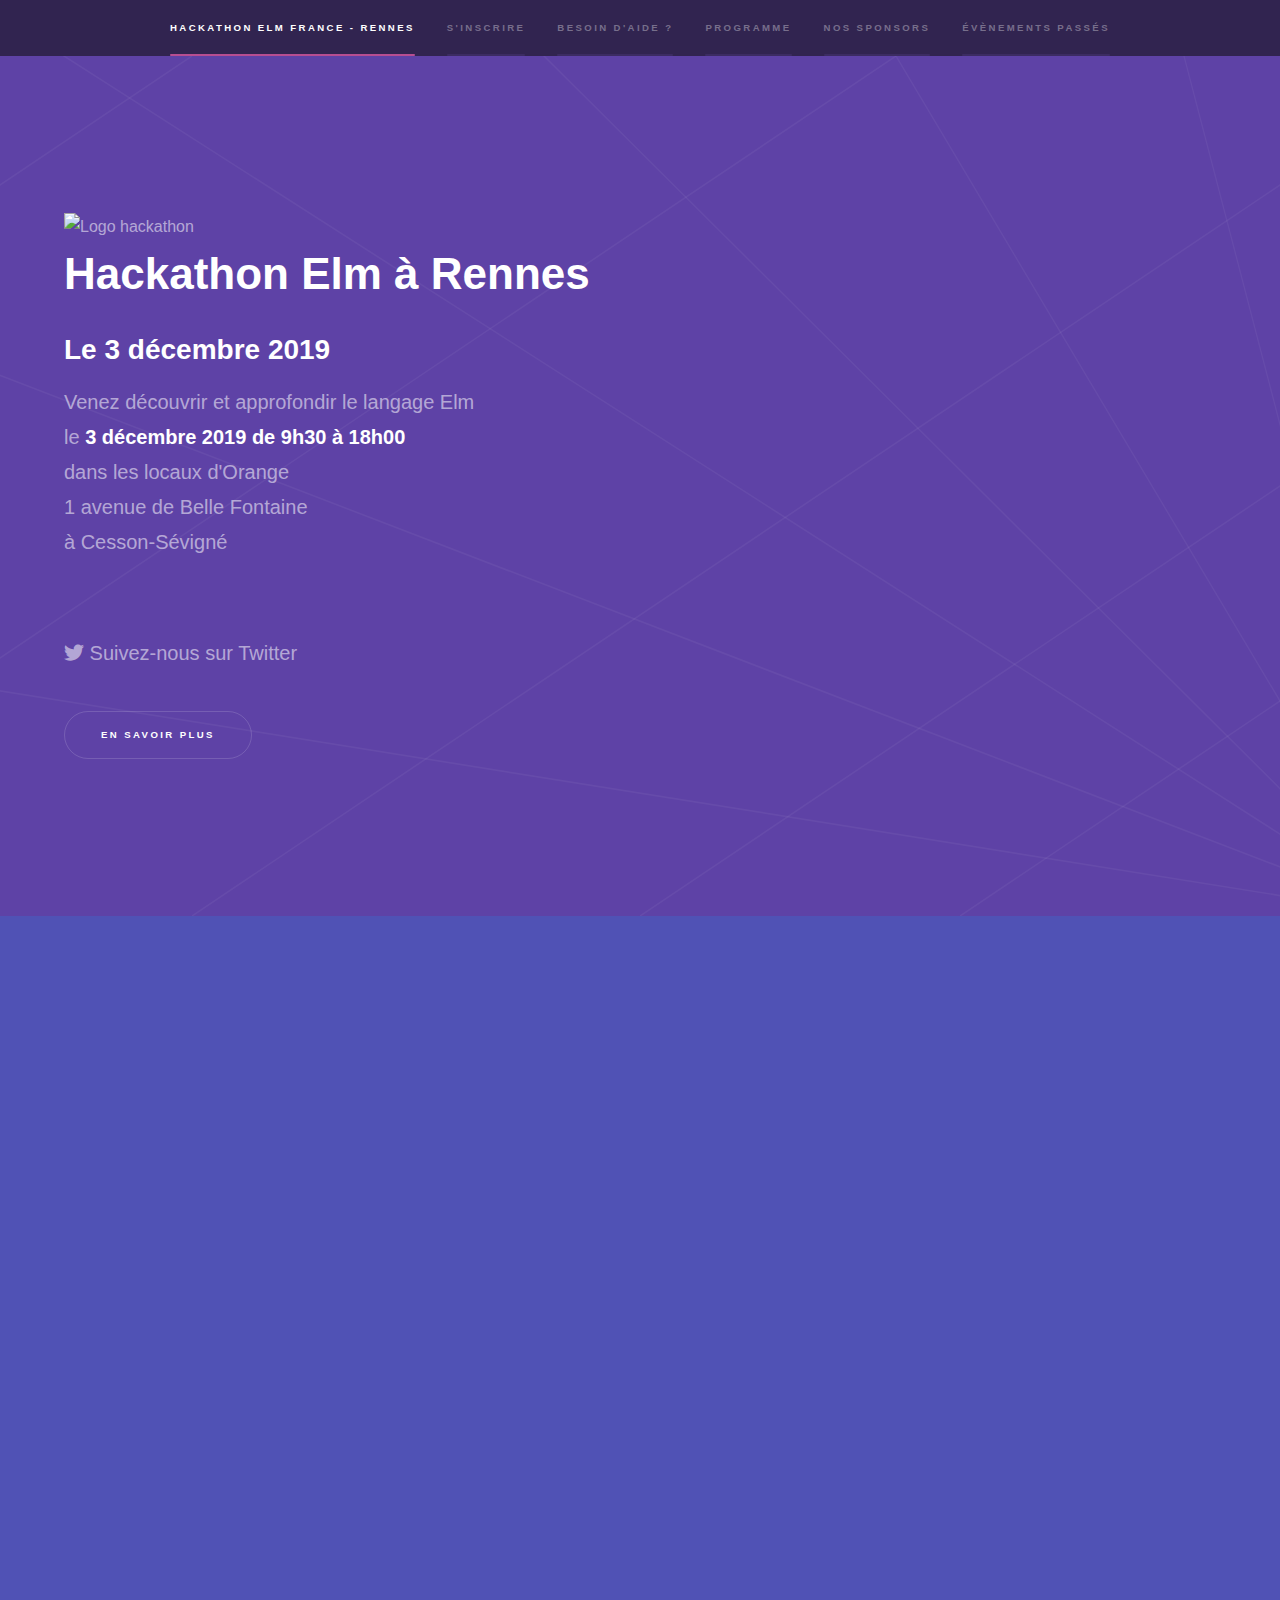
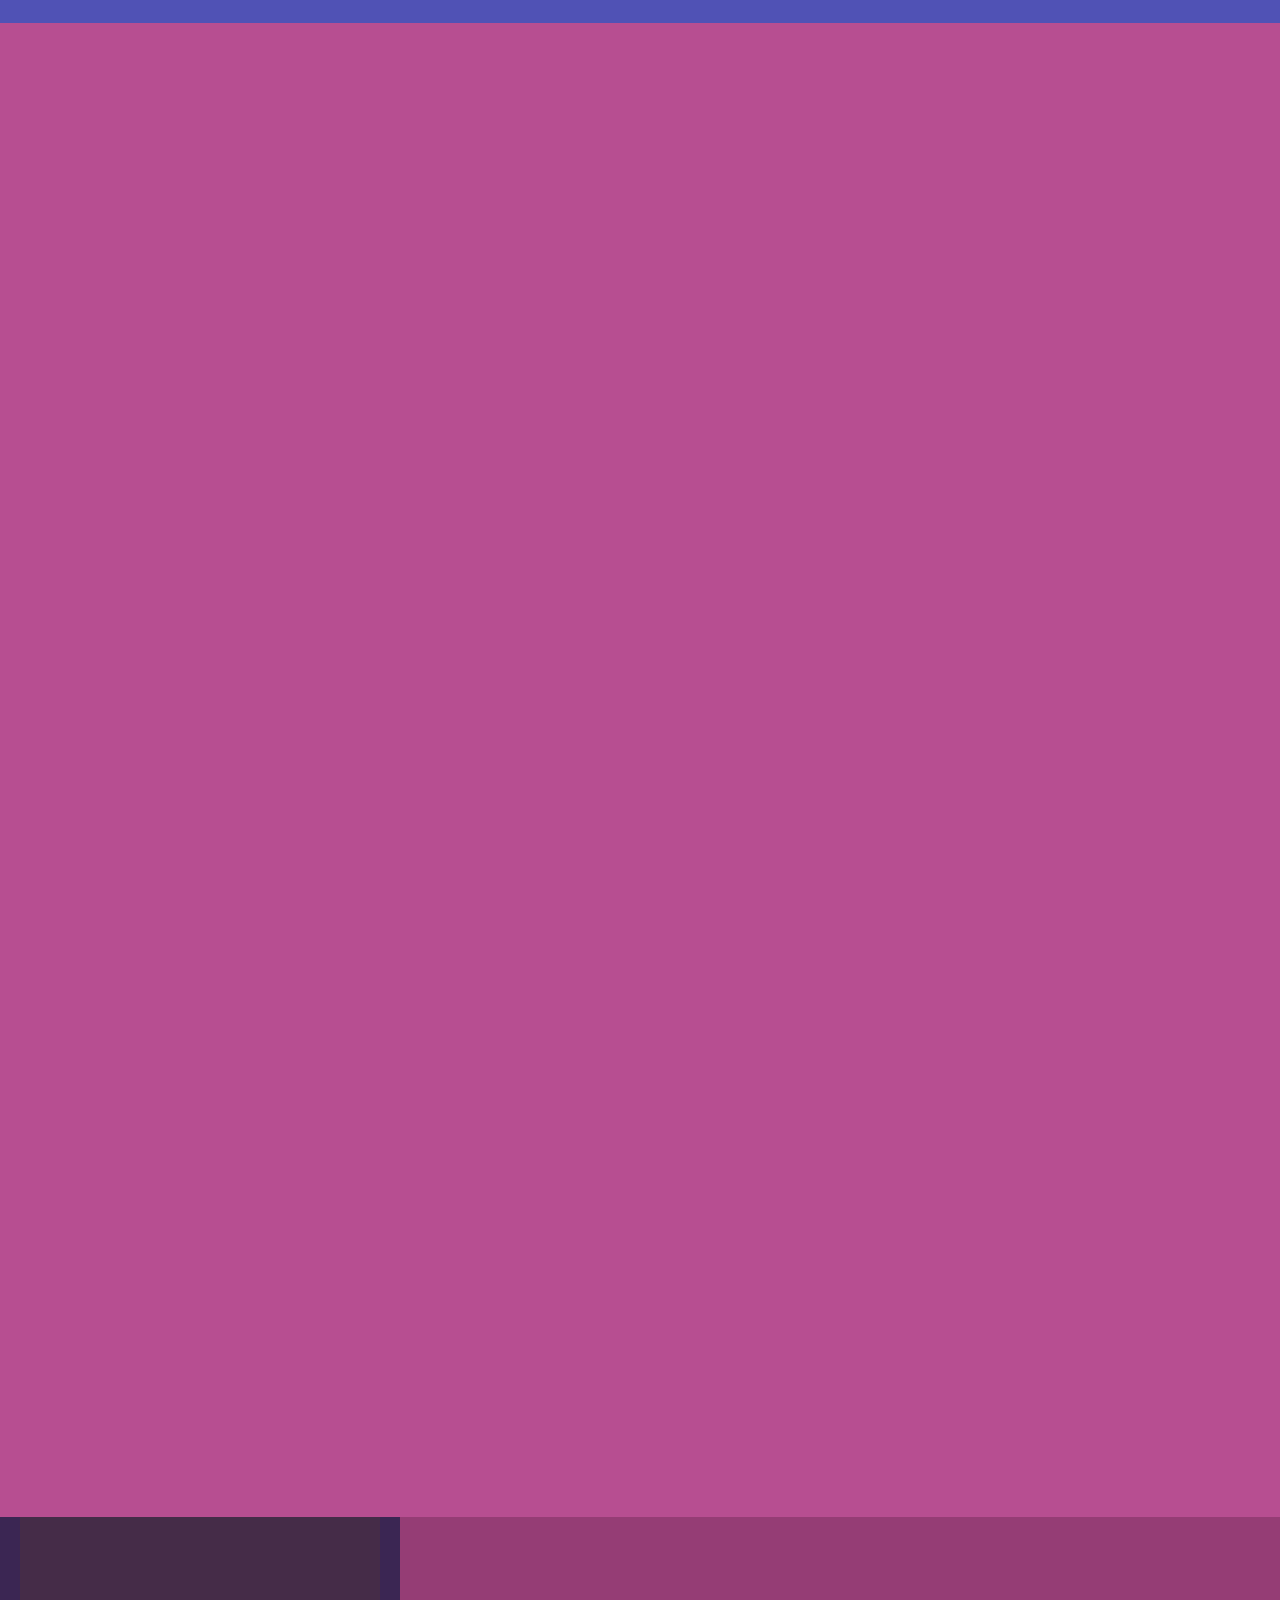
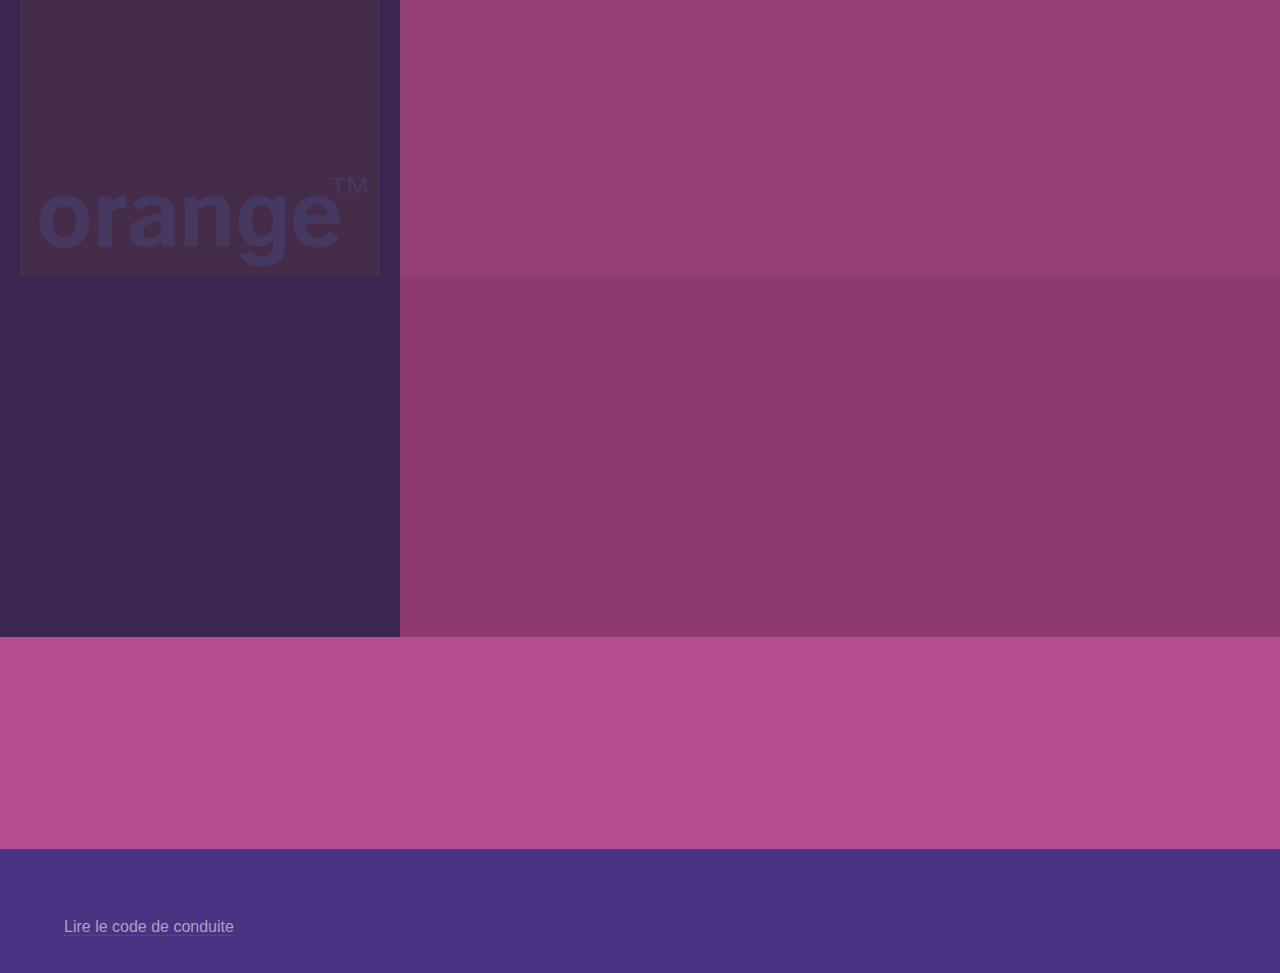
==== index.html @ 31d840e3 "Add passed events section" ====
<!DOCTYPE HTML>
<!--
    Hyperspace by Pixelarity
    pixelarity.com | hello@pixelarity.com
    License: pixelarity.com/license
-->
<html>

<head>
    <title>Hackathon Elm France - Rennes 2019</title>
    <meta charset="utf-8" />
    <meta name="viewport" content="width=device-width, initial-scale=1, user-scalable=no" />
    <link rel="stylesheet" href="assets/css/main.css" />
    <link rel="icon" type="image/png" href="graphics/hackathon.ico" />
    <noscript>
        <link rel="stylesheet" href="assets/css/noscript.css" /></noscript>
</head>

<body class="is-preload">

    <!-- Sidebar -->
    <section id="sidebar">
        <div class="inner">
            <nav>
                <ul>
                    <li><a href="#intro">Hackathon Elm France - Rennes</a></li>
                    <li><a href="#s-inscrire">S'inscrire</a></li>
                    <li><a href="#bourses">Besoin d'aide&nbsp;?</a></li>
                    <li><a href="#programme">Programme</a></li>
                    <li><a href="#sponsors">Nos sponsors</a></li>
                    <li><a href="#passed">Évènements passés</a></li>
                </ul>
            </nav>
        </div>
    </section>

    <!-- Wrapper -->
    <div id="wrapper">

        <!-- Intro -->
        <section id="intro" class="wrapper style1 fullscreen fade-up">
            <div class="inner">
                <img style="max-width:100%" src="graphics/hackathon-logo.svg" alt="Logo hackathon" />
                <h1>Hackathon Elm à Rennes</h1>
                <h2>Le 3 décembre 2019</h2>
                <p>Venez découvrir et approfondir le langage Elm <br />
                    le <strong>3 décembre 2019 de 9h30 à 18h00</strong><br />
                    dans les locaux d'Orange<br />
                    1 avenue de Belle Fontaine<br>
                    à Cesson-Sévigné <br />
                    <br />
                </p>

                <p><a href="https://twitter.com/ElmFrance" class="icon brands fa-twitter"
                        target="_blank">&nbsp;Suivez-nous sur Twitter<span class="label">Twitter</span></a></p>

                <ul class="actions">
                    <li><a href="#s-inscrire" class="button scrolly">En savoir plus</a>
                    </li>
                </ul>

            </div>
        </section>
        <!-- S'inscrire -->
        <section id="s-inscrire" class="wrapper style2 fade-up">
            <div class="inner">
                <h2>S'inscrire</h2>
                <div class="split style1">
                    <section>
                        <p>L'inscription se passe sur Open Collective :
                        </p>
                        <ul class="actions">
                            <li><a href="https://opencollective.com/elm-france/events/hackathon-elm-rennes-1-29c28a13"
                                    class="button" target="_blank">S'inscrire&nbsp;!</a></li>
                        </ul>
                        <p>Les 5€ de l'inscription seront
                            utilisés pour couvrir certains frais de fonctionnement. <a
                                href="https://opencollective.com/elm-france#budget" target="_blank">Le budget de notre
                                collectif est librement consultable</a> sur le site.
                        </p>
                        <ul class="contact">
                            <li>
                                <h3>Email</h3>
                                <a href="mailto:hackathon.elm.france@gmail.com">hackathon.elm.france@gmail.com</a>
                            </li>

                    </section>

                    <section id="bourses">
                        <h3>Besoin d'aide&nbsp;?</h3>
                        <p>Si vous avez des difficultés à venir,
                            nous pouvons vous soutenir financièrement.
                            Nous proposons quelques bourses entre 50€ et
                            100€ selon vos dépenses.</p>

                        <p>Pour recevoir de l'aide, envoyez nous un
                            email avec:
                        </p>
                        <ul>
                            <li>une estimation de vos coûts pour venir
                                (voyage, hébergement, nourriture...),</li>
                            <li>ce qui vous intéresse dans Elm (une
                                ou deux lignes suffisent).</li>
                        </ul>
                        <p>N'ayez pas peur de nous contacter si vous
                            pensez que ce soutien peut vous aider. Les
                            candidatures sont anonymes quelle que soit
                            leur issue.
                        </p>
                        <!--  <li>
                                            <h3>Social</h3>
                                            <ul class="icons">
                                                <li><a href="#" class="icon brands fa-twitter"><span class="label">Twitter</span></a></li>
                                                <li><a href="#" class="icon brands fa-facebook-f"><span class="label">Facebook</span></a></li>
                                                <li><a href="#" class="icon brands fa-github"><span class="label">GitHub</span></a></li>
                                                <li><a href="#" class="icon brands fa-instagram"><span class="label">Instagram</span></a></li>
                                                <li><a href="#" class="icon brands fa-linkedin-in"><span class="label">LinkedIn</span></a></li>
                                            </ul>
                                        </li> -->
                        </ul>
                    </section>
                </div>
            </div>
        </section>

        <!-- But -->
        <section id="programme" class="wrapper style3 fade-up">
            <div class="inner">
                <h2>Programme</h2>
                <p>Vous pourrez participer quel que soit votre niveau de connaissance de Elm&nbsp;:
                    <ul>
                        <li>les débutants suivront un atelier pour découvrir le langage</li>
                        <li>ceux qui sont plus à l'aise pourront contribuer en équipe à des projets open source&nbsp;!
                        </li>
                    </ul>
                </p>

                <table>
                    <tbody>
                        <tr>
                            <th>9h</th>
                            <td colspan="2">Accueil &ndash; petit déjeuner </td>
                        </tr>

                        <tr>
                            <th>9h45</th>
                            <td colspan="2">Keynote d'ouverture</td>
                        </tr>
                        <tr>
                            <th>10h05</th>
                            <td colspan="2">Présentation des différents projets</td>
                        </tr>
                        <tr>
                            <th>10h15</th>
                            <td class="beginners-formation">Formation débutants Elm</td>
                            <td class="hacking-time">Hacking</td>
                        </tr>
                        <tr>
                            <th>12h30 </th>
                            <td colspan="2">Pause repas (fourni)</td>
                        </tr>
                        <tr>
                            <th>13h30</th>
                            <td class="beginners-formation">Fin de formation débutants puis "mini-hacking"</td>
                            <td class="hacking-time">Suite du Hacking</td>
                        </tr>
                        <tr>
                            <th>18h30</th>
                            <td colspan="2">Présentation du travail lors des "hackings"</td>
                        </tr>
                        <tr>
                            <th>19h</th>
                            <td colspan="2">Fin du hackathon</td>
                        </tr>
                    </tbody>
                </table>

                <p>La liste des projets / ateliers auxquels il vous sera proposé de contribuer figurera
                    ci-dessous. N'hésitez pas à nous contacter pour proposer un projet. Seules contraintes : il doit
                    être
                    open source et la partie cliente doit être écrite en Elm. Cela peut être un projet existant, ou à
                    démarrer.
                </p>
                <div class="features">
                    <section>
                        <span class="icon solid major fa-university"></span>
                        <h3>Initiation</h3>
                        <em>Avec Pascal</em>
                        <p>Un atelier d'initiation pour les débutants.</p>
                    </section>

                    <section>
                        <span class="icon solid major fa-university"></span>
                        <h3>Tooty</h3>
                        <em>Avec Rémy</em>
                        <p>Contribuer à <a href="https://github.com/n1k0/tooty">Tooty</a>, un client web multi-comptes pour Mastodon.</p>
                    </section>
                    <section>
                        <span class="icon solid major fa-university"></span>
                        <h3>Kinto</h3>
                        <em>Avec Rémy</em>
                        <p>Créer une application de démo pour <a href="https://www.kinto-storage.org/">Kinto</a>, un backend générique pour vos applications.</p>
                    </section>

                    <section>
                        <span class="icon solid major fa-plus"></span>
                        <h3>Le votre&nbsp;?</h3>
                        <em>Avec Vous&nbsp;!</em>
                        <p>Proposez votre projet en écrivant à <a
                                href="mailto:hackathon.elm.france@gmail.com">hackathon.elm.france@gmail.com</a> ou venez
                            directement sur place avec&nbsp;!</p>

                        <ul class="actions">
                            <li><a href="mailto:hackathon.elm.france@gmail.com?subject=Proposition d'un projet"
                                    class="button">Proposez votre projet</a></li>
                        </ul>
                    </section>
                </div>
                <p>Prenez aussi quelques pauses autour de collations et repas fournis par nos sponsors.</p>

        </section>

        <!-- Sponsors -->
        <section id="sponsors" class="wrapper style3-alt spotlights">
            <section>
                <a href="https://www.orange.fr" class="image with-margin"><img src="graphics/orange_logo.png"
                        alt="logo orange" data-position="top center" /></a>
                <div class="content">
                    <div class="inner">
                        <h2>Orange</h2>
                        <p>Orange nous soutient financièrement et logistiquement.</p>
                        <p>Orange Labs a commencé l'aventure Elm en janvier 2019&nbsp; et l'utilise sur plusieurs
                            projets.</p>

                    </div>
                </div>
            </section>
            <section>
                <a class="image"><img src="graphics/need-you.png" alt="" data-position="25% 25%" /></a>
                <div class="content">
                    <div class="inner">
                        <h2>Vous&nbsp;?</h2>
                        <p>Si vous souhaitez nous soutenir, contactez-nous en écrivant à <a
                                href="mailto:hackathon.elm.france@gmail.com">hackathon.elm.france@gmail.com</a></p>
                        <ul class="actions">
                            <li><a href="mailto:hackathon.elm.france@gmail.com" class="button">Nous contacter</a></li>
                        </ul>
                    </div>
                </div>
            </section>
        </section>

        <section id="passed" class="wrapper style3 fade-up">
            <div class="inner">
                <h2>Évènements passés</h2>
                <p>
        <a href="https://medium.com/@sebastien.fabrice.besnier/hackathon-elm-du-5-octobre-2019-1cd7a6484c6f">Hackathon d'Octobre 2019 à Paris</a>
                    </p>
    </div>

    <!-- Footer -->
    <footer id="footer" class="wrapper style1-alt">
        <div class="inner">
            <a href="code-of-conduct.html">Lire le code de conduite</a>
        </div>
    </footer>

    <!-- Scripts -->
    <script src="assets/js/jquery.min.js"></script>
    <script src="assets/js/jquery.scrollex.min.js"></script>
    <script src="assets/js/jquery.scrolly.min.js"></script>
    <script src="assets/js/browser.min.js"></script>
    <script src="assets/js/breakpoints.min.js"></script>
    <script src="assets/js/util.js"></script>
    <script src="assets/js/main.js"></script>

</body>

</html>
---- assets/css/main.css ----
@import url(https://cdnjs.cloudflare.com/ajax/libs/font-awesome/5.8.2/css/all.min.css);

/*
    Hyperspace by Pixelarity
    pixelarity.com | hello@pixelarity.com
    License: pixelarity.com/license
*/

html, body, div, span, applet, object,
iframe, h1, h2, h3, h4, h5, h6, p, blockquote,
pre, a, abbr, acronym, address, big, cite,
code, del, dfn, em, img, ins, kbd, q, s, samp,
small, strike, strong, sub, sup, tt, var, b,
u, i, center, dl, dt, dd, ol, ul, li, fieldset,
form, label, legend, table, caption, tbody,
tfoot, thead, tr, th, td, article, aside,
canvas, details, embed, figure, figcaption,
footer, header, hgroup, menu, nav, output, ruby,
section, summary, time, mark, audio, video {
    margin: 0;
    padding: 0;
    border: 0;
    font-size: 100%;
    font: inherit;
    vertical-align: baseline;}

article, aside, details, figcaption, figure,
footer, header, hgroup, menu, nav, section {
    display: block;}

body {
    line-height: 1;
}

ol, ul {
    list-style: none;
}

blockquote, q {
    quotes: none;
}

    blockquote:before, blockquote:after, q:before, q:after {
        content: '';
        content: none;
    }

table {
    border-collapse: collapse;
    border-spacing: 0;
}

body {
    -webkit-text-size-adjust: none;
}

mark {
    background-color: transparent;
    color: inherit;
}

input::-moz-focus-inner {
    border: 0;
    padding: 0;
}

input, select, textarea {
    -moz-appearance: none;
    -webkit-appearance: none;
    -ms-appearance: none;
    appearance: none;
}

/* Basic */

    @-ms-viewport {
        width: device-width;
    }

    body {
        -ms-overflow-style: scrollbar;
    }

    @media screen and (max-width: 480px) {

        html, body {
            min-width: 320px;
        }

    }

    html {
        box-sizing: border-box;
    }

    *, *:before, *:after {
        box-sizing: inherit;
    }

    body {
        background: #312450;
    }

        body.is-preload *, body.is-preload *:before, body.is-preload *:after {
            -moz-animation: none !important;
            -webkit-animation: none !important;
            -ms-animation: none !important;
            animation: none !important;
            -moz-transition: none !important;
            -webkit-transition: none !important;
            -ms-transition: none !important;
            transition: none !important;
        }

/* Type */

    body, input, select, textarea {
        color: rgba(255, 255, 255, 0.55);
        font-family: Arial, Helvetica, sans-serif;
        font-size: 16.5pt;
        font-weight: normal;
        line-height: 1.75;
    }

        @media screen and (max-width: 1680px) {

            body, input, select, textarea {
                font-size: 13pt;
            }

        }

        @media screen and (max-width: 1280px) {

            body, input, select, textarea {
                font-size: 12pt;
            }

        }

        @media screen and (max-width: 360px) {

            body, input, select, textarea {
                font-size: 11pt;
            }

        }

    a {
        -moz-transition: color 0.2s ease, border-bottom-color 0.2s ease;
        -webkit-transition: color 0.2s ease, border-bottom-color 0.2s ease;
        -ms-transition: color 0.2s ease, border-bottom-color 0.2s ease;
        transition: color 0.2s ease, border-bottom-color 0.2s ease;
        border-bottom: dotted 1px rgba(255, 255, 255, 0.35);
        color: inherit;
        text-decoration: none;
    }

        a:hover {
            border-bottom-color: transparent;
            color: #ffffff;
        }

    strong, b {
        color: #ffffff;
        font-weight: bold;
    }

    em, i {
        font-style: italic;
    }

    p {
        margin: 0 0 2em 0;
    }

    h1, h2, h3, h4, h5, h6 {
        color: #ffffff;
        font-weight: bold;
        line-height: 1.5;
        margin: 0 0 0.5em 0;
    }

        h1 a, h2 a, h3 a, h4 a, h5 a, h6 a {
            color: inherit;
            text-decoration: none;
        }

    h1 {
        font-size: 2.75em;
    }

        h1.major {
            margin: 0 0 1.3em 0;
            position: relative;
            padding-bottom: 0.35em;
        }

            h1.major:after {
                background-image: -moz-linear-gradient(to right, #5e42a6, #b74e91);
                background-image: -webkit-linear-gradient(to right, #5e42a6, #b74e91);
                background-image: -ms-linear-gradient(to right, #5e42a6, #b74e91);
                background-image: linear-gradient(to right, #5e42a6, #b74e91);
                -moz-transition: max-width 0.2s ease;
                -webkit-transition: max-width 0.2s ease;
                -ms-transition: max-width 0.2s ease;
                transition: max-width 0.2s ease;
                border-radius: 0.2em;
                bottom: 0;
                content: '';
                height: 0.05em;
                position: absolute;
                right: 0;
                width: 100%;
            }

    h2 {
        font-size: 1.75em;
    }

    h3 {
        font-size: 1.1em;
    }

    h4 {
        font-size: 1em;
    }

    h5 {
        font-size: 0.8em;
    }

    h6 {
        font-size: 0.6em;
    }

    @media screen and (max-width: 736px) {

        h1 {
            font-size: 2em;
        }

        h2 {
            font-size: 1.25em;
        }

        h3 {
            font-size: 1em;
        }

        h4 {
            font-size: 0.8em;
        }

        h5 {
            font-size: 0.6em;
        }

        h6 {
            font-size: 0.6em;
        }

    }

    sub {
        font-size: 0.8em;
        position: relative;
        top: 0.5em;
    }

    sup {
        font-size: 0.8em;
        position: relative;
        top: -0.5em;
    }

    blockquote {
        border-left: solid 4px rgba(255, 255, 255, 0.15);
        font-style: italic;
        margin: 0 0 2em 0;
        padding: 0.5em 0 0.5em 2em;
    }

    code {
        background: rgba(255, 255, 255, 0.05);
        border-radius: 0.25em;
        border: solid 1px rgba(255, 255, 255, 0.15);
        font-family: "Courier New", monospace;
        font-size: 0.9em;
        margin: 0 0.25em;
        padding: 0.25em 0.65em;
    }

    pre {
        -webkit-overflow-scrolling: touch;
        font-family: "Courier New", monospace;
        font-size: 0.9em;
        margin: 0 0 2em 0;
    }

        pre code {
            display: block;
            line-height: 1.75em;
            padding: 1em 1.5em;
            overflow-x: auto;
        }

    hr {
        border: 0;
        border-bottom: solid 1px rgba(255, 255, 255, 0.15);
        margin: 2em 0;
    }

        hr.major {
            margin: 3em 0;
        }

    .align-left {
        text-align: left;
    }

    .align-center {
        text-align: center;
    }

    .align-right {
        text-align: right;
    }

/* Row */

    .row {
        display: flex;
        flex-wrap: wrap;
        box-sizing: border-box;
        align-items: stretch;
    }

        .row > * {
            box-sizing: border-box;
        }

        .row.gtr-uniform > * > :last-child {
            margin-bottom: 0;
        }

        .row.aln-left {
            justify-content: flex-start;
        }

        .row.aln-center {
            justify-content: center;
        }

        .row.aln-right {
            justify-content: flex-end;
        }

        .row.aln-top {
            align-items: flex-start;
        }

        .row.aln-middle {
            align-items: center;
        }

        .row.aln-bottom {
            align-items: flex-end;
        }

        .row > .imp {
            order: -1;
        }

        .row > .col-1 {
            width: 8.33333%;
        }

        .row > .off-1 {
            margin-left: 8.33333%;
        }

        .row > .col-2 {
            width: 16.66667%;
        }

        .row > .off-2 {
            margin-left: 16.66667%;
        }

        .row > .col-3 {
            width: 25%;
        }

        .row > .off-3 {
            margin-left: 25%;
        }

        .row > .col-4 {
            width: 33.33333%;
        }

        .row > .off-4 {
            margin-left: 33.33333%;
        }

        .row > .col-5 {
            width: 41.66667%;
        }

        .row > .off-5 {
            margin-left: 41.66667%;
        }

        .row > .col-6 {
            width: 50%;
        }

        .row > .off-6 {
            margin-left: 50%;
        }

        .row > .col-7 {
            width: 58.33333%;
        }

        .row > .off-7 {
            margin-left: 58.33333%;
        }

        .row > .col-8 {
            width: 66.66667%;
        }

        .row > .off-8 {
            margin-left: 66.66667%;
        }

        .row > .col-9 {
            width: 75%;
        }

        .row > .off-9 {
            margin-left: 75%;
        }

        .row > .col-10 {
            width: 83.33333%;
        }

        .row > .off-10 {
            margin-left: 83.33333%;
        }

        .row > .col-11 {
            width: 91.66667%;
        }

        .row > .off-11 {
            margin-left: 91.66667%;
        }

        .row > .col-12 {
            width: 100%;
        }

        .row > .off-12 {
            margin-left: 100%;
        }

        .row.gtr-0 {
            margin-top: 0;
            margin-left: 0em;
        }

            .row.gtr-0 > * {
                padding: 0 0 0 0em;
            }

            .row.gtr-0.gtr-uniform {
                margin-top: 0em;
            }

                .row.gtr-0.gtr-uniform > * {
                    padding-top: 0em;
                }

        .row.gtr-25 {
            margin-top: 0;
            margin-left: -0.375em;
        }

            .row.gtr-25 > * {
                padding: 0 0 0 0.375em;
            }

            .row.gtr-25.gtr-uniform {
                margin-top: -0.375em;
            }

                .row.gtr-25.gtr-uniform > * {
                    padding-top: 0.375em;
                }

        .row.gtr-50 {
            margin-top: 0;
            margin-left: -0.75em;
        }

            .row.gtr-50 > * {
                padding: 0 0 0 0.75em;
            }

            .row.gtr-50.gtr-uniform {
                margin-top: -0.75em;
            }

                .row.gtr-50.gtr-uniform > * {
                    padding-top: 0.75em;
                }

        .row {
            margin-top: 0;
            margin-left: -1.5em;
        }

            .row > * {
                padding: 0 0 0 1.5em;
            }

            .row.gtr-uniform {
                margin-top: -1.5em;
            }

                .row.gtr-uniform > * {
                    padding-top: 1.5em;
                }

        .row.gtr-150 {
            margin-top: 0;
            margin-left: -2.25em;
        }

            .row.gtr-150 > * {
                padding: 0 0 0 2.25em;
            }

            .row.gtr-150.gtr-uniform {
                margin-top: -2.25em;
            }

                .row.gtr-150.gtr-uniform > * {
                    padding-top: 2.25em;
                }

        .row.gtr-200 {
            margin-top: 0;
            margin-left: -3em;
        }

            .row.gtr-200 > * {
                padding: 0 0 0 3em;
            }

            .row.gtr-200.gtr-uniform {
                margin-top: -3em;
            }

                .row.gtr-200.gtr-uniform > * {
                    padding-top: 3em;
                }

        @media screen and (max-width: 1680px) {

            .row {
                display: flex;
                flex-wrap: wrap;
                box-sizing: border-box;
                align-items: stretch;
            }

                .row > * {
                    box-sizing: border-box;
                }

                .row.gtr-uniform > * > :last-child {
                    margin-bottom: 0;
                }

                .row.aln-left {
                    justify-content: flex-start;
                }

                .row.aln-center {
                    justify-content: center;
                }

                .row.aln-right {
                    justify-content: flex-end;
                }

                .row.aln-top {
                    align-items: flex-start;
                }

                .row.aln-middle {
                    align-items: center;
                }

                .row.aln-bottom {
                    align-items: flex-end;
                }

                .row > .imp-xlarge {
                    order: -1;
                }

                .row > .col-1-xlarge {
                    width: 8.33333%;
                }

                .row > .off-1-xlarge {
                    margin-left: 8.33333%;
                }

                .row > .col-2-xlarge {
                    width: 16.66667%;
                }

                .row > .off-2-xlarge {
                    margin-left: 16.66667%;
                }

                .row > .col-3-xlarge {
                    width: 25%;
                }

                .row > .off-3-xlarge {
                    margin-left: 25%;
                }

                .row > .col-4-xlarge {
                    width: 33.33333%;
                }

                .row > .off-4-xlarge {
                    margin-left: 33.33333%;
                }

                .row > .col-5-xlarge {
                    width: 41.66667%;
                }

                .row > .off-5-xlarge {
                    margin-left: 41.66667%;
                }

                .row > .col-6-xlarge {
                    width: 50%;
                }

                .row > .off-6-xlarge {
                    margin-left: 50%;
                }

                .row > .col-7-xlarge {
                    width: 58.33333%;
                }

                .row > .off-7-xlarge {
                    margin-left: 58.33333%;
                }

                .row > .col-8-xlarge {
                    width: 66.66667%;
                }

                .row > .off-8-xlarge {
                    margin-left: 66.66667%;
                }

                .row > .col-9-xlarge {
                    width: 75%;
                }

                .row > .off-9-xlarge {
                    margin-left: 75%;
                }

                .row > .col-10-xlarge {
                    width: 83.33333%;
                }

                .row > .off-10-xlarge {
                    margin-left: 83.33333%;
                }

                .row > .col-11-xlarge {
                    width: 91.66667%;
                }

                .row > .off-11-xlarge {
                    margin-left: 91.66667%;
                }

                .row > .col-12-xlarge {
                    width: 100%;
                }

                .row > .off-12-xlarge {
                    margin-left: 100%;
                }

                .row.gtr-0 {
                    margin-top: 0;
                    margin-left: 0em;
                }

                    .row.gtr-0 > * {
                        padding: 0 0 0 0em;
                    }

                    .row.gtr-0.gtr-uniform {
                        margin-top: 0em;
                    }

                        .row.gtr-0.gtr-uniform > * {
                            padding-top: 0em;
                        }

                .row.gtr-25 {
                    margin-top: 0;
                    margin-left: -0.375em;
                }

                    .row.gtr-25 > * {
                        padding: 0 0 0 0.375em;
                    }

                    .row.gtr-25.gtr-uniform {
                        margin-top: -0.375em;
                    }

                        .row.gtr-25.gtr-uniform > * {
                            padding-top: 0.375em;
                        }

                .row.gtr-50 {
                    margin-top: 0;
                    margin-left: -0.75em;
                }

                    .row.gtr-50 > * {
                        padding: 0 0 0 0.75em;
                    }

                    .row.gtr-50.gtr-uniform {
                        margin-top: -0.75em;
                    }

                        .row.gtr-50.gtr-uniform > * {
                            padding-top: 0.75em;
                        }

                .row {
                    margin-top: 0;
                    margin-left: -1.5em;
                }

                    .row > * {
                        padding: 0 0 0 1.5em;
                    }

                    .row.gtr-uniform {
                        margin-top: -1.5em;
                    }

                        .row.gtr-uniform > * {
                            padding-top: 1.5em;
                        }

                .row.gtr-150 {
                    margin-top: 0;
                    margin-left: -2.25em;
                }

                    .row.gtr-150 > * {
                        padding: 0 0 0 2.25em;
                    }

                    .row.gtr-150.gtr-uniform {
                        margin-top: -2.25em;
                    }

                        .row.gtr-150.gtr-uniform > * {
                            padding-top: 2.25em;
                        }

                .row.gtr-200 {
                    margin-top: 0;
                    margin-left: -3em;
                }

                    .row.gtr-200 > * {
                        padding: 0 0 0 3em;
                    }

                    .row.gtr-200.gtr-uniform {
                        margin-top: -3em;
                    }

                        .row.gtr-200.gtr-uniform > * {
                            padding-top: 3em;
                        }

        }

        @media screen and (max-width: 1280px) {

            .row {
                display: flex;
                flex-wrap: wrap;
                box-sizing: border-box;
                align-items: stretch;
            }

                .row > * {
                    box-sizing: border-box;
                }

                .row.gtr-uniform > * > :last-child {
                    margin-bottom: 0;
                }

                .row.aln-left {
                    justify-content: flex-start;
                }

                .row.aln-center {
                    justify-content: center;
                }

                .row.aln-right {
                    justify-content: flex-end;
                }

                .row.aln-top {
                    align-items: flex-start;
                }

                .row.aln-middle {
                    align-items: center;
                }

                .row.aln-bottom {
                    align-items: flex-end;
                }

                .row > .imp-large {
                    order: -1;
                }

                .row > .col-1-large {
                    width: 8.33333%;
                }

                .row > .off-1-large {
                    margin-left: 8.33333%;
                }

                .row > .col-2-large {
                    width: 16.66667%;
                }

                .row > .off-2-large {
                    margin-left: 16.66667%;
                }

                .row > .col-3-large {
                    width: 25%;
                }

                .row > .off-3-large {
                    margin-left: 25%;
                }

                .row > .col-4-large {
                    width: 33.33333%;
                }

                .row > .off-4-large {
                    margin-left: 33.33333%;
                }

                .row > .col-5-large {
                    width: 41.66667%;
                }

                .row > .off-5-large {
                    margin-left: 41.66667%;
                }

                .row > .col-6-large {
                    width: 50%;
                }

                .row > .off-6-large {
                    margin-left: 50%;
                }

                .row > .col-7-large {
                    width: 58.33333%;
                }

                .row > .off-7-large {
                    margin-left: 58.33333%;
                }

                .row > .col-8-large {
                    width: 66.66667%;
                }

                .row > .off-8-large {
                    margin-left: 66.66667%;
                }

                .row > .col-9-large {
                    width: 75%;
                }

                .row > .off-9-large {
                    margin-left: 75%;
                }

                .row > .col-10-large {
                    width: 83.33333%;
                }

                .row > .off-10-large {
                    margin-left: 83.33333%;
                }

                .row > .col-11-large {
                    width: 91.66667%;
                }

                .row > .off-11-large {
                    margin-left: 91.66667%;
                }

                .row > .col-12-large {
                    width: 100%;
                }

                .row > .off-12-large {
                    margin-left: 100%;
                }

                .row.gtr-0 {
                    margin-top: 0;
                    margin-left: 0em;
                }

                    .row.gtr-0 > * {
                        padding: 0 0 0 0em;
                    }

                    .row.gtr-0.gtr-uniform {
                        margin-top: 0em;
                    }

                        .row.gtr-0.gtr-uniform > * {
                            padding-top: 0em;
                        }

                .row.gtr-25 {
                    margin-top: 0;
                    margin-left: -0.375em;
                }

                    .row.gtr-25 > * {
                        padding: 0 0 0 0.375em;
                    }

                    .row.gtr-25.gtr-uniform {
                        margin-top: -0.375em;
                    }

                        .row.gtr-25.gtr-uniform > * {
                            padding-top: 0.375em;
                        }

                .row.gtr-50 {
                    margin-top: 0;
                    margin-left: -0.75em;
                }

                    .row.gtr-50 > * {
                        padding: 0 0 0 0.75em;
                    }

                    .row.gtr-50.gtr-uniform {
                        margin-top: -0.75em;
                    }

                        .row.gtr-50.gtr-uniform > * {
                            padding-top: 0.75em;
                        }

                .row {
                    margin-top: 0;
                    margin-left: -1.5em;
                }

                    .row > * {
                        padding: 0 0 0 1.5em;
                    }

                    .row.gtr-uniform {
                        margin-top: -1.5em;
                    }

                        .row.gtr-uniform > * {
                            padding-top: 1.5em;
                        }

                .row.gtr-150 {
                    margin-top: 0;
                    margin-left: -2.25em;
                }

                    .row.gtr-150 > * {
                        padding: 0 0 0 2.25em;
                    }

                    .row.gtr-150.gtr-uniform {
                        margin-top: -2.25em;
                    }

                        .row.gtr-150.gtr-uniform > * {
                            padding-top: 2.25em;
                        }

                .row.gtr-200 {
                    margin-top: 0;
                    margin-left: -3em;
                }

                    .row.gtr-200 > * {
                        padding: 0 0 0 3em;
                    }

                    .row.gtr-200.gtr-uniform {
                        margin-top: -3em;
                    }

                        .row.gtr-200.gtr-uniform > * {
                            padding-top: 3em;
                        }

        }

        @media screen and (max-width: 980px) {

            .row {
                display: flex;
                flex-wrap: wrap;
                box-sizing: border-box;
                align-items: stretch;
            }

                .row > * {
                    box-sizing: border-box;
                }

                .row.gtr-uniform > * > :last-child {
                    margin-bottom: 0;
                }

                .row.aln-left {
                    justify-content: flex-start;
                }

                .row.aln-center {
                    justify-content: center;
                }

                .row.aln-right {
                    justify-content: flex-end;
                }

                .row.aln-top {
                    align-items: flex-start;
                }

                .row.aln-middle {
                    align-items: center;
                }

                .row.aln-bottom {
                    align-items: flex-end;
                }

                .row > .imp-medium {
                    order: -1;
                }

                .row > .col-1-medium {
                    width: 8.33333%;
                }

                .row > .off-1-medium {
                    margin-left: 8.33333%;
                }

                .row > .col-2-medium {
                    width: 16.66667%;
                }

                .row > .off-2-medium {
                    margin-left: 16.66667%;
                }

                .row > .col-3-medium {
                    width: 25%;
                }

                .row > .off-3-medium {
                    margin-left: 25%;
                }

                .row > .col-4-medium {
                    width: 33.33333%;
                }

                .row > .off-4-medium {
                    margin-left: 33.33333%;
                }

                .row > .col-5-medium {
                    width: 41.66667%;
                }

                .row > .off-5-medium {
                    margin-left: 41.66667%;
                }

                .row > .col-6-medium {
                    width: 50%;
                }

                .row > .off-6-medium {
                    margin-left: 50%;
                }

                .row > .col-7-medium {
                    width: 58.33333%;
                }

                .row > .off-7-medium {
                    margin-left: 58.33333%;
                }

                .row > .col-8-medium {
                    width: 66.66667%;
                }

                .row > .off-8-medium {
                    margin-left: 66.66667%;
                }

                .row > .col-9-medium {
                    width: 75%;
                }

                .row > .off-9-medium {
                    margin-left: 75%;
                }

                .row > .col-10-medium {
                    width: 83.33333%;
                }

                .row > .off-10-medium {
                    margin-left: 83.33333%;
                }

                .row > .col-11-medium {
                    width: 91.66667%;
                }

                .row > .off-11-medium {
                    margin-left: 91.66667%;
                }

                .row > .col-12-medium {
                    width: 100%;
                }

                .row > .off-12-medium {
                    margin-left: 100%;
                }

                .row.gtr-0 {
                    margin-top: 0;
                    margin-left: 0em;
                }

                    .row.gtr-0 > * {
                        padding: 0 0 0 0em;
                    }

                    .row.gtr-0.gtr-uniform {
                        margin-top: 0em;
                    }

                        .row.gtr-0.gtr-uniform > * {
                            padding-top: 0em;
                        }

                .row.gtr-25 {
                    margin-top: 0;
                    margin-left: -0.375em;
                }

                    .row.gtr-25 > * {
                        padding: 0 0 0 0.375em;
                    }

                    .row.gtr-25.gtr-uniform {
                        margin-top: -0.375em;
                    }

                        .row.gtr-25.gtr-uniform > * {
                            padding-top: 0.375em;
                        }

                .row.gtr-50 {
                    margin-top: 0;
                    margin-left: -0.75em;
                }

                    .row.gtr-50 > * {
                        padding: 0 0 0 0.75em;
                    }

                    .row.gtr-50.gtr-uniform {
                        margin-top: -0.75em;
                    }

                        .row.gtr-50.gtr-uniform > * {
                            padding-top: 0.75em;
                        }

                .row {
                    margin-top: 0;
                    margin-left: -1.5em;
                }

                    .row > * {
                        padding: 0 0 0 1.5em;
                    }

                    .row.gtr-uniform {
                        margin-top: -1.5em;
                    }

                        .row.gtr-uniform > * {
                            padding-top: 1.5em;
                        }

                .row.gtr-150 {
                    margin-top: 0;
                    margin-left: -2.25em;
                }

                    .row.gtr-150 > * {
                        padding: 0 0 0 2.25em;
                    }

                    .row.gtr-150.gtr-uniform {
                        margin-top: -2.25em;
                    }

                        .row.gtr-150.gtr-uniform > * {
                            padding-top: 2.25em;
                        }

                .row.gtr-200 {
                    margin-top: 0;
                    margin-left: -3em;
                }

                    .row.gtr-200 > * {
                        padding: 0 0 0 3em;
                    }

                    .row.gtr-200.gtr-uniform {
                        margin-top: -3em;
                    }

                        .row.gtr-200.gtr-uniform > * {
                            padding-top: 3em;
                        }

        }

        @media screen and (max-width: 736px) {

            .row {
                display: flex;
                flex-wrap: wrap;
                box-sizing: border-box;
                align-items: stretch;
            }

                .row > * {
                    box-sizing: border-box;
                }

                .row.gtr-uniform > * > :last-child {
                    margin-bottom: 0;
                }

                .row.aln-left {
                    justify-content: flex-start;
                }

                .row.aln-center {
                    justify-content: center;
                }

                .row.aln-right {
                    justify-content: flex-end;
                }

                .row.aln-top {
                    align-items: flex-start;
                }

                .row.aln-middle {
                    align-items: center;
                }

                .row.aln-bottom {
                    align-items: flex-end;
                }

                .row > .imp-small {
                    order: -1;
                }

                .row > .col-1-small {
                    width: 8.33333%;
                }

                .row > .off-1-small {
                    margin-left: 8.33333%;
                }

                .row > .col-2-small {
                    width: 16.66667%;
                }

                .row > .off-2-small {
                    margin-left: 16.66667%;
                }

                .row > .col-3-small {
                    width: 25%;
                }

                .row > .off-3-small {
                    margin-left: 25%;
                }

                .row > .col-4-small {
                    width: 33.33333%;
                }

                .row > .off-4-small {
                    margin-left: 33.33333%;
                }

                .row > .col-5-small {
                    width: 41.66667%;
                }

                .row > .off-5-small {
                    margin-left: 41.66667%;
                }

                .row > .col-6-small {
                    width: 50%;
                }

                .row > .off-6-small {
                    margin-left: 50%;
                }

                .row > .col-7-small {
                    width: 58.33333%;
                }

                .row > .off-7-small {
                    margin-left: 58.33333%;
                }

                .row > .col-8-small {
                    width: 66.66667%;
                }

                .row > .off-8-small {
                    margin-left: 66.66667%;
                }

                .row > .col-9-small {
                    width: 75%;
                }

                .row > .off-9-small {
                    margin-left: 75%;
                }

                .row > .col-10-small {
                    width: 83.33333%;
                }

                .row > .off-10-small {
                    margin-left: 83.33333%;
                }

                .row > .col-11-small {
                    width: 91.66667%;
                }

                .row > .off-11-small {
                    margin-left: 91.66667%;
                }

                .row > .col-12-small {
                    width: 100%;
                }

                .row > .off-12-small {
                    margin-left: 100%;
                }

                .row.gtr-0 {
                    margin-top: 0;
                    margin-left: 0em;
                }

                    .row.gtr-0 > * {
                        padding: 0 0 0 0em;
                    }

                    .row.gtr-0.gtr-uniform {
                        margin-top: 0em;
                    }

                        .row.gtr-0.gtr-uniform > * {
                            padding-top: 0em;
                        }

                .row.gtr-25 {
                    margin-top: 0;
                    margin-left: -0.375em;
                }

                    .row.gtr-25 > * {
                        padding: 0 0 0 0.375em;
                    }

                    .row.gtr-25.gtr-uniform {
                        margin-top: -0.375em;
                    }

                        .row.gtr-25.gtr-uniform > * {
                            padding-top: 0.375em;
                        }

                .row.gtr-50 {
                    margin-top: 0;
                    margin-left: -0.75em;
                }

                    .row.gtr-50 > * {
                        padding: 0 0 0 0.75em;
                    }

                    .row.gtr-50.gtr-uniform {
                        margin-top: -0.75em;
                    }

                        .row.gtr-50.gtr-uniform > * {
                            padding-top: 0.75em;
                        }

                .row {
                    margin-top: 0;
                    margin-left: -1.5em;
                }

                    .row > * {
                        padding: 0 0 0 1.5em;
                    }

                    .row.gtr-uniform {
                        margin-top: -1.5em;
                    }

                        .row.gtr-uniform > * {
                            padding-top: 1.5em;
                        }

                .row.gtr-150 {
                    margin-top: 0;
                    margin-left: -2.25em;
                }

                    .row.gtr-150 > * {
                        padding: 0 0 0 2.25em;
                    }

                    .row.gtr-150.gtr-uniform {
                        margin-top: -2.25em;
                    }

                        .row.gtr-150.gtr-uniform > * {
                            padding-top: 2.25em;
                        }

                .row.gtr-200 {
                    margin-top: 0;
                    margin-left: -3em;
                }

                    .row.gtr-200 > * {
                        padding: 0 0 0 3em;
                    }

                    .row.gtr-200.gtr-uniform {
                        margin-top: -3em;
                    }

                        .row.gtr-200.gtr-uniform > * {
                            padding-top: 3em;
                        }

        }

        @media screen and (max-width: 480px) {

            .row {
                display: flex;
                flex-wrap: wrap;
                box-sizing: border-box;
                align-items: stretch;
            }

                .row > * {
                    box-sizing: border-box;
                }

                .row.gtr-uniform > * > :last-child {
                    margin-bottom: 0;
                }

                .row.aln-left {
                    justify-content: flex-start;
                }

                .row.aln-center {
                    justify-content: center;
                }

                .row.aln-right {
                    justify-content: flex-end;
                }

                .row.aln-top {
                    align-items: flex-start;
                }

                .row.aln-middle {
                    align-items: center;
                }

                .row.aln-bottom {
                    align-items: flex-end;
                }

                .row > .imp-xsmall {
                    order: -1;
                }

                .row > .col-1-xsmall {
                    width: 8.33333%;
                }

                .row > .off-1-xsmall {
                    margin-left: 8.33333%;
                }

                .row > .col-2-xsmall {
                    width: 16.66667%;
                }

                .row > .off-2-xsmall {
                    margin-left: 16.66667%;
                }

                .row > .col-3-xsmall {
                    width: 25%;
                }

                .row > .off-3-xsmall {
                    margin-left: 25%;
                }

                .row > .col-4-xsmall {
                    width: 33.33333%;
                }

                .row > .off-4-xsmall {
                    margin-left: 33.33333%;
                }

                .row > .col-5-xsmall {
                    width: 41.66667%;
                }

                .row > .off-5-xsmall {
                    margin-left: 41.66667%;
                }

                .row > .col-6-xsmall {
                    width: 50%;
                }

                .row > .off-6-xsmall {
                    margin-left: 50%;
                }

                .row > .col-7-xsmall {
                    width: 58.33333%;
                }

                .row > .off-7-xsmall {
                    margin-left: 58.33333%;
                }

                .row > .col-8-xsmall {
                    width: 66.66667%;
                }

                .row > .off-8-xsmall {
                    margin-left: 66.66667%;
                }

                .row > .col-9-xsmall {
                    width: 75%;
                }

                .row > .off-9-xsmall {
                    margin-left: 75%;
                }

                .row > .col-10-xsmall {
                    width: 83.33333%;
                }

                .row > .off-10-xsmall {
                    margin-left: 83.33333%;
                }

                .row > .col-11-xsmall {
                    width: 91.66667%;
                }

                .row > .off-11-xsmall {
                    margin-left: 91.66667%;
                }

                .row > .col-12-xsmall {
                    width: 100%;
                }

                .row > .off-12-xsmall {
                    margin-left: 100%;
                }

                .row.gtr-0 {
                    margin-top: 0;
                    margin-left: 0em;
                }

                    .row.gtr-0 > * {
                        padding: 0 0 0 0em;
                    }

                    .row.gtr-0.gtr-uniform {
                        margin-top: 0em;
                    }

                        .row.gtr-0.gtr-uniform > * {
                            padding-top: 0em;
                        }

                .row.gtr-25 {
                    margin-top: 0;
                    margin-left: -0.375em;
                }

                    .row.gtr-25 > * {
                        padding: 0 0 0 0.375em;
                    }

                    .row.gtr-25.gtr-uniform {
                        margin-top: -0.375em;
                    }

                        .row.gtr-25.gtr-uniform > * {
                            padding-top: 0.375em;
                        }

                .row.gtr-50 {
                    margin-top: 0;
                    margin-left: -0.75em;
                }

                    .row.gtr-50 > * {
                        padding: 0 0 0 0.75em;
                    }

                    .row.gtr-50.gtr-uniform {
                        margin-top: -0.75em;
                    }

                        .row.gtr-50.gtr-uniform > * {
                            padding-top: 0.75em;
                        }

                .row {
                    margin-top: 0;
                    margin-left: -1.5em;
                }

                    .row > * {
                        padding: 0 0 0 1.5em;
                    }

                    .row.gtr-uniform {
                        margin-top: -1.5em;
                    }

                        .row.gtr-uniform > * {
                            padding-top: 1.5em;
                        }

                .row.gtr-150 {
                    margin-top: 0;
                    margin-left: -2.25em;
                }

                    .row.gtr-150 > * {
                        padding: 0 0 0 2.25em;
                    }

                    .row.gtr-150.gtr-uniform {
                        margin-top: -2.25em;
                    }

                        .row.gtr-150.gtr-uniform > * {
                            padding-top: 2.25em;
                        }

                .row.gtr-200 {
                    margin-top: 0;
                    margin-left: -3em;
                }

                    .row.gtr-200 > * {
                        padding: 0 0 0 3em;
                    }

                    .row.gtr-200.gtr-uniform {
                        margin-top: -3em;
                    }

                        .row.gtr-200.gtr-uniform > * {
                            padding-top: 3em;
                        }

        }

/* Box */

    .box {
        border-radius: 0.25em;
        border: solid 1px rgba(255, 255, 255, 0.15);
        margin-bottom: 2em;
        padding: 1.5em;
    }

        .box > :last-child,
        .box > :last-child > :last-child,
        .box > :last-child > :last-child > :last-child {
            margin-bottom: 0;
        }

        .box.alt {
            border: 0;
            border-radius: 0;
            padding: 0;
        }

/* Button */

    input[type="submit"],
    input[type="reset"],
    input[type="button"],
    button,
    .button {
        -moz-appearance: none;
        -webkit-appearance: none;
        -ms-appearance: none;
        appearance: none;
        -moz-transition: border-color 0.2s ease;
        -webkit-transition: border-color 0.2s ease;
        -ms-transition: border-color 0.2s ease;
        transition: border-color 0.2s ease;
        background-color: transparent;
        border: solid 1px !important;
        border-color: rgba(255, 255, 255, 0.15) !important;
        border-radius: 3em;
        color: #ffffff !important;
        cursor: pointer;
        display: inline-block;
        font-size: 0.6em;
        font-weight: bold;
        height: calc(4.75em + 2px);
        letter-spacing: 0.25em;
        line-height: 4.75em;
        outline: 0;
        padding: 0 3.75em;
        position: relative;
        text-align: center;
        text-decoration: none;
        text-transform: uppercase;
        white-space: nowrap;
    }

        input[type="submit"]:after,
        input[type="reset"]:after,
        input[type="button"]:after,
        button:after,
        .button:after {
            -moz-transform: scale(0.25);
            -webkit-transform: scale(0.25);
            -ms-transform: scale(0.25);
            transform: scale(0.25);
            pointer-events: none;
            -moz-transition: opacity 0.2s ease, -moz-transform 0.2s ease;
            -webkit-transition: opacity 0.2s ease, -webkit-transform 0.2s ease;
            -ms-transition: opacity 0.2s ease, -ms-transform 0.2s ease;
            transition: opacity 0.2s ease, transform 0.2s ease;
            background: #ffffff;
            border-radius: 3em;
            content: '';
            height: 100%;
            left: 0;
            opacity: 0;
            position: absolute;
            top: 0;
            width: 100%;
        }

        input[type="submit"].icon:before,
        input[type="reset"].icon:before,
        input[type="button"].icon:before,
        button.icon:before,
        .button.icon:before {
            margin-right: 0.75em;
        }

        input[type="submit"].fit,
        input[type="reset"].fit,
        input[type="button"].fit,
        button.fit,
        .button.fit {
            width: 100%;
        }

        input[type="submit"].small,
        input[type="reset"].small,
        input[type="button"].small,
        button.small,
        .button.small {
            font-size: 0.4em;
        }

        input[type="submit"].large,
        input[type="reset"].large,
        input[type="button"].large,
        button.large,
        .button.large {
            font-size: 0.8em;
        }

        input[type="submit"].primary,
        input[type="reset"].primary,
        input[type="button"].primary,
        button.primary,
        .button.primary {
            background-color: #ffffff;
            color: #312450 !important;
        }

            input[type="submit"].primary:after,
            input[type="reset"].primary:after,
            input[type="button"].primary:after,
            button.primary:after,
            .button.primary:after {
                display: none;
            }

        input[type="submit"].disabled, input[type="submit"]:disabled,
        input[type="reset"].disabled,
        input[type="reset"]:disabled,
        input[type="button"].disabled,
        input[type="button"]:disabled,
        button.disabled,
        button:disabled,
        .button.disabled,
        .button:disabled {
            cursor: default;
            opacity: 0.5;
            pointer-events: none;
        }

        input[type="submit"]:hover,
        input[type="reset"]:hover,
        input[type="button"]:hover,
        button:hover,
        .button:hover {
            border-color: rgba(255, 255, 255, 0.55) !important;
        }

            input[type="submit"]:hover:after,
            input[type="reset"]:hover:after,
            input[type="button"]:hover:after,
            button:hover:after,
            .button:hover:after {
                opacity: 0.05;
                -moz-transform: scale(1);
                -webkit-transform: scale(1);
                -ms-transform: scale(1);
                transform: scale(1);
            }

            input[type="submit"]:hover:active,
            input[type="reset"]:hover:active,
            input[type="button"]:hover:active,
            button:hover:active,
            .button:hover:active {
                border-color: #ffffff !important;
            }

                input[type="submit"]:hover:active:after,
                input[type="reset"]:hover:active:after,
                input[type="button"]:hover:active:after,
                button:hover:active:after,
                .button:hover:active:after {
                    opacity: 0.1;
                }

/* Features */

    .features {
        display: -moz-flex;
        display: -webkit-flex;
        display: -ms-flex;
        display: flex;
        -moz-flex-wrap: wrap;
        -webkit-flex-wrap: wrap;
        -ms-flex-wrap: wrap;
        flex-wrap: wrap;
        border-radius: 0.25em;
        border: solid 1px rgba(255, 255, 255, 0.15);
        background: rgba(255, 255, 255, 0.05);
        margin: 0 0 2em 0;
    }

        .features section {
            padding: 3.5em 3em 1em 7em ;
            width: 50%;
            border-top: solid 1px rgba(255, 255, 255, 0.15);
            position: relative;
        }

            .features section:nth-child(-n + 2) {
                border-top-width: 0;
            }

            .features section:nth-child(2n) {
                border-left: solid 1px rgba(255, 255, 255, 0.15);
            }

            .features section .icon {
                -moz-transition: opacity 0.5s ease, -moz-transform 0.5s ease;
                -webkit-transition: opacity 0.5s ease, -webkit-transform 0.5s ease;
                -ms-transition: opacity 0.5s ease, -ms-transform 0.5s ease;
                transition: opacity 0.5s ease, transform 0.5s ease;
                -moz-transition-delay: 1s;
                -webkit-transition-delay: 1s;
                -ms-transition-delay: 1s;
                transition-delay: 1s;
                -moz-transform: scale(1);
                -webkit-transform: scale(1);
                -ms-transform: scale(1);
                transform: scale(1);
                position: absolute;
                left: 3em;
                top: 3em;
                opacity: 1;
            }

            .features section:nth-child(1) .icon {
                -moz-transition-delay: 0.15s;
                -webkit-transition-delay: 0.15s;
                -ms-transition-delay: 0.15s;
                transition-delay: 0.15s;
            }

            .features section:nth-child(2) .icon {
                -moz-transition-delay: 0.3s;
                -webkit-transition-delay: 0.3s;
                -ms-transition-delay: 0.3s;
                transition-delay: 0.3s;
            }

            .features section:nth-child(3) .icon {
                -moz-transition-delay: 0.45s;
                -webkit-transition-delay: 0.45s;
                -ms-transition-delay: 0.45s;
                transition-delay: 0.45s;
            }

            .features section:nth-child(4) .icon {
                -moz-transition-delay: 0.6s;
                -webkit-transition-delay: 0.6s;
                -ms-transition-delay: 0.6s;
                transition-delay: 0.6s;
            }

            .features section:nth-child(5) .icon {
                -moz-transition-delay: 0.75s;
                -webkit-transition-delay: 0.75s;
                -ms-transition-delay: 0.75s;
                transition-delay: 0.75s;
            }

            .features section:nth-child(6) .icon {
                -moz-transition-delay: 0.9s;
                -webkit-transition-delay: 0.9s;
                -ms-transition-delay: 0.9s;
                transition-delay: 0.9s;
            }

            .features section:nth-child(7) .icon {
                -moz-transition-delay: 1.05s;
                -webkit-transition-delay: 1.05s;
                -ms-transition-delay: 1.05s;
                transition-delay: 1.05s;
            }

            .features section:nth-child(8) .icon {
                -moz-transition-delay: 1.2s;
                -webkit-transition-delay: 1.2s;
                -ms-transition-delay: 1.2s;
                transition-delay: 1.2s;
            }

            .features section:nth-child(9) .icon {
                -moz-transition-delay: 1.35s;
                -webkit-transition-delay: 1.35s;
                -ms-transition-delay: 1.35s;
                transition-delay: 1.35s;
            }

            .features section:nth-child(10) .icon {
                -moz-transition-delay: 1.5s;
                -webkit-transition-delay: 1.5s;
                -ms-transition-delay: 1.5s;
                transition-delay: 1.5s;
            }

            .features section:nth-child(11) .icon {
                -moz-transition-delay: 1.65s;
                -webkit-transition-delay: 1.65s;
                -ms-transition-delay: 1.65s;
                transition-delay: 1.65s;
            }

            .features section:nth-child(12) .icon {
                -moz-transition-delay: 1.8s;
                -webkit-transition-delay: 1.8s;
                -ms-transition-delay: 1.8s;
                transition-delay: 1.8s;
            }

            .features section:nth-child(13) .icon {
                -moz-transition-delay: 1.95s;
                -webkit-transition-delay: 1.95s;
                -ms-transition-delay: 1.95s;
                transition-delay: 1.95s;
            }

            .features section:nth-child(14) .icon {
                -moz-transition-delay: 2.1s;
                -webkit-transition-delay: 2.1s;
                -ms-transition-delay: 2.1s;
                transition-delay: 2.1s;
            }

            .features section:nth-child(15) .icon {
                -moz-transition-delay: 2.25s;
                -webkit-transition-delay: 2.25s;
                -ms-transition-delay: 2.25s;
                transition-delay: 2.25s;
            }

            .features section:nth-child(16) .icon {
                -moz-transition-delay: 2.4s;
                -webkit-transition-delay: 2.4s;
                -ms-transition-delay: 2.4s;
                transition-delay: 2.4s;
            }

            .features section:nth-child(17) .icon {
                -moz-transition-delay: 2.55s;
                -webkit-transition-delay: 2.55s;
                -ms-transition-delay: 2.55s;
                transition-delay: 2.55s;
            }

            .features section:nth-child(18) .icon {
                -moz-transition-delay: 2.7s;
                -webkit-transition-delay: 2.7s;
                -ms-transition-delay: 2.7s;
                transition-delay: 2.7s;
            }

            .features section:nth-child(19) .icon {
                -moz-transition-delay: 2.85s;
                -webkit-transition-delay: 2.85s;
                -ms-transition-delay: 2.85s;
                transition-delay: 2.85s;
            }

            .features section:nth-child(20) .icon {
                -moz-transition-delay: 3s;
                -webkit-transition-delay: 3s;
                -ms-transition-delay: 3s;
                transition-delay: 3s;
            }

        .features.inactive section .icon {
            -moz-transform: scale(0.5);
            -webkit-transform: scale(0.5);
            -ms-transform: scale(0.5);
            transform: scale(0.5);
            opacity: 0;
        }

        @media screen and (max-width: 980px) {

            .features {
                display: block;
            }

                .features section {
                    border-top-width: 1px !important;
                    border-left-width: 0 !important;
                    width: 100%;
                }

                    .features section:first-child {
                        border-top-width: 0 !important;
                    }

        }

        @media screen and (max-width: 736px) {

            .features section {
                padding: 2.5em 1.5em 0.1em 5.5em ;
            }

                .features section .icon {
                    left: 1.5em;
                    top: 2em;
                }

        }

        @media screen and (max-width: 480px) {

            .features section {
                padding: 2em 1.5em 0.1em 1.5em ;
            }

                .features section .icon {
                    left: 0;
                    position: relative;
                    top: 0;
                }

        }

/* Form */

    form {
        margin: 0 0 2em 0;
    }

        form > :last-child {
            margin-bottom: 0;
        }

        form > .fields {
            display: -moz-flex;
            display: -webkit-flex;
            display: -ms-flex;
            display: flex;
            -moz-flex-wrap: wrap;
            -webkit-flex-wrap: wrap;
            -ms-flex-wrap: wrap;
            flex-wrap: wrap;
            width: calc(100% + 3em);
            margin: -1.5em 0 2em -1.5em;
        }

            form > .fields > .field {
                -moz-flex-grow: 0;
                -webkit-flex-grow: 0;
                -ms-flex-grow: 0;
                flex-grow: 0;
                -moz-flex-shrink: 0;
                -webkit-flex-shrink: 0;
                -ms-flex-shrink: 0;
                flex-shrink: 0;
                padding: 1.5em 0 0 1.5em;
                width: calc(100% - 1.5em);
            }

                form > .fields > .field.half {
                    width: calc(50% - 0.75em);
                }

                form > .fields > .field.third {
                    width: calc(100%/3 - 0.5em);
                }

                form > .fields > .field.quarter {
                    width: calc(25% - 0.375em);
                }

        @media screen and (max-width: 480px) {

            form > .fields {
                width: calc(100% + 3em);
                margin: -1.5em 0 2em -1.5em;
            }

                form > .fields > .field {
                    padding: 1.5em 0 0 1.5em;
                    width: calc(100% - 1.5em);
                }

                    form > .fields > .field.half {
                        width: calc(100% - 1.5em);
                    }

                    form > .fields > .field.third {
                        width: calc(100% - 1.5em);
                    }

                    form > .fields > .field.quarter {
                        width: calc(100% - 1.5em);
                    }

        }

    label {
        color: #ffffff;
        font-weight: bold;
        line-height: 1.5;
        margin: 0 0 0.7em 0;
        display: block;
        font-size: 1.1em;
    }

    input[type="text"],
    input[type="password"],
    input[type="email"],
    input[type="tel"],
    select,
    textarea {
        -moz-appearance: none;
        -webkit-appearance: none;
        -ms-appearance: none;
        appearance: none;
        background: rgba(255, 255, 255, 0.05);
        border-radius: 0.25em;
        border: none;
        border: solid 1px rgba(255, 255, 255, 0.15);
        color: inherit;
        display: block;
        outline: 0;
        padding: 0 1em;
        text-decoration: none;
        width: 100%;
    }

        input[type="text"]:invalid,
        input[type="password"]:invalid,
        input[type="email"]:invalid,
        input[type="tel"]:invalid,
        select:invalid,
        textarea:invalid {
            box-shadow: none;
        }

        input[type="text"]:focus,
        input[type="password"]:focus,
        input[type="email"]:focus,
        input[type="tel"]:focus,
        select:focus,
        textarea:focus {
            border-color: #ffffff;
            box-shadow: 0 0 0 1px #ffffff;
        }

    select {
        background-image: url("data:image/svg+xml;charset=utf8,%3Csvg xmlns='http://www.w3.org/2000/svg' width='40' height='40' preserveAspectRatio='none' viewBox='0 0 40 40'%3E%3Cpath d='M9.4,12.3l10.4,10.4l10.4-10.4c0.2-0.2,0.5-0.4,0.9-0.4c0.3,0,0.6,0.1,0.9,0.4l3.3,3.3c0.2,0.2,0.4,0.5,0.4,0.9 c0,0.4-0.1,0.6-0.4,0.9L20.7,31.9c-0.2,0.2-0.5,0.4-0.9,0.4c-0.3,0-0.6-0.1-0.9-0.4L4.3,17.3c-0.2-0.2-0.4-0.5-0.4-0.9 c0-0.4,0.1-0.6,0.4-0.9l3.3-3.3c0.2-0.2,0.5-0.4,0.9-0.4S9.1,12.1,9.4,12.3z' fill='rgba(255, 255, 255, 0.15)' /%3E%3C/svg%3E");
        background-size: 1.25rem;
        background-repeat: no-repeat;
        background-position: calc(100% - 1rem) center;
        height: 2.75em;
        padding-right: 2.75em;
        text-overflow: ellipsis;
    }

        select option {
            color: #ffffff;
            background: #312450;
        }

        select:focus::-ms-value {
            background-color: transparent;
        }

        select::-ms-expand {
            display: none;
        }

    input[type="text"],
    input[type="password"],
    input[type="email"],
    select {
        height: 2.75em;
    }

    textarea {
        padding: 0.75em 1em;
    }

        body.is-ie textarea {
            min-height: 10em;
        }

    input[type="checkbox"],
    input[type="radio"] {
        -moz-appearance: none;
        -webkit-appearance: none;
        -ms-appearance: none;
        appearance: none;
        display: block;
        float: left;
        margin-right: -2em;
        opacity: 0;
        width: 1em;
        z-index: -1;
    }

        input[type="checkbox"] + label,
        input[type="radio"] + label {
            text-decoration: none;
            color: rgba(255, 255, 255, 0.55);
            cursor: pointer;
            display: inline-block;
            font-size: 1em;
            font-weight: normal;
            padding-left: 2.4em;
            padding-right: 0.75em;
            position: relative;
        }

            input[type="checkbox"] + label:before,
            input[type="radio"] + label:before {
                -moz-osx-font-smoothing: grayscale;
                -webkit-font-smoothing: antialiased;
                display: inline-block;
                font-style: normal;
                font-variant: normal;
                text-rendering: auto;
                line-height: 1;
                text-transform: none !important;
                font-family: 'Font Awesome 5 Free';
                font-weight: 900;
            }

            input[type="checkbox"] + label:before,
            input[type="radio"] + label:before {
                background: rgba(255, 255, 255, 0.05);
                border-radius: 0.25em;
                border: solid 1px rgba(255, 255, 255, 0.15);
                content: '';
                display: inline-block;
                font-size: 0.8em;
                height: 2.0625em;
                left: 0;
                line-height: 2.0625em;
                position: absolute;
                text-align: center;
                top: 0;
                width: 2.0625em;
            }

        input[type="checkbox"]:checked + label:before,
        input[type="radio"]:checked + label:before {
            background: #ffffff;
            border-color: #ffffff;
            color: #b74e91;
            content: '\f00c';
        }

        input[type="checkbox"]:focus + label:before,
        input[type="radio"]:focus + label:before {
            border-color: #ffffff;
            box-shadow: 0 0 0 1px #ffffff;
        }

    input[type="checkbox"] + label:before {
        border-radius: 0.25em;
    }

    input[type="radio"] + label:before {
        border-radius: 100%;
    }

    ::-webkit-input-placeholder {
        color: rgba(255, 255, 255, 0.35) !important;
        opacity: 1.0;
    }

    :-moz-placeholder {
        color: rgba(255, 255, 255, 0.35) !important;
        opacity: 1.0;
    }

    ::-moz-placeholder {
        color: rgba(255, 255, 255, 0.35) !important;
        opacity: 1.0;
    }

    :-ms-input-placeholder {
        color: rgba(255, 255, 255, 0.35) !important;
        opacity: 1.0;
    }

/* Icon */

    .icon {
        text-decoration: none;
        border-bottom: none;
        position: relative;
    }

        .icon:before {
            -moz-osx-font-smoothing: grayscale;
            -webkit-font-smoothing: antialiased;
            display: inline-block;
            font-style: normal;
            font-variant: normal;
            text-rendering: auto;
            line-height: 1;
            text-transform: none !important;
            font-family: 'Font Awesome 5 Free';
            font-weight: 400;
        }

        .icon > .label {
            display: none;
        }

        .icon:before {
            line-height: inherit;
        }

        .icon.solid:before {
            font-weight: 900;
        }

        .icon.brands:before {
            font-family: 'Font Awesome 5 Brands';
        }

        .icon.major {
            width: 2.5em;
            height: 2.5em;
            display: block;
            background: #ffffff;
            border-radius: 100%;
            color: #312450;
            text-align: center;
            line-height: 2.5em;
            margin: 0 0 1.3em 0;
        }

            .icon.major:before {
                font-size: 1.25em;
            }

                .wrapper.style1 .icon.major:before {
                    color: #5e42a6;
                }

                .wrapper.style1-alt .icon.major:before {
                    color: #493382;
                }

                .wrapper.style2 .icon.major:before {
                    color: #5052b5;
                }

                .wrapper.style2-alt .icon.major:before {
                    color: #3e4094;
                }

                .wrapper.style3 .icon.major:before {
                    color: #b74e91;
                }

                .wrapper.style3-alt .icon.major:before {
                    color: #953d75;
                }

/* Image */

    .image {
        border-radius: 0.25em;
        border: 0;
        display: inline-block;
        position: relative;
    }

        .image img {
            border-radius: 0.25em;
            display: block;
        }

        .image.left, .image.right {
            max-width: 40%;
        }

            .image.left img, .image.right img {
                width: 100%;
            }

        .image.left {
            float: left;
            margin: 0 1.5em 1em 0;
            top: 0.25em;
        }

        .image.right {
            float: right;
            margin: 0 0 1em 1.5em;
            top: 0.25em;
        }

        .image.fit {
            display: block;
            margin: 0 0 2em 0;
            width: 100%;
        }

            .image.fit img {
                width: 100%;
            }

        .image.main {
            display: block;
            margin: 0 0 3em 0;
            width: 100%;
        }

            .image.main img {
                width: 100%;
            }

/* List */

    ol {
        list-style: decimal;
        margin: 0 0 2em 0;
        padding-left: 1.25em;
    }

        ol li {
            padding-left: 0.25em;
        }

    ul {
        list-style: disc;
        margin: 0 0 2em 0;
        padding-left: 1em;
    }

        ul li {
            padding-left: 0.5em;
        }

        ul.alt {
            list-style: none;
            padding-left: 0;
        }

            ul.alt li {
                border-top: solid 1px rgba(255, 255, 255, 0.15);
                padding: 0.5em 0;
            }

                ul.alt li:first-child {
                    border-top: 0;
                    padding-top: 0;
                }

    dl {
        margin: 0 0 2em 0;
    }

        dl dt {
            display: block;
            font-weight: bold;
            margin: 0 0 1em 0;
        }

        dl dd {
            margin-left: 2em;
        }

/* Actions */

    ul.actions {
        display: -moz-flex;
        display: -webkit-flex;
        display: -ms-flex;
        display: flex;
        cursor: default;
        list-style: none;
        margin-left: -1em;
        padding-left: 0;
    }

        ul.actions li {
            padding: 0 0 0 1em;
            vertical-align: middle;
        }

        ul.actions.special {
            -moz-justify-content: center;
            -webkit-justify-content: center;
            -ms-justify-content: center;
            justify-content: center;
            width: 100%;
            margin-left: 0;
        }

            ul.actions.special li:first-child {
                padding-left: 0;
            }

        ul.actions.stacked {
            -moz-flex-direction: column;
            -webkit-flex-direction: column;
            -ms-flex-direction: column;
            flex-direction: column;
            margin-left: 0;
        }

            ul.actions.stacked li {
                padding: 1.3em 0 0 0;
            }

                ul.actions.stacked li:first-child {
                    padding-top: 0;
                }

        ul.actions.fit {
            width: calc(100% + 1em);
        }

            ul.actions.fit li {
                -moz-flex-grow: 1;
                -webkit-flex-grow: 1;
                -ms-flex-grow: 1;
                flex-grow: 1;
                -moz-flex-shrink: 1;
                -webkit-flex-shrink: 1;
                -ms-flex-shrink: 1;
                flex-shrink: 1;
                width: 100%;
            }

                ul.actions.fit li > * {
                    width: 100%;
                }

            ul.actions.fit.stacked {
                width: 100%;
            }

        @media screen and (max-width: 480px) {

            ul.actions:not(.fixed) {
                -moz-flex-direction: column;
                -webkit-flex-direction: column;
                -ms-flex-direction: column;
                flex-direction: column;
                margin-left: 0;
                width: 100% !important;
            }

                ul.actions:not(.fixed) li {
                    -moz-flex-grow: 1;
                    -webkit-flex-grow: 1;
                    -ms-flex-grow: 1;
                    flex-grow: 1;
                    -moz-flex-shrink: 1;
                    -webkit-flex-shrink: 1;
                    -ms-flex-shrink: 1;
                    flex-shrink: 1;
                    padding: 1em 0 0 0;
                    text-align: center;
                    width: 100%;
                }

                    ul.actions:not(.fixed) li > * {
                        width: 100%;
                    }

                    ul.actions:not(.fixed) li:first-child {
                        padding-top: 0;
                    }

                    ul.actions:not(.fixed) li input[type="submit"],
                    ul.actions:not(.fixed) li input[type="reset"],
                    ul.actions:not(.fixed) li input[type="button"],
                    ul.actions:not(.fixed) li button,
                    ul.actions:not(.fixed) li .button {
                        width: 100%;
                    }

                        ul.actions:not(.fixed) li input[type="submit"].icon:before,
                        ul.actions:not(.fixed) li input[type="reset"].icon:before,
                        ul.actions:not(.fixed) li input[type="button"].icon:before,
                        ul.actions:not(.fixed) li button.icon:before,
                        ul.actions:not(.fixed) li .button.icon:before {
                            margin-left: -0.5rem;
                        }

        }

/* Contact */

    ul.contact {
        list-style: none;
        padding: 0;
    }

        ul.contact > li {
            padding: 0;
            margin: 1.5em 0 0 0;
        }

            ul.contact > li:first-child {
                margin-top: 0;
            }

/* Icons */

    ul.icons {
        cursor: default;
        list-style: none;
        padding-left: 0;
    }

        ul.icons li {
            display: inline-block;
            padding: 0 0.75em 0 0;
        }

            ul.icons li:last-child {
                padding-right: 0;
            }

            ul.icons li > a, ul.icons li > span {
                border: 0;
            }

                ul.icons li > a .label, ul.icons li > span .label {
                    display: none;
                }

/* Menu */

    ul.menu {
        list-style: none;
        padding: 0;
    }

        ul.menu > li {
            border-left: solid 1px rgba(255, 255, 255, 0.15);
            display: inline-block;
            line-height: 1;
            margin-left: 1.5em;
            padding: 0 0 0 1.5em;
        }

            ul.menu > li:first-child {
                border-left: 0;
                margin: 0;
                padding-left: 0;
            }

        @media screen and (max-width: 480px) {

            ul.menu > li {
                border-left: 0;
                display: block;
                line-height: inherit;
                margin: 0.5em 0 0 0;
                padding-left: 0;
            }

        }

/* Section/Article */

    section.special, article.special {
        text-align: center;
    }

    header p {
        color: rgba(255, 255, 255, 0.35);
        position: relative;
        margin: 0 0 1.5em 0;
    }

    header h2 + p {
        font-size: 1.25em;
        margin-top: -1em;
        line-height: 1.5em;
    }

    header h3 + p {
        font-size: 1.1em;
        margin-top: -0.8em;
        line-height: 1.5em;
    }

    header h4 + p,
    header h5 + p,
    header h6 + p {
        font-size: 0.9em;
        margin-top: -0.6em;
        line-height: 1.5em;
    }

/* Split */

    .split {
        display: -moz-flex;
        display: -webkit-flex;
        display: -ms-flex;
        display: flex;
    }

        .split > * {
            width: calc(50% - 2.5em);
        }

        .split > :nth-child(2n - 1) {
            padding-right: 2.5em;
            border-right: solid 1px rgba(255, 255, 255, 0.15);
        }

        .split > :nth-child(2n) {
            padding-left: 2.5em;
        }

        .split.style1 > :nth-child(2n - 1) {
            width: calc(66.66666% - 2.5em);
        }

        .split.style1 > :nth-child(2n) {
            width: calc(33.33333% - 2.5em);
        }

        @media screen and (max-width: 1680px) {

            .split > * {
                width: calc(50% - 2em);
            }

            .split > :nth-child(2n - 1) {
                padding-right: 2em;
            }

            .split > :nth-child(2n) {
                padding-left: 2em;
            }

            .split.style1 > :nth-child(2n - 1) {
                width: calc(66.66666% - 2em);
            }

            .split.style1 > :nth-child(2n) {
                width: calc(33.33333% - 2em);
            }

        }

        @media screen and (max-width: 980px) {

            .split {
                display: block;
            }

                .split > * {
                    border-top: solid 1px rgba(255, 255, 255, 0.15);
                    margin: 4em 0 0 0;
                    padding: 4em 0 0 0;
                    width: 100% !important;
                }

                .split > :nth-child(2n - 1) {
                    border-right: 0;
                    padding-right: 0;
                }

                .split > :nth-child(2n) {
                    padding-left: 0;
                }

                .split > :first-child {
                    border-top: 0;
                    margin-top: 0;
                    padding-top: 0;
                }

        }

        @media screen and (max-width: 736px) {

            .split > * {
                margin: 3em 0 0 0;
                padding: 3em 0 0 0;
            }

        }

/* Spotlights */

    .spotlights > section {
        display: -moz-flex;
        display: -webkit-flex;
        display: -ms-flex;
        display: flex;
        -moz-flex-direction: row;
        -webkit-flex-direction: row;
        -ms-flex-direction: row;
        flex-direction: row;
        min-height: 22.5em;
    }

        body.is-ie .spotlights > section {
            min-height: 0;
        }

        .spotlights > section > .image {
            background-position: center center;
            background-size: cover;
            border-radius: 0;
            display: block;
            position: relative;
            width: 25em;
            background-size: contain;
            background-repeat: no-repeat;
        }

            .spotlights > section > .image img {
                border-radius: 0;
                display: block;
            }

            .spotlights > section > .image:before {
                -moz-transition: opacity 1s ease;
                -webkit-transition: opacity 1s ease;
                -ms-transition: opacity 1s ease;
                transition: opacity 1s ease;
                background: rgba(49, 36, 80, 0.9);
                content: '';
                display: block;
                height: 100%;
                left: 0;
                opacity: 0;
                position: absolute;
                top: 0;
                width: 100%;
            }

        .spotlights > section > .content {
            padding: 4em 5em 2em 5em ;
            display: -moz-flex;
            display: -webkit-flex;
            display: -ms-flex;
            display: flex;
            -moz-flex-direction: column;
            -webkit-flex-direction: column;
            -ms-flex-direction: column;
            flex-direction: column;
            -moz-justify-content: center;
            -webkit-justify-content: center;
            -ms-justify-content: center;
            justify-content: center;
            width: 50em;
            -ms-flex: 1;
        }

            .spotlights > section > .content > .inner {
                -moz-transform: translateX(0) translateY(0);
                -webkit-transform: translateX(0) translateY(0);
                -ms-transform: translateX(0) translateY(0);
                transform: translateX(0) translateY(0);
                -moz-transition: opacity 1s ease, -moz-transform 1s ease;
                -webkit-transition: opacity 1s ease, -webkit-transform 1s ease;
                -ms-transition: opacity 1s ease, -ms-transform 1s ease;
                transition: opacity 1s ease, transform 1s ease;
                opacity: 1;
            }

        .spotlights > section:nth-child(2) {
            background-color: rgba(0, 0, 0, 0.05);
        }

        .spotlights > section:nth-child(3) {
            background-color: rgba(0, 0, 0, 0.1);
        }

        .spotlights > section.inactive > .image:before,
        body.is-preload .spotlights > section > .image:before {
            opacity: 1;
        }

        .spotlights > section.inactive > .content > .inner,
        body.is-preload .spotlights > section > .content > .inner {
            -moz-transform: translateX(-1em);
            -webkit-transform: translateX(-1em);
            -ms-transform: translateX(-1em);
            transform: translateX(-1em);
            opacity: 0;
        }

        @media screen and (max-width: 1680px) {

            .spotlights > section > .content {
                padding: 4em 4em 2em 4em ;
            }

        }

        @media screen and (max-width: 980px) {

            .spotlights > section {
                display: block;
            }

                .spotlights > section > .image {
                    width: 100%;
                    height: 50vh;
                }

                .spotlights > section > .content {
                    width: 100%;
                }

                .spotlights > section.inactive > .content > .inner,
                body.is-preload .spotlights > section > .content > .inner {
                    -moz-transform: translateY(1em);
                    -webkit-transform: translateY(1em);
                    -ms-transform: translateY(1em);
                    transform: translateY(1em);
                }

        }

        @media screen and (max-width: 736px) {

            .spotlights > section > .image {
                height: 50vh;
                min-height: 15em;
            }

            .spotlights > section > .content {
                padding: 3em 2em 1em 2em ;
            }

        }

/* Table */

    .table-wrapper {
        -webkit-overflow-scrolling: touch;
        overflow-x: auto;
    }

    table {
        margin: 0 0 2em 0;
        width: 100%;
    }

        table tbody tr {
            border: solid 1px rgba(255, 255, 255, 0.15);
            border-left: 0;
            border-right: 0;
        }

            table tbody tr:nth-child(2n + 1) {
                background-color: rgba(255, 255, 255, 0.05);
            }

        table td {
            padding: 0.75em 0.75em;
        }

        table th {
            color: #ffffff;
            font-size: 1em;
            font-weight: bold;
            padding: 0 0.75em 0.75em 0.75em;
            text-align: left;
        }

        table thead {
            border-bottom: solid 2px rgba(255, 255, 255, 0.15);
        }

        table tfoot {
            border-top: solid 2px rgba(255, 255, 255, 0.15);
        }

        table.alt {
            border-collapse: separate;
        }

            table.alt tbody tr td {
                border: solid 1px rgba(255, 255, 255, 0.15);
                border-left-width: 0;
                border-top-width: 0;
            }

                table.alt tbody tr td:first-child {
                    border-left-width: 1px;
                }

            table.alt tbody tr:first-child td {
                border-top-width: 1px;
            }

            table.alt thead {
                border-bottom: 0;
            }

            table.alt tfoot {
                border-top: 0;
            }

/* Wrapper */

    .wrapper {
        position: relative;
    }

        .wrapper > .inner {
            padding: 5em 5em 3em 5em ;
            max-width: 100%;
            width: 75em;
        }

            @media screen and (max-width: 1680px) {

                .wrapper > .inner {
                    padding: 4em 4em 2em 4em ;
                }

            }

            @media screen and (max-width: 1280px) {

                .wrapper > .inner {
                    width: 100%;
                }

            }

            @media screen and (max-width: 736px) {

                .wrapper > .inner {
                    padding: 3em 2em 1em 2em ;
                }

            }

        .wrapper.alt {
            background-color: #261c3e;
        }

        .wrapper.style1 {
            background-color: #5e42a6;
        }

        .wrapper.style1-alt {
            background-color: #493382;
        }

        .wrapper.style2 {
            background-color: #5052b5;
        }

        .wrapper.style2-alt {
            background-color: #3e4094;
        }

        .wrapper.style3 {
            background-color: #b74e91;
        }

        .wrapper.style3-alt {
            background-color: #953d75;
        }

        .wrapper.fullscreen {
            display: -moz-flex;
            display: -webkit-flex;
            display: -ms-flex;
            display: flex;
            -moz-flex-direction: column;
            -webkit-flex-direction: column;
            -ms-flex-direction: column;
            flex-direction: column;
            -moz-justify-content: center;
            -webkit-justify-content: center;
            -ms-justify-content: center;
            justify-content: center;
            min-height: 100vh;
        }

            body.is-ie .wrapper.fullscreen {
                height: 100vh;
            }

            @media screen and (max-width: 1280px) {

                .wrapper.fullscreen {
                    min-height: calc(100vh - 2.5em);
                }

                    body.is-ie .wrapper.fullscreen {
                        height: calc(100vh - 2.5em);
                    }

            }

            @media screen and (max-width: 736px) {

                .wrapper.fullscreen {
                    padding: 2em 0;
                    min-height: 0;
                }

                    body.is-ie .wrapper.fullscreen {
                        height: auto;
                    }

            }

        .wrapper.fade-up > .inner {
            -moz-transform: translateY(0);
            -webkit-transform: translateY(0);
            -ms-transform: translateY(0);
            transform: translateY(0);
            -moz-transition: opacity 1s ease, -moz-transform 1s ease;
            -webkit-transition: opacity 1s ease, -webkit-transform 1s ease;
            -ms-transition: opacity 1s ease, -ms-transform 1s ease;
            transition: opacity 1s ease, transform 1s ease;
            opacity: 1.0;
        }

        .wrapper.fade-up.inactive > .inner,
        body.is-preload .wrapper.fade-up > .inner {
            opacity: 0;
            -moz-transform: translateY(1em);
            -webkit-transform: translateY(1em);
            -ms-transform: translateY(1em);
            transform: translateY(1em);
        }

        .wrapper.fade-down > .inner {
            -moz-transform: translateY(0);
            -webkit-transform: translateY(0);
            -ms-transform: translateY(0);
            transform: translateY(0);
            -moz-transition: opacity 1s ease, -moz-transform 1s ease;
            -webkit-transition: opacity 1s ease, -webkit-transform 1s ease;
            -ms-transition: opacity 1s ease, -ms-transform 1s ease;
            transition: opacity 1s ease, transform 1s ease;
            opacity: 1.0;
        }

        .wrapper.fade-down.inactive > .inner,
        body.is-preload .wrapper.fade-down > .inner {
            opacity: 0;
            -moz-transform: translateY(-1em);
            -webkit-transform: translateY(-1em);
            -ms-transform: translateY(-1em);
            transform: translateY(-1em);
        }

        .wrapper.fade > .inner {
            -moz-transition: opacity 1s ease;
            -webkit-transition: opacity 1s ease;
            -ms-transition: opacity 1s ease;
            transition: opacity 1s ease;
            opacity: 1.0;
        }

        .wrapper.fade.inactive > .inner,
        body.is-preload .wrapper.fade > .inner {
            opacity: 0;
        }

/* Header */

    #header {
        display: -moz-flex;
        display: -webkit-flex;
        display: -ms-flex;
        display: flex;
        background-color: #5e42a6;
        cursor: default;
        padding: 1.75em 2em;
    }

        #header > .title {
            border: 0;
            color: #ffffff;
            display: block;
            font-size: 1.25em;
            font-weight: bold;
        }

        #header > nav {
            -moz-flex: 1;
            -webkit-flex: 1;
            -ms-flex: 1;
            flex: 1;
            text-align: right;
        }

            #header > nav > ul {
                margin: 0;
                padding: 0;
            }

                #header > nav > ul > li {
                    display: inline-block;
                    margin-left: 1.75em;
                    padding: 0;
                    vertical-align: middle;
                }

                    #header > nav > ul > li:first-child {
                        margin-left: 0;
                    }

                    #header > nav > ul > li a {
                        border: 0;
                        color: rgba(255, 255, 255, 0.35);
                        display: inline-block;
                        font-size: 0.6em;
                        font-weight: bold;
                        letter-spacing: 0.25em;
                        text-transform: uppercase;
                    }

                        #header > nav > ul > li a:hover {
                            color: rgba(255, 255, 255, 0.55);
                        }

                        #header > nav > ul > li a.active {
                            color: #ffffff;
                        }

        @media screen and (max-width: 736px) {

            #header {
                padding: 1em 2em;
            }

        }

        @media screen and (max-width: 480px) {

            #header {
                display: block;
                padding: 0 2em;
                text-align: left;
            }

                #header .title {
                    font-size: 1.25em;
                    padding: 1em 0;
                }

                #header > nav {
                    border-top: solid 1px rgba(255, 255, 255, 0.15);
                    text-align: inherit;
                }

                    #header > nav > ul > li {
                        margin-left: 1.5em;
                    }

                        #header > nav > ul > li a {
                            height: 6em;
                            line-height: 6em;
                        }

        }

/* Wrapper (main) */

    #sidebar + #wrapper {
        margin-left: 18em;
    }

        @media screen and (max-width: 1280px) {

            #sidebar + #wrapper {
                margin-left: 0;
                padding-top: 3.5em;
            }

        }

        @media screen and (max-width: 736px) {

            #sidebar + #wrapper {
                padding-top: 0;
            }

        }

    #header + #wrapper > .wrapper > .inner {
        margin: 0 auto;
    }

/* Footer */

    #sidebar + #wrapper + #footer {
        margin-left: 18em;
    }

        @media screen and (max-width: 1280px) {

            #sidebar + #wrapper + #footer {
                margin-left: 0;
            }

        }

    #footer > .inner a {
        border-bottom-color: rgba(255, 255, 255, 0.15);
    }

        #footer > .inner a:hover {
            border-bottom-color: transparent;
        }

    #footer > .inner .menu {
        font-size: 0.8em;
        color: rgba(255, 255, 255, 0.15);
    }

    #header + #wrapper + #footer > .inner {
        margin: 0 auto;
    }

/* Sidebar */

    #sidebar {
        padding: 2.5em 2.5em 0.5em 2.5em ;
        background: #312450;
        cursor: default;
        height: 100vh;
        left: 0;
        overflow-x: hidden;
        overflow-y: auto;
        position: fixed;
        text-align: right;
        top: 0;
        width: 18em;
        z-index: 10000;
    }

        #sidebar > .inner {
            display: -moz-flex;
            display: -webkit-flex;
            display: -ms-flex;
            display: flex;
            -moz-flex-direction: column;
            -webkit-flex-direction: column;
            -ms-flex-direction: column;
            flex-direction: column;
            -moz-justify-content: center;
            -webkit-justify-content: center;
            -ms-justify-content: center;
            justify-content: center;
            -moz-transform: translateY(0);
            -webkit-transform: translateY(0);
            -ms-transform: translateY(0);
            transform: translateY(0);
            -moz-transition: opacity 1s ease;
            -webkit-transition: opacity 1s ease;
            -ms-transition: opacity 1s ease;
            transition: opacity 1s ease;
            min-height: 100%;
            opacity: 1;
            width: 100%;
        }

            body.is-ie #sidebar > .inner {
                height: 100%;
            }

        #sidebar nav > ul {
            list-style: none;
            padding: 0;
        }

            #sidebar nav > ul > li {
                -moz-transform: translateY(0);
                -webkit-transform: translateY(0);
                -ms-transform: translateY(0);
                transform: translateY(0);
                -moz-transition: opacity 0.15s ease, -moz-transform 0.75s ease;
                -webkit-transition: opacity 0.15s ease, -webkit-transform 0.75s ease;
                -ms-transition: opacity 0.15s ease, -ms-transform 0.75s ease;
                transition: opacity 0.15s ease, transform 0.75s ease;
                margin: 1.5em 0 0 0;
                opacity: 1;
                padding: 0;
                position: relative;
            }

                #sidebar nav > ul > li:first-child {
                    margin: 0;
                }

                #sidebar nav > ul > li:nth-child(1) {
                    -moz-transition-delay: 0.45s;
                    -webkit-transition-delay: 0.45s;
                    -ms-transition-delay: 0.45s;
                    transition-delay: 0.45s;
                }

                #sidebar nav > ul > li:nth-child(2) {
                    -moz-transition-delay: 0.65s;
                    -webkit-transition-delay: 0.65s;
                    -ms-transition-delay: 0.65s;
                    transition-delay: 0.65s;
                }

                #sidebar nav > ul > li:nth-child(3) {
                    -moz-transition-delay: 0.85s;
                    -webkit-transition-delay: 0.85s;
                    -ms-transition-delay: 0.85s;
                    transition-delay: 0.85s;
                }

                #sidebar nav > ul > li:nth-child(4) {
                    -moz-transition-delay: 1.05s;
                    -webkit-transition-delay: 1.05s;
                    -ms-transition-delay: 1.05s;
                    transition-delay: 1.05s;
                }

                #sidebar nav > ul > li:nth-child(5) {
                    -moz-transition-delay: 1.25s;
                    -webkit-transition-delay: 1.25s;
                    -ms-transition-delay: 1.25s;
                    transition-delay: 1.25s;
                }

                #sidebar nav > ul > li:nth-child(6) {
                    -moz-transition-delay: 1.45s;
                    -webkit-transition-delay: 1.45s;
                    -ms-transition-delay: 1.45s;
                    transition-delay: 1.45s;
                }

                #sidebar nav > ul > li:nth-child(7) {
                    -moz-transition-delay: 1.65s;
                    -webkit-transition-delay: 1.65s;
                    -ms-transition-delay: 1.65s;
                    transition-delay: 1.65s;
                }

                #sidebar nav > ul > li:nth-child(8) {
                    -moz-transition-delay: 1.85s;
                    -webkit-transition-delay: 1.85s;
                    -ms-transition-delay: 1.85s;
                    transition-delay: 1.85s;
                }

                #sidebar nav > ul > li:nth-child(9) {
                    -moz-transition-delay: 2.05s;
                    -webkit-transition-delay: 2.05s;
                    -ms-transition-delay: 2.05s;
                    transition-delay: 2.05s;
                }

                #sidebar nav > ul > li:nth-child(10) {
                    -moz-transition-delay: 2.25s;
                    -webkit-transition-delay: 2.25s;
                    -ms-transition-delay: 2.25s;
                    transition-delay: 2.25s;
                }

                #sidebar nav > ul > li:nth-child(11) {
                    -moz-transition-delay: 2.45s;
                    -webkit-transition-delay: 2.45s;
                    -ms-transition-delay: 2.45s;
                    transition-delay: 2.45s;
                }

                #sidebar nav > ul > li:nth-child(12) {
                    -moz-transition-delay: 2.65s;
                    -webkit-transition-delay: 2.65s;
                    -ms-transition-delay: 2.65s;
                    transition-delay: 2.65s;
                }

                #sidebar nav > ul > li:nth-child(13) {
                    -moz-transition-delay: 2.85s;
                    -webkit-transition-delay: 2.85s;
                    -ms-transition-delay: 2.85s;
                    transition-delay: 2.85s;
                }

                #sidebar nav > ul > li:nth-child(14) {
                    -moz-transition-delay: 3.05s;
                    -webkit-transition-delay: 3.05s;
                    -ms-transition-delay: 3.05s;
                    transition-delay: 3.05s;
                }

                #sidebar nav > ul > li:nth-child(15) {
                    -moz-transition-delay: 3.25s;
                    -webkit-transition-delay: 3.25s;
                    -ms-transition-delay: 3.25s;
                    transition-delay: 3.25s;
                }

                #sidebar nav > ul > li:nth-child(16) {
                    -moz-transition-delay: 3.45s;
                    -webkit-transition-delay: 3.45s;
                    -ms-transition-delay: 3.45s;
                    transition-delay: 3.45s;
                }

                #sidebar nav > ul > li:nth-child(17) {
                    -moz-transition-delay: 3.65s;
                    -webkit-transition-delay: 3.65s;
                    -ms-transition-delay: 3.65s;
                    transition-delay: 3.65s;
                }

                #sidebar nav > ul > li:nth-child(18) {
                    -moz-transition-delay: 3.85s;
                    -webkit-transition-delay: 3.85s;
                    -ms-transition-delay: 3.85s;
                    transition-delay: 3.85s;
                }

                #sidebar nav > ul > li:nth-child(19) {
                    -moz-transition-delay: 4.05s;
                    -webkit-transition-delay: 4.05s;
                    -ms-transition-delay: 4.05s;
                    transition-delay: 4.05s;
                }

                #sidebar nav > ul > li:nth-child(20) {
                    -moz-transition-delay: 4.25s;
                    -webkit-transition-delay: 4.25s;
                    -ms-transition-delay: 4.25s;
                    transition-delay: 4.25s;
                }

        #sidebar nav a {
            -moz-transition: color 0.2s ease;
            -webkit-transition: color 0.2s ease;
            -ms-transition: color 0.2s ease;
            transition: color 0.2s ease;
            border: 0;
            color: rgba(255, 255, 255, 0.35);
            display: block;
            font-size: 0.6em;
            font-weight: bold;
            letter-spacing: 0.25em;
            line-height: 1.75;
            outline: 0;
            padding: 1.35em 0;
            position: relative;
            text-decoration: none;
            text-transform: uppercase;
        }

            #sidebar nav a:before, #sidebar nav a:after {
                border-radius: 0.2em;
                bottom: 0;
                content: '';
                height: 0.2em;
                position: absolute;
                right: 0;
                width: 100%;
            }

            #sidebar nav a:before {
                background: #3c2c62;
            }

            #sidebar nav a:after {
                background-image: -moz-linear-gradient(to right, #5e42a6, #b74e91);
                background-image: -webkit-linear-gradient(to right, #5e42a6, #b74e91);
                background-image: -ms-linear-gradient(to right, #5e42a6, #b74e91);
                background-image: linear-gradient(to right, #5e42a6, #b74e91);
                -moz-transition: max-width 0.2s ease;
                -webkit-transition: max-width 0.2s ease;
                -ms-transition: max-width 0.2s ease;
                transition: max-width 0.2s ease;
                max-width: 0;
            }

            #sidebar nav a:hover {
                color: rgba(255, 255, 255, 0.55);
            }

            #sidebar nav a.active {
                color: #ffffff;
            }

                #sidebar nav a.active:after {
                    max-width: 100%;
                }

        body.is-preload #sidebar > .inner {
            opacity: 0;
        }

        body.is-preload #sidebar nav ul li {
            -moz-transform: translateY(2em);
            -webkit-transform: translateY(2em);
            -ms-transform: translateY(2em);
            transform: translateY(2em);
            opacity: 0;
        }

        @media screen and (max-width: 1280px) {

            #sidebar {
                height: 3.5em;
                left: 0;
                line-height: 3.5em;
                overflow: hidden;
                padding: 0;
                text-align: center;
                top: 0;
                width: 100%;
            }

                #sidebar > .inner {
                    -moz-flex-direction: row;
                    -webkit-flex-direction: row;
                    -ms-flex-direction: row;
                    flex-direction: row;
                    -moz-align-items: -moz-stretch;
                    -webkit-align-items: -webkit-stretch;
                    -ms-align-items: -ms-stretch;
                    align-items: stretch;
                    height: inherit;
                    line-height: inherit;
                }

                #sidebar nav {
                    height: inherit;
                    line-height: inherit;
                }

                    #sidebar nav ul {
                        display: -moz-flex;
                        display: -webkit-flex;
                        display: -ms-flex;
                        display: flex;
                        height: inherit;
                        line-height: inherit;
                        margin: 0;
                    }

                        #sidebar nav ul li {
                            display: block;
                            height: inherit;
                            line-height: inherit;
                            margin: 0 0 0 2em;
                            padding: 0;
                        }

                    #sidebar nav a {
                        height: inherit;
                        line-height: inherit;
                        padding: 0;
                    }

                        #sidebar nav a:after {
                            background-image: none;
                            background-color: #b74e91;
                        }

        }

        @media screen and (max-width: 736px) {

            #sidebar {
                display: none;
            }

        }

/* Intro */

    #intro {
        background-attachment: fixed;
        background-image: url("images/intro.svg");
        background-position: top right;
        background-repeat: no-repeat;
        background-size: 100% 100%;
    }

        #intro p {
            font-size: 1.25em;
        }

            @media screen and (max-width: 980px) {

                #intro p br {
                    display: none;
                }

            }

            @media screen and (max-width: 736px) {

                #intro p {
                    font-size: 1em;
                }

            }

        @media screen and (max-width: 1280px) {

            #intro {
                background-attachment: scroll;
            }

        }
---- assets/css/noscript.css ----
@import url(https://cdnjs.cloudflare.com/ajax/libs/font-awesome/5.8.2/css/all.min.css);

/*
    Hyperspace by Pixelarity
    pixelarity.com | hello@pixelarity.com
    License: pixelarity.com/license
*/

html, body, div, span, applet, object,
iframe, h1, h2, h3, h4, h5, h6, p, blockquote,
pre, a, abbr, acronym, address, big, cite,
code, del, dfn, em, img, ins, kbd, q, s, samp,
small, strike, strong, sub, sup, tt, var, b,
u, i, center, dl, dt, dd, ol, ul, li, fieldset,
form, label, legend, table, caption, tbody,
tfoot, thead, tr, th, td, article, aside,
canvas, details, embed, figure, figcaption,
footer, header, hgroup, menu, nav, output, ruby,
section, summary, time, mark, audio, video {
    margin: 0;
    padding: 0;
    border: 0;
    font-size: 100%;
    font: inherit;
    vertical-align: baseline;}

article, aside, details, figcaption, figure,
footer, header, hgroup, menu, nav, section {
    display: block;}

body {
    line-height: 1;
}

ol, ul {
    list-style: none;
}

blockquote, q {
    quotes: none;
}

    blockquote:before, blockquote:after, q:before, q:after {
        content: '';
        content: none;
    }

table {
    border-collapse: collapse;
    border-spacing: 0;
}

body {
    -webkit-text-size-adjust: none;
}

mark {
    background-color: transparent;
    color: inherit;
}

input::-moz-focus-inner {
    border: 0;
    padding: 0;
}

input, select, textarea {
    -moz-appearance: none;
    -webkit-appearance: none;
    -ms-appearance: none;
    appearance: none;
}

/* Basic */

    @-ms-viewport {
        width: device-width;
    }

    body {
        -ms-overflow-style: scrollbar;
    }

    @media screen and (max-width: 480px) {

        html, body {
            min-width: 320px;
        }

    }

    html {
        box-sizing: border-box;
    }

    *, *:before, *:after {
        box-sizing: inherit;
    }

    body {
        background: #312450;
    }

        body.is-preload *, body.is-preload *:before, body.is-preload *:after {
            -moz-animation: none !important;
            -webkit-animation: none !important;
            -ms-animation: none !important;
            animation: none !important;
            -moz-transition: none !important;
            -webkit-transition: none !important;
            -ms-transition: none !important;
            transition: none !important;
        }

/* Type */

    body, input, select, textarea {
        color: rgba(255, 255, 255, 0.55);
        font-family: Arial, Helvetica, sans-serif;
        font-size: 16.5pt;
        font-weight: normal;
        line-height: 1.75;
    }

        @media screen and (max-width: 1680px) {

            body, input, select, textarea {
                font-size: 13pt;
            }

        }

        @media screen and (max-width: 1280px) {

            body, input, select, textarea {
                font-size: 12pt;
            }

        }

        @media screen and (max-width: 360px) {

            body, input, select, textarea {
                font-size: 11pt;
            }

        }

    a {
        -moz-transition: color 0.2s ease, border-bottom-color 0.2s ease;
        -webkit-transition: color 0.2s ease, border-bottom-color 0.2s ease;
        -ms-transition: color 0.2s ease, border-bottom-color 0.2s ease;
        transition: color 0.2s ease, border-bottom-color 0.2s ease;
        border-bottom: dotted 1px rgba(255, 255, 255, 0.35);
        color: inherit;
        text-decoration: none;
    }

        a:hover {
            border-bottom-color: transparent;
            color: #ffffff;
        }

    strong, b {
        color: #ffffff;
        font-weight: bold;
    }

    em, i {
        font-style: italic;
    }

    p {
        margin: 0 0 2em 0;
    }

    h1, h2, h3, h4, h5, h6 {
        color: #ffffff;
        font-weight: bold;
        line-height: 1.5;
        margin: 0 0 0.5em 0;
    }

        h1 a, h2 a, h3 a, h4 a, h5 a, h6 a {
            color: inherit;
            text-decoration: none;
        }

    h1 {
        font-size: 2.75em;
    }

        h1.major {
            margin: 0 0 1.3em 0;
            position: relative;
            padding-bottom: 0.35em;
        }

            h1.major:after {
                background-image: -moz-linear-gradient(to right, #5e42a6, #b74e91);
                background-image: -webkit-linear-gradient(to right, #5e42a6, #b74e91);
                background-image: -ms-linear-gradient(to right, #5e42a6, #b74e91);
                background-image: linear-gradient(to right, #5e42a6, #b74e91);
                -moz-transition: max-width 0.2s ease;
                -webkit-transition: max-width 0.2s ease;
                -ms-transition: max-width 0.2s ease;
                transition: max-width 0.2s ease;
                border-radius: 0.2em;
                bottom: 0;
                content: '';
                height: 0.05em;
                position: absolute;
                right: 0;
                width: 100%;
            }

    h2 {
        font-size: 1.75em;
    }

    h3 {
        font-size: 1.1em;
    }

    h4 {
        font-size: 1em;
    }

    h5 {
        font-size: 0.8em;
    }

    h6 {
        font-size: 0.6em;
    }

    @media screen and (max-width: 736px) {

        h1 {
            font-size: 2em;
        }

        h2 {
            font-size: 1.25em;
        }

        h3 {
            font-size: 1em;
        }

        h4 {
            font-size: 0.8em;
        }

        h5 {
            font-size: 0.6em;
        }

        h6 {
            font-size: 0.6em;
        }

    }

    sub {
        font-size: 0.8em;
        position: relative;
        top: 0.5em;
    }

    sup {
        font-size: 0.8em;
        position: relative;
        top: -0.5em;
    }

    blockquote {
        border-left: solid 4px rgba(255, 255, 255, 0.15);
        font-style: italic;
        margin: 0 0 2em 0;
        padding: 0.5em 0 0.5em 2em;
    }

    code {
        background: rgba(255, 255, 255, 0.05);
        border-radius: 0.25em;
        border: solid 1px rgba(255, 255, 255, 0.15);
        font-family: "Courier New", monospace;
        font-size: 0.9em;
        margin: 0 0.25em;
        padding: 0.25em 0.65em;
    }

    pre {
        -webkit-overflow-scrolling: touch;
        font-family: "Courier New", monospace;
        font-size: 0.9em;
        margin: 0 0 2em 0;
    }

        pre code {
            display: block;
            line-height: 1.75em;
            padding: 1em 1.5em;
            overflow-x: auto;
        }

    hr {
        border: 0;
        border-bottom: solid 1px rgba(255, 255, 255, 0.15);
        margin: 2em 0;
    }

        hr.major {
            margin: 3em 0;
        }

    .align-left {
        text-align: left;
    }

    .align-center {
        text-align: center;
    }

    .align-right {
        text-align: right;
    }

/* Row */

    .row {
        display: flex;
        flex-wrap: wrap;
        box-sizing: border-box;
        align-items: stretch;
    }

        .row > * {
            box-sizing: border-box;
        }

        .row.gtr-uniform > * > :last-child {
            margin-bottom: 0;
        }

        .row.aln-left {
            justify-content: flex-start;
        }

        .row.aln-center {
            justify-content: center;
        }

        .row.aln-right {
            justify-content: flex-end;
        }

        .row.aln-top {
            align-items: flex-start;
        }

        .row.aln-middle {
            align-items: center;
        }

        .row.aln-bottom {
            align-items: flex-end;
        }

        .row > .imp {
            order: -1;
        }

        .row > .col-1 {
            width: 8.33333%;
        }

        .row > .off-1 {
            margin-left: 8.33333%;
        }

        .row > .col-2 {
            width: 16.66667%;
        }

        .row > .off-2 {
            margin-left: 16.66667%;
        }

        .row > .col-3 {
            width: 25%;
        }

        .row > .off-3 {
            margin-left: 25%;
        }

        .row > .col-4 {
            width: 33.33333%;
        }

        .row > .off-4 {
            margin-left: 33.33333%;
        }

        .row > .col-5 {
            width: 41.66667%;
        }

        .row > .off-5 {
            margin-left: 41.66667%;
        }

        .row > .col-6 {
            width: 50%;
        }

        .row > .off-6 {
            margin-left: 50%;
        }

        .row > .col-7 {
            width: 58.33333%;
        }

        .row > .off-7 {
            margin-left: 58.33333%;
        }

        .row > .col-8 {
            width: 66.66667%;
        }

        .row > .off-8 {
            margin-left: 66.66667%;
        }

        .row > .col-9 {
            width: 75%;
        }

        .row > .off-9 {
            margin-left: 75%;
        }

        .row > .col-10 {
            width: 83.33333%;
        }

        .row > .off-10 {
            margin-left: 83.33333%;
        }

        .row > .col-11 {
            width: 91.66667%;
        }

        .row > .off-11 {
            margin-left: 91.66667%;
        }

        .row > .col-12 {
            width: 100%;
        }

        .row > .off-12 {
            margin-left: 100%;
        }

        .row.gtr-0 {
            margin-top: 0;
            margin-left: 0em;
        }

            .row.gtr-0 > * {
                padding: 0 0 0 0em;
            }

            .row.gtr-0.gtr-uniform {
                margin-top: 0em;
            }

                .row.gtr-0.gtr-uniform > * {
                    padding-top: 0em;
                }

        .row.gtr-25 {
            margin-top: 0;
            margin-left: -0.375em;
        }

            .row.gtr-25 > * {
                padding: 0 0 0 0.375em;
            }

            .row.gtr-25.gtr-uniform {
                margin-top: -0.375em;
            }

                .row.gtr-25.gtr-uniform > * {
                    padding-top: 0.375em;
                }

        .row.gtr-50 {
            margin-top: 0;
            margin-left: -0.75em;
        }

            .row.gtr-50 > * {
                padding: 0 0 0 0.75em;
            }

            .row.gtr-50.gtr-uniform {
                margin-top: -0.75em;
            }

                .row.gtr-50.gtr-uniform > * {
                    padding-top: 0.75em;
                }

        .row {
            margin-top: 0;
            margin-left: -1.5em;
        }

            .row > * {
                padding: 0 0 0 1.5em;
            }

            .row.gtr-uniform {
                margin-top: -1.5em;
            }

                .row.gtr-uniform > * {
                    padding-top: 1.5em;
                }

        .row.gtr-150 {
            margin-top: 0;
            margin-left: -2.25em;
        }

            .row.gtr-150 > * {
                padding: 0 0 0 2.25em;
            }

            .row.gtr-150.gtr-uniform {
                margin-top: -2.25em;
            }

                .row.gtr-150.gtr-uniform > * {
                    padding-top: 2.25em;
                }

        .row.gtr-200 {
            margin-top: 0;
            margin-left: -3em;
        }

            .row.gtr-200 > * {
                padding: 0 0 0 3em;
            }

            .row.gtr-200.gtr-uniform {
                margin-top: -3em;
            }

                .row.gtr-200.gtr-uniform > * {
                    padding-top: 3em;
                }

        @media screen and (max-width: 1680px) {

            .row {
                display: flex;
                flex-wrap: wrap;
                box-sizing: border-box;
                align-items: stretch;
            }

                .row > * {
                    box-sizing: border-box;
                }

                .row.gtr-uniform > * > :last-child {
                    margin-bottom: 0;
                }

                .row.aln-left {
                    justify-content: flex-start;
                }

                .row.aln-center {
                    justify-content: center;
                }

                .row.aln-right {
                    justify-content: flex-end;
                }

                .row.aln-top {
                    align-items: flex-start;
                }

                .row.aln-middle {
                    align-items: center;
                }

                .row.aln-bottom {
                    align-items: flex-end;
                }

                .row > .imp-xlarge {
                    order: -1;
                }

                .row > .col-1-xlarge {
                    width: 8.33333%;
                }

                .row > .off-1-xlarge {
                    margin-left: 8.33333%;
                }

                .row > .col-2-xlarge {
                    width: 16.66667%;
                }

                .row > .off-2-xlarge {
                    margin-left: 16.66667%;
                }

                .row > .col-3-xlarge {
                    width: 25%;
                }

                .row > .off-3-xlarge {
                    margin-left: 25%;
                }

                .row > .col-4-xlarge {
                    width: 33.33333%;
                }

                .row > .off-4-xlarge {
                    margin-left: 33.33333%;
                }

                .row > .col-5-xlarge {
                    width: 41.66667%;
                }

                .row > .off-5-xlarge {
                    margin-left: 41.66667%;
                }

                .row > .col-6-xlarge {
                    width: 50%;
                }

                .row > .off-6-xlarge {
                    margin-left: 50%;
                }

                .row > .col-7-xlarge {
                    width: 58.33333%;
                }

                .row > .off-7-xlarge {
                    margin-left: 58.33333%;
                }

                .row > .col-8-xlarge {
                    width: 66.66667%;
                }

                .row > .off-8-xlarge {
                    margin-left: 66.66667%;
                }

                .row > .col-9-xlarge {
                    width: 75%;
                }

                .row > .off-9-xlarge {
                    margin-left: 75%;
                }

                .row > .col-10-xlarge {
                    width: 83.33333%;
                }

                .row > .off-10-xlarge {
                    margin-left: 83.33333%;
                }

                .row > .col-11-xlarge {
                    width: 91.66667%;
                }

                .row > .off-11-xlarge {
                    margin-left: 91.66667%;
                }

                .row > .col-12-xlarge {
                    width: 100%;
                }

                .row > .off-12-xlarge {
                    margin-left: 100%;
                }

                .row.gtr-0 {
                    margin-top: 0;
                    margin-left: 0em;
                }

                    .row.gtr-0 > * {
                        padding: 0 0 0 0em;
                    }

                    .row.gtr-0.gtr-uniform {
                        margin-top: 0em;
                    }

                        .row.gtr-0.gtr-uniform > * {
                            padding-top: 0em;
                        }

                .row.gtr-25 {
                    margin-top: 0;
                    margin-left: -0.375em;
                }

                    .row.gtr-25 > * {
                        padding: 0 0 0 0.375em;
                    }

                    .row.gtr-25.gtr-uniform {
                        margin-top: -0.375em;
                    }

                        .row.gtr-25.gtr-uniform > * {
                            padding-top: 0.375em;
                        }

                .row.gtr-50 {
                    margin-top: 0;
                    margin-left: -0.75em;
                }

                    .row.gtr-50 > * {
                        padding: 0 0 0 0.75em;
                    }

                    .row.gtr-50.gtr-uniform {
                        margin-top: -0.75em;
                    }

                        .row.gtr-50.gtr-uniform > * {
                            padding-top: 0.75em;
                        }

                .row {
                    margin-top: 0;
                    margin-left: -1.5em;
                }

                    .row > * {
                        padding: 0 0 0 1.5em;
                    }

                    .row.gtr-uniform {
                        margin-top: -1.5em;
                    }

                        .row.gtr-uniform > * {
                            padding-top: 1.5em;
                        }

                .row.gtr-150 {
                    margin-top: 0;
                    margin-left: -2.25em;
                }

                    .row.gtr-150 > * {
                        padding: 0 0 0 2.25em;
                    }

                    .row.gtr-150.gtr-uniform {
                        margin-top: -2.25em;
                    }

                        .row.gtr-150.gtr-uniform > * {
                            padding-top: 2.25em;
                        }

                .row.gtr-200 {
                    margin-top: 0;
                    margin-left: -3em;
                }

                    .row.gtr-200 > * {
                        padding: 0 0 0 3em;
                    }

                    .row.gtr-200.gtr-uniform {
                        margin-top: -3em;
                    }

                        .row.gtr-200.gtr-uniform > * {
                            padding-top: 3em;
                        }

        }

        @media screen and (max-width: 1280px) {

            .row {
                display: flex;
                flex-wrap: wrap;
                box-sizing: border-box;
                align-items: stretch;
            }

                .row > * {
                    box-sizing: border-box;
                }

                .row.gtr-uniform > * > :last-child {
                    margin-bottom: 0;
                }

                .row.aln-left {
                    justify-content: flex-start;
                }

                .row.aln-center {
                    justify-content: center;
                }

                .row.aln-right {
                    justify-content: flex-end;
                }

                .row.aln-top {
                    align-items: flex-start;
                }

                .row.aln-middle {
                    align-items: center;
                }

                .row.aln-bottom {
                    align-items: flex-end;
                }

                .row > .imp-large {
                    order: -1;
                }

                .row > .col-1-large {
                    width: 8.33333%;
                }

                .row > .off-1-large {
                    margin-left: 8.33333%;
                }

                .row > .col-2-large {
                    width: 16.66667%;
                }

                .row > .off-2-large {
                    margin-left: 16.66667%;
                }

                .row > .col-3-large {
                    width: 25%;
                }

                .row > .off-3-large {
                    margin-left: 25%;
                }

                .row > .col-4-large {
                    width: 33.33333%;
                }

                .row > .off-4-large {
                    margin-left: 33.33333%;
                }

                .row > .col-5-large {
                    width: 41.66667%;
                }

                .row > .off-5-large {
                    margin-left: 41.66667%;
                }

                .row > .col-6-large {
                    width: 50%;
                }

                .row > .off-6-large {
                    margin-left: 50%;
                }

                .row > .col-7-large {
                    width: 58.33333%;
                }

                .row > .off-7-large {
                    margin-left: 58.33333%;
                }

                .row > .col-8-large {
                    width: 66.66667%;
                }

                .row > .off-8-large {
                    margin-left: 66.66667%;
                }

                .row > .col-9-large {
                    width: 75%;
                }

                .row > .off-9-large {
                    margin-left: 75%;
                }

                .row > .col-10-large {
                    width: 83.33333%;
                }

                .row > .off-10-large {
                    margin-left: 83.33333%;
                }

                .row > .col-11-large {
                    width: 91.66667%;
                }

                .row > .off-11-large {
                    margin-left: 91.66667%;
                }

                .row > .col-12-large {
                    width: 100%;
                }

                .row > .off-12-large {
                    margin-left: 100%;
                }

                .row.gtr-0 {
                    margin-top: 0;
                    margin-left: 0em;
                }

                    .row.gtr-0 > * {
                        padding: 0 0 0 0em;
                    }

                    .row.gtr-0.gtr-uniform {
                        margin-top: 0em;
                    }

                        .row.gtr-0.gtr-uniform > * {
                            padding-top: 0em;
                        }

                .row.gtr-25 {
                    margin-top: 0;
                    margin-left: -0.375em;
                }

                    .row.gtr-25 > * {
                        padding: 0 0 0 0.375em;
                    }

                    .row.gtr-25.gtr-uniform {
                        margin-top: -0.375em;
                    }

                        .row.gtr-25.gtr-uniform > * {
                            padding-top: 0.375em;
                        }

                .row.gtr-50 {
                    margin-top: 0;
                    margin-left: -0.75em;
                }

                    .row.gtr-50 > * {
                        padding: 0 0 0 0.75em;
                    }

                    .row.gtr-50.gtr-uniform {
                        margin-top: -0.75em;
                    }

                        .row.gtr-50.gtr-uniform > * {
                            padding-top: 0.75em;
                        }

                .row {
                    margin-top: 0;
                    margin-left: -1.5em;
                }

                    .row > * {
                        padding: 0 0 0 1.5em;
                    }

                    .row.gtr-uniform {
                        margin-top: -1.5em;
                    }

                        .row.gtr-uniform > * {
                            padding-top: 1.5em;
                        }

                .row.gtr-150 {
                    margin-top: 0;
                    margin-left: -2.25em;
                }

                    .row.gtr-150 > * {
                        padding: 0 0 0 2.25em;
                    }

                    .row.gtr-150.gtr-uniform {
                        margin-top: -2.25em;
                    }

                        .row.gtr-150.gtr-uniform > * {
                            padding-top: 2.25em;
                        }

                .row.gtr-200 {
                    margin-top: 0;
                    margin-left: -3em;
                }

                    .row.gtr-200 > * {
                        padding: 0 0 0 3em;
                    }

                    .row.gtr-200.gtr-uniform {
                        margin-top: -3em;
                    }

                        .row.gtr-200.gtr-uniform > * {
                            padding-top: 3em;
                        }

        }

        @media screen and (max-width: 980px) {

            .row {
                display: flex;
                flex-wrap: wrap;
                box-sizing: border-box;
                align-items: stretch;
            }

                .row > * {
                    box-sizing: border-box;
                }

                .row.gtr-uniform > * > :last-child {
                    margin-bottom: 0;
                }

                .row.aln-left {
                    justify-content: flex-start;
                }

                .row.aln-center {
                    justify-content: center;
                }

                .row.aln-right {
                    justify-content: flex-end;
                }

                .row.aln-top {
                    align-items: flex-start;
                }

                .row.aln-middle {
                    align-items: center;
                }

                .row.aln-bottom {
                    align-items: flex-end;
                }

                .row > .imp-medium {
                    order: -1;
                }

                .row > .col-1-medium {
                    width: 8.33333%;
                }

                .row > .off-1-medium {
                    margin-left: 8.33333%;
                }

                .row > .col-2-medium {
                    width: 16.66667%;
                }

                .row > .off-2-medium {
                    margin-left: 16.66667%;
                }

                .row > .col-3-medium {
                    width: 25%;
                }

                .row > .off-3-medium {
                    margin-left: 25%;
                }

                .row > .col-4-medium {
                    width: 33.33333%;
                }

                .row > .off-4-medium {
                    margin-left: 33.33333%;
                }

                .row > .col-5-medium {
                    width: 41.66667%;
                }

                .row > .off-5-medium {
                    margin-left: 41.66667%;
                }

                .row > .col-6-medium {
                    width: 50%;
                }

                .row > .off-6-medium {
                    margin-left: 50%;
                }

                .row > .col-7-medium {
                    width: 58.33333%;
                }

                .row > .off-7-medium {
                    margin-left: 58.33333%;
                }

                .row > .col-8-medium {
                    width: 66.66667%;
                }

                .row > .off-8-medium {
                    margin-left: 66.66667%;
                }

                .row > .col-9-medium {
                    width: 75%;
                }

                .row > .off-9-medium {
                    margin-left: 75%;
                }

                .row > .col-10-medium {
                    width: 83.33333%;
                }

                .row > .off-10-medium {
                    margin-left: 83.33333%;
                }

                .row > .col-11-medium {
                    width: 91.66667%;
                }

                .row > .off-11-medium {
                    margin-left: 91.66667%;
                }

                .row > .col-12-medium {
                    width: 100%;
                }

                .row > .off-12-medium {
                    margin-left: 100%;
                }

                .row.gtr-0 {
                    margin-top: 0;
                    margin-left: 0em;
                }

                    .row.gtr-0 > * {
                        padding: 0 0 0 0em;
                    }

                    .row.gtr-0.gtr-uniform {
                        margin-top: 0em;
                    }

                        .row.gtr-0.gtr-uniform > * {
                            padding-top: 0em;
                        }

                .row.gtr-25 {
                    margin-top: 0;
                    margin-left: -0.375em;
                }

                    .row.gtr-25 > * {
                        padding: 0 0 0 0.375em;
                    }

                    .row.gtr-25.gtr-uniform {
                        margin-top: -0.375em;
                    }

                        .row.gtr-25.gtr-uniform > * {
                            padding-top: 0.375em;
                        }

                .row.gtr-50 {
                    margin-top: 0;
                    margin-left: -0.75em;
                }

                    .row.gtr-50 > * {
                        padding: 0 0 0 0.75em;
                    }

                    .row.gtr-50.gtr-uniform {
                        margin-top: -0.75em;
                    }

                        .row.gtr-50.gtr-uniform > * {
                            padding-top: 0.75em;
                        }

                .row {
                    margin-top: 0;
                    margin-left: -1.5em;
                }

                    .row > * {
                        padding: 0 0 0 1.5em;
                    }

                    .row.gtr-uniform {
                        margin-top: -1.5em;
                    }

                        .row.gtr-uniform > * {
                            padding-top: 1.5em;
                        }

                .row.gtr-150 {
                    margin-top: 0;
                    margin-left: -2.25em;
                }

                    .row.gtr-150 > * {
                        padding: 0 0 0 2.25em;
                    }

                    .row.gtr-150.gtr-uniform {
                        margin-top: -2.25em;
                    }

                        .row.gtr-150.gtr-uniform > * {
                            padding-top: 2.25em;
                        }

                .row.gtr-200 {
                    margin-top: 0;
                    margin-left: -3em;
                }

                    .row.gtr-200 > * {
                        padding: 0 0 0 3em;
                    }

                    .row.gtr-200.gtr-uniform {
                        margin-top: -3em;
                    }

                        .row.gtr-200.gtr-uniform > * {
                            padding-top: 3em;
                        }

        }

        @media screen and (max-width: 736px) {

            .row {
                display: flex;
                flex-wrap: wrap;
                box-sizing: border-box;
                align-items: stretch;
            }

                .row > * {
                    box-sizing: border-box;
                }

                .row.gtr-uniform > * > :last-child {
                    margin-bottom: 0;
                }

                .row.aln-left {
                    justify-content: flex-start;
                }

                .row.aln-center {
                    justify-content: center;
                }

                .row.aln-right {
                    justify-content: flex-end;
                }

                .row.aln-top {
                    align-items: flex-start;
                }

                .row.aln-middle {
                    align-items: center;
                }

                .row.aln-bottom {
                    align-items: flex-end;
                }

                .row > .imp-small {
                    order: -1;
                }

                .row > .col-1-small {
                    width: 8.33333%;
                }

                .row > .off-1-small {
                    margin-left: 8.33333%;
                }

                .row > .col-2-small {
                    width: 16.66667%;
                }

                .row > .off-2-small {
                    margin-left: 16.66667%;
                }

                .row > .col-3-small {
                    width: 25%;
                }

                .row > .off-3-small {
                    margin-left: 25%;
                }

                .row > .col-4-small {
                    width: 33.33333%;
                }

                .row > .off-4-small {
                    margin-left: 33.33333%;
                }

                .row > .col-5-small {
                    width: 41.66667%;
                }

                .row > .off-5-small {
                    margin-left: 41.66667%;
                }

                .row > .col-6-small {
                    width: 50%;
                }

                .row > .off-6-small {
                    margin-left: 50%;
                }

                .row > .col-7-small {
                    width: 58.33333%;
                }

                .row > .off-7-small {
                    margin-left: 58.33333%;
                }

                .row > .col-8-small {
                    width: 66.66667%;
                }

                .row > .off-8-small {
                    margin-left: 66.66667%;
                }

                .row > .col-9-small {
                    width: 75%;
                }

                .row > .off-9-small {
                    margin-left: 75%;
                }

                .row > .col-10-small {
                    width: 83.33333%;
                }

                .row > .off-10-small {
                    margin-left: 83.33333%;
                }

                .row > .col-11-small {
                    width: 91.66667%;
                }

                .row > .off-11-small {
                    margin-left: 91.66667%;
                }

                .row > .col-12-small {
                    width: 100%;
                }

                .row > .off-12-small {
                    margin-left: 100%;
                }

                .row.gtr-0 {
                    margin-top: 0;
                    margin-left: 0em;
                }

                    .row.gtr-0 > * {
                        padding: 0 0 0 0em;
                    }

                    .row.gtr-0.gtr-uniform {
                        margin-top: 0em;
                    }

                        .row.gtr-0.gtr-uniform > * {
                            padding-top: 0em;
                        }

                .row.gtr-25 {
                    margin-top: 0;
                    margin-left: -0.375em;
                }

                    .row.gtr-25 > * {
                        padding: 0 0 0 0.375em;
                    }

                    .row.gtr-25.gtr-uniform {
                        margin-top: -0.375em;
                    }

                        .row.gtr-25.gtr-uniform > * {
                            padding-top: 0.375em;
                        }

                .row.gtr-50 {
                    margin-top: 0;
                    margin-left: -0.75em;
                }

                    .row.gtr-50 > * {
                        padding: 0 0 0 0.75em;
                    }

                    .row.gtr-50.gtr-uniform {
                        margin-top: -0.75em;
                    }

                        .row.gtr-50.gtr-uniform > * {
                            padding-top: 0.75em;
                        }

                .row {
                    margin-top: 0;
                    margin-left: -1.5em;
                }

                    .row > * {
                        padding: 0 0 0 1.5em;
                    }

                    .row.gtr-uniform {
                        margin-top: -1.5em;
                    }

                        .row.gtr-uniform > * {
                            padding-top: 1.5em;
                        }

                .row.gtr-150 {
                    margin-top: 0;
                    margin-left: -2.25em;
                }

                    .row.gtr-150 > * {
                        padding: 0 0 0 2.25em;
                    }

                    .row.gtr-150.gtr-uniform {
                        margin-top: -2.25em;
                    }

                        .row.gtr-150.gtr-uniform > * {
                            padding-top: 2.25em;
                        }

                .row.gtr-200 {
                    margin-top: 0;
                    margin-left: -3em;
                }

                    .row.gtr-200 > * {
                        padding: 0 0 0 3em;
                    }

                    .row.gtr-200.gtr-uniform {
                        margin-top: -3em;
                    }

                        .row.gtr-200.gtr-uniform > * {
                            padding-top: 3em;
                        }

        }

        @media screen and (max-width: 480px) {

            .row {
                display: flex;
                flex-wrap: wrap;
                box-sizing: border-box;
                align-items: stretch;
            }

                .row > * {
                    box-sizing: border-box;
                }

                .row.gtr-uniform > * > :last-child {
                    margin-bottom: 0;
                }

                .row.aln-left {
                    justify-content: flex-start;
                }

                .row.aln-center {
                    justify-content: center;
                }

                .row.aln-right {
                    justify-content: flex-end;
                }

                .row.aln-top {
                    align-items: flex-start;
                }

                .row.aln-middle {
                    align-items: center;
                }

                .row.aln-bottom {
                    align-items: flex-end;
                }

                .row > .imp-xsmall {
                    order: -1;
                }

                .row > .col-1-xsmall {
                    width: 8.33333%;
                }

                .row > .off-1-xsmall {
                    margin-left: 8.33333%;
                }

                .row > .col-2-xsmall {
                    width: 16.66667%;
                }

                .row > .off-2-xsmall {
                    margin-left: 16.66667%;
                }

                .row > .col-3-xsmall {
                    width: 25%;
                }

                .row > .off-3-xsmall {
                    margin-left: 25%;
                }

                .row > .col-4-xsmall {
                    width: 33.33333%;
                }

                .row > .off-4-xsmall {
                    margin-left: 33.33333%;
                }

                .row > .col-5-xsmall {
                    width: 41.66667%;
                }

                .row > .off-5-xsmall {
                    margin-left: 41.66667%;
                }

                .row > .col-6-xsmall {
                    width: 50%;
                }

                .row > .off-6-xsmall {
                    margin-left: 50%;
                }

                .row > .col-7-xsmall {
                    width: 58.33333%;
                }

                .row > .off-7-xsmall {
                    margin-left: 58.33333%;
                }

                .row > .col-8-xsmall {
                    width: 66.66667%;
                }

                .row > .off-8-xsmall {
                    margin-left: 66.66667%;
                }

                .row > .col-9-xsmall {
                    width: 75%;
                }

                .row > .off-9-xsmall {
                    margin-left: 75%;
                }

                .row > .col-10-xsmall {
                    width: 83.33333%;
                }

                .row > .off-10-xsmall {
                    margin-left: 83.33333%;
                }

                .row > .col-11-xsmall {
                    width: 91.66667%;
                }

                .row > .off-11-xsmall {
                    margin-left: 91.66667%;
                }

                .row > .col-12-xsmall {
                    width: 100%;
                }

                .row > .off-12-xsmall {
                    margin-left: 100%;
                }

                .row.gtr-0 {
                    margin-top: 0;
                    margin-left: 0em;
                }

                    .row.gtr-0 > * {
                        padding: 0 0 0 0em;
                    }

                    .row.gtr-0.gtr-uniform {
                        margin-top: 0em;
                    }

                        .row.gtr-0.gtr-uniform > * {
                            padding-top: 0em;
                        }

                .row.gtr-25 {
                    margin-top: 0;
                    margin-left: -0.375em;
                }

                    .row.gtr-25 > * {
                        padding: 0 0 0 0.375em;
                    }

                    .row.gtr-25.gtr-uniform {
                        margin-top: -0.375em;
                    }

                        .row.gtr-25.gtr-uniform > * {
                            padding-top: 0.375em;
                        }

                .row.gtr-50 {
                    margin-top: 0;
                    margin-left: -0.75em;
                }

                    .row.gtr-50 > * {
                        padding: 0 0 0 0.75em;
                    }

                    .row.gtr-50.gtr-uniform {
                        margin-top: -0.75em;
                    }

                        .row.gtr-50.gtr-uniform > * {
                            padding-top: 0.75em;
                        }

                .row {
                    margin-top: 0;
                    margin-left: -1.5em;
                }

                    .row > * {
                        padding: 0 0 0 1.5em;
                    }

                    .row.gtr-uniform {
                        margin-top: -1.5em;
                    }

                        .row.gtr-uniform > * {
                            padding-top: 1.5em;
                        }

                .row.gtr-150 {
                    margin-top: 0;
                    margin-left: -2.25em;
                }

                    .row.gtr-150 > * {
                        padding: 0 0 0 2.25em;
                    }

                    .row.gtr-150.gtr-uniform {
                        margin-top: -2.25em;
                    }

                        .row.gtr-150.gtr-uniform > * {
                            padding-top: 2.25em;
                        }

                .row.gtr-200 {
                    margin-top: 0;
                    margin-left: -3em;
                }

                    .row.gtr-200 > * {
                        padding: 0 0 0 3em;
                    }

                    .row.gtr-200.gtr-uniform {
                        margin-top: -3em;
                    }

                        .row.gtr-200.gtr-uniform > * {
                            padding-top: 3em;
                        }

        }

/* Box */

    .box {
        border-radius: 0.25em;
        border: solid 1px rgba(255, 255, 255, 0.15);
        margin-bottom: 2em;
        padding: 1.5em;
    }

        .box > :last-child,
        .box > :last-child > :last-child,
        .box > :last-child > :last-child > :last-child {
            margin-bottom: 0;
        }

        .box.alt {
            border: 0;
            border-radius: 0;
            padding: 0;
        }

/* Button */

    input[type="submit"],
    input[type="reset"],
    input[type="button"],
    button,
    .button {
        -moz-appearance: none;
        -webkit-appearance: none;
        -ms-appearance: none;
        appearance: none;
        -moz-transition: border-color 0.2s ease;
        -webkit-transition: border-color 0.2s ease;
        -ms-transition: border-color 0.2s ease;
        transition: border-color 0.2s ease;
        background-color: transparent;
        border: solid 1px !important;
        border-color: rgba(255, 255, 255, 0.15) !important;
        border-radius: 3em;
        color: #ffffff !important;
        cursor: pointer;
        display: inline-block;
        font-size: 0.6em;
        font-weight: bold;
        height: calc(4.75em + 2px);
        letter-spacing: 0.25em;
        line-height: 4.75em;
        outline: 0;
        padding: 0 3.75em;
        position: relative;
        text-align: center;
        text-decoration: none;
        text-transform: uppercase;
        white-space: nowrap;
    }

        input[type="submit"]:after,
        input[type="reset"]:after,
        input[type="button"]:after,
        button:after,
        .button:after {
            -moz-transform: scale(0.25);
            -webkit-transform: scale(0.25);
            -ms-transform: scale(0.25);
            transform: scale(0.25);
            pointer-events: none;
            -moz-transition: opacity 0.2s ease, -moz-transform 0.2s ease;
            -webkit-transition: opacity 0.2s ease, -webkit-transform 0.2s ease;
            -ms-transition: opacity 0.2s ease, -ms-transform 0.2s ease;
            transition: opacity 0.2s ease, transform 0.2s ease;
            background: #ffffff;
            border-radius: 3em;
            content: '';
            height: 100%;
            left: 0;
            opacity: 0;
            position: absolute;
            top: 0;
            width: 100%;
        }

        input[type="submit"].icon:before,
        input[type="reset"].icon:before,
        input[type="button"].icon:before,
        button.icon:before,
        .button.icon:before {
            margin-right: 0.75em;
        }

        input[type="submit"].fit,
        input[type="reset"].fit,
        input[type="button"].fit,
        button.fit,
        .button.fit {
            width: 100%;
        }

        input[type="submit"].small,
        input[type="reset"].small,
        input[type="button"].small,
        button.small,
        .button.small {
            font-size: 0.4em;
        }

        input[type="submit"].large,
        input[type="reset"].large,
        input[type="button"].large,
        button.large,
        .button.large {
            font-size: 0.8em;
        }

        input[type="submit"].primary,
        input[type="reset"].primary,
        input[type="button"].primary,
        button.primary,
        .button.primary {
            background-color: #ffffff;
            color: #312450 !important;
        }

            input[type="submit"].primary:after,
            input[type="reset"].primary:after,
            input[type="button"].primary:after,
            button.primary:after,
            .button.primary:after {
                display: none;
            }

        input[type="submit"].disabled, input[type="submit"]:disabled,
        input[type="reset"].disabled,
        input[type="reset"]:disabled,
        input[type="button"].disabled,
        input[type="button"]:disabled,
        button.disabled,
        button:disabled,
        .button.disabled,
        .button:disabled {
            cursor: default;
            opacity: 0.5;
            pointer-events: none;
        }

        input[type="submit"]:hover,
        input[type="reset"]:hover,
        input[type="button"]:hover,
        button:hover,
        .button:hover {
            border-color: rgba(255, 255, 255, 0.55) !important;
        }

            input[type="submit"]:hover:after,
            input[type="reset"]:hover:after,
            input[type="button"]:hover:after,
            button:hover:after,
            .button:hover:after {
                opacity: 0.05;
                -moz-transform: scale(1);
                -webkit-transform: scale(1);
                -ms-transform: scale(1);
                transform: scale(1);
            }

            input[type="submit"]:hover:active,
            input[type="reset"]:hover:active,
            input[type="button"]:hover:active,
            button:hover:active,
            .button:hover:active {
                border-color: #ffffff !important;
            }

                input[type="submit"]:hover:active:after,
                input[type="reset"]:hover:active:after,
                input[type="button"]:hover:active:after,
                button:hover:active:after,
                .button:hover:active:after {
                    opacity: 0.1;
                }

/* Features */

    .features {
        display: -moz-flex;
        display: -webkit-flex;
        display: -ms-flex;
        display: flex;
        -moz-flex-wrap: wrap;
        -webkit-flex-wrap: wrap;
        -ms-flex-wrap: wrap;
        flex-wrap: wrap;
        border-radius: 0.25em;
        border: solid 1px rgba(255, 255, 255, 0.15);
        background: rgba(255, 255, 255, 0.05);
        margin: 0 0 2em 0;
    }

        .features section {
            padding: 3.5em 3em 1em 7em ;
            width: 50%;
            border-top: solid 1px rgba(255, 255, 255, 0.15);
            position: relative;
        }

            .features section:nth-child(-n + 2) {
                border-top-width: 0;
            }

            .features section:nth-child(2n) {
                border-left: solid 1px rgba(255, 255, 255, 0.15);
            }

            .features section .icon {
                -moz-transition: opacity 0.5s ease, -moz-transform 0.5s ease;
                -webkit-transition: opacity 0.5s ease, -webkit-transform 0.5s ease;
                -ms-transition: opacity 0.5s ease, -ms-transform 0.5s ease;
                transition: opacity 0.5s ease, transform 0.5s ease;
                -moz-transition-delay: 1s;
                -webkit-transition-delay: 1s;
                -ms-transition-delay: 1s;
                transition-delay: 1s;
                -moz-transform: scale(1);
                -webkit-transform: scale(1);
                -ms-transform: scale(1);
                transform: scale(1);
                position: absolute;
                left: 3em;
                top: 3em;
                opacity: 1;
            }

            .features section:nth-child(1) .icon {
                -moz-transition-delay: 0.15s;
                -webkit-transition-delay: 0.15s;
                -ms-transition-delay: 0.15s;
                transition-delay: 0.15s;
            }

            .features section:nth-child(2) .icon {
                -moz-transition-delay: 0.3s;
                -webkit-transition-delay: 0.3s;
                -ms-transition-delay: 0.3s;
                transition-delay: 0.3s;
            }

            .features section:nth-child(3) .icon {
                -moz-transition-delay: 0.45s;
                -webkit-transition-delay: 0.45s;
                -ms-transition-delay: 0.45s;
                transition-delay: 0.45s;
            }

            .features section:nth-child(4) .icon {
                -moz-transition-delay: 0.6s;
                -webkit-transition-delay: 0.6s;
                -ms-transition-delay: 0.6s;
                transition-delay: 0.6s;
            }

            .features section:nth-child(5) .icon {
                -moz-transition-delay: 0.75s;
                -webkit-transition-delay: 0.75s;
                -ms-transition-delay: 0.75s;
                transition-delay: 0.75s;
            }

            .features section:nth-child(6) .icon {
                -moz-transition-delay: 0.9s;
                -webkit-transition-delay: 0.9s;
                -ms-transition-delay: 0.9s;
                transition-delay: 0.9s;
            }

            .features section:nth-child(7) .icon {
                -moz-transition-delay: 1.05s;
                -webkit-transition-delay: 1.05s;
                -ms-transition-delay: 1.05s;
                transition-delay: 1.05s;
            }

            .features section:nth-child(8) .icon {
                -moz-transition-delay: 1.2s;
                -webkit-transition-delay: 1.2s;
                -ms-transition-delay: 1.2s;
                transition-delay: 1.2s;
            }

            .features section:nth-child(9) .icon {
                -moz-transition-delay: 1.35s;
                -webkit-transition-delay: 1.35s;
                -ms-transition-delay: 1.35s;
                transition-delay: 1.35s;
            }

            .features section:nth-child(10) .icon {
                -moz-transition-delay: 1.5s;
                -webkit-transition-delay: 1.5s;
                -ms-transition-delay: 1.5s;
                transition-delay: 1.5s;
            }

            .features section:nth-child(11) .icon {
                -moz-transition-delay: 1.65s;
                -webkit-transition-delay: 1.65s;
                -ms-transition-delay: 1.65s;
                transition-delay: 1.65s;
            }

            .features section:nth-child(12) .icon {
                -moz-transition-delay: 1.8s;
                -webkit-transition-delay: 1.8s;
                -ms-transition-delay: 1.8s;
                transition-delay: 1.8s;
            }

            .features section:nth-child(13) .icon {
                -moz-transition-delay: 1.95s;
                -webkit-transition-delay: 1.95s;
                -ms-transition-delay: 1.95s;
                transition-delay: 1.95s;
            }

            .features section:nth-child(14) .icon {
                -moz-transition-delay: 2.1s;
                -webkit-transition-delay: 2.1s;
                -ms-transition-delay: 2.1s;
                transition-delay: 2.1s;
            }

            .features section:nth-child(15) .icon {
                -moz-transition-delay: 2.25s;
                -webkit-transition-delay: 2.25s;
                -ms-transition-delay: 2.25s;
                transition-delay: 2.25s;
            }

            .features section:nth-child(16) .icon {
                -moz-transition-delay: 2.4s;
                -webkit-transition-delay: 2.4s;
                -ms-transition-delay: 2.4s;
                transition-delay: 2.4s;
            }

            .features section:nth-child(17) .icon {
                -moz-transition-delay: 2.55s;
                -webkit-transition-delay: 2.55s;
                -ms-transition-delay: 2.55s;
                transition-delay: 2.55s;
            }

            .features section:nth-child(18) .icon {
                -moz-transition-delay: 2.7s;
                -webkit-transition-delay: 2.7s;
                -ms-transition-delay: 2.7s;
                transition-delay: 2.7s;
            }

            .features section:nth-child(19) .icon {
                -moz-transition-delay: 2.85s;
                -webkit-transition-delay: 2.85s;
                -ms-transition-delay: 2.85s;
                transition-delay: 2.85s;
            }

            .features section:nth-child(20) .icon {
                -moz-transition-delay: 3s;
                -webkit-transition-delay: 3s;
                -ms-transition-delay: 3s;
                transition-delay: 3s;
            }

        .features.inactive section .icon {
            -moz-transform: scale(0.5);
            -webkit-transform: scale(0.5);
            -ms-transform: scale(0.5);
            transform: scale(0.5);
            opacity: 0;
        }

        @media screen and (max-width: 980px) {

            .features {
                display: block;
            }

                .features section {
                    border-top-width: 1px !important;
                    border-left-width: 0 !important;
                    width: 100%;
                }

                    .features section:first-child {
                        border-top-width: 0 !important;
                    }

        }

        @media screen and (max-width: 736px) {

            .features section {
                padding: 2.5em 1.5em 0.1em 5.5em ;
            }

                .features section .icon {
                    left: 1.5em;
                    top: 2em;
                }

        }

        @media screen and (max-width: 480px) {

            .features section {
                padding: 2em 1.5em 0.1em 1.5em ;
            }

                .features section .icon {
                    left: 0;
                    position: relative;
                    top: 0;
                }

        }

/* Form */

    form {
        margin: 0 0 2em 0;
    }

        form > :last-child {
            margin-bottom: 0;
        }

        form > .fields {
            display: -moz-flex;
            display: -webkit-flex;
            display: -ms-flex;
            display: flex;
            -moz-flex-wrap: wrap;
            -webkit-flex-wrap: wrap;
            -ms-flex-wrap: wrap;
            flex-wrap: wrap;
            width: calc(100% + 3em);
            margin: -1.5em 0 2em -1.5em;
        }

            form > .fields > .field {
                -moz-flex-grow: 0;
                -webkit-flex-grow: 0;
                -ms-flex-grow: 0;
                flex-grow: 0;
                -moz-flex-shrink: 0;
                -webkit-flex-shrink: 0;
                -ms-flex-shrink: 0;
                flex-shrink: 0;
                padding: 1.5em 0 0 1.5em;
                width: calc(100% - 1.5em);
            }

                form > .fields > .field.half {
                    width: calc(50% - 0.75em);
                }

                form > .fields > .field.third {
                    width: calc(100%/3 - 0.5em);
                }

                form > .fields > .field.quarter {
                    width: calc(25% - 0.375em);
                }

        @media screen and (max-width: 480px) {

            form > .fields {
                width: calc(100% + 3em);
                margin: -1.5em 0 2em -1.5em;
            }

                form > .fields > .field {
                    padding: 1.5em 0 0 1.5em;
                    width: calc(100% - 1.5em);
                }

                    form > .fields > .field.half {
                        width: calc(100% - 1.5em);
                    }

                    form > .fields > .field.third {
                        width: calc(100% - 1.5em);
                    }

                    form > .fields > .field.quarter {
                        width: calc(100% - 1.5em);
                    }

        }

    label {
        color: #ffffff;
        font-weight: bold;
        line-height: 1.5;
        margin: 0 0 0.7em 0;
        display: block;
        font-size: 1.1em;
    }

    input[type="text"],
    input[type="password"],
    input[type="email"],
    input[type="tel"],
    select,
    textarea {
        -moz-appearance: none;
        -webkit-appearance: none;
        -ms-appearance: none;
        appearance: none;
        background: rgba(255, 255, 255, 0.05);
        border-radius: 0.25em;
        border: none;
        border: solid 1px rgba(255, 255, 255, 0.15);
        color: inherit;
        display: block;
        outline: 0;
        padding: 0 1em;
        text-decoration: none;
        width: 100%;
    }

        input[type="text"]:invalid,
        input[type="password"]:invalid,
        input[type="email"]:invalid,
        input[type="tel"]:invalid,
        select:invalid,
        textarea:invalid {
            box-shadow: none;
        }

        input[type="text"]:focus,
        input[type="password"]:focus,
        input[type="email"]:focus,
        input[type="tel"]:focus,
        select:focus,
        textarea:focus {
            border-color: #ffffff;
            box-shadow: 0 0 0 1px #ffffff;
        }

    select {
        background-image: url("data:image/svg+xml;charset=utf8,%3Csvg xmlns='http://www.w3.org/2000/svg' width='40' height='40' preserveAspectRatio='none' viewBox='0 0 40 40'%3E%3Cpath d='M9.4,12.3l10.4,10.4l10.4-10.4c0.2-0.2,0.5-0.4,0.9-0.4c0.3,0,0.6,0.1,0.9,0.4l3.3,3.3c0.2,0.2,0.4,0.5,0.4,0.9 c0,0.4-0.1,0.6-0.4,0.9L20.7,31.9c-0.2,0.2-0.5,0.4-0.9,0.4c-0.3,0-0.6-0.1-0.9-0.4L4.3,17.3c-0.2-0.2-0.4-0.5-0.4-0.9 c0-0.4,0.1-0.6,0.4-0.9l3.3-3.3c0.2-0.2,0.5-0.4,0.9-0.4S9.1,12.1,9.4,12.3z' fill='rgba(255, 255, 255, 0.15)' /%3E%3C/svg%3E");
        background-size: 1.25rem;
        background-repeat: no-repeat;
        background-position: calc(100% - 1rem) center;
        height: 2.75em;
        padding-right: 2.75em;
        text-overflow: ellipsis;
    }

        select option {
            color: #ffffff;
            background: #312450;
        }

        select:focus::-ms-value {
            background-color: transparent;
        }

        select::-ms-expand {
            display: none;
        }

    input[type="text"],
    input[type="password"],
    input[type="email"],
    select {
        height: 2.75em;
    }

    textarea {
        padding: 0.75em 1em;
    }

        body.is-ie textarea {
            min-height: 10em;
        }

    input[type="checkbox"],
    input[type="radio"] {
        -moz-appearance: none;
        -webkit-appearance: none;
        -ms-appearance: none;
        appearance: none;
        display: block;
        float: left;
        margin-right: -2em;
        opacity: 0;
        width: 1em;
        z-index: -1;
    }

        input[type="checkbox"] + label,
        input[type="radio"] + label {
            text-decoration: none;
            color: rgba(255, 255, 255, 0.55);
            cursor: pointer;
            display: inline-block;
            font-size: 1em;
            font-weight: normal;
            padding-left: 2.4em;
            padding-right: 0.75em;
            position: relative;
        }

            input[type="checkbox"] + label:before,
            input[type="radio"] + label:before {
                -moz-osx-font-smoothing: grayscale;
                -webkit-font-smoothing: antialiased;
                display: inline-block;
                font-style: normal;
                font-variant: normal;
                text-rendering: auto;
                line-height: 1;
                text-transform: none !important;
                font-family: 'Font Awesome 5 Free';
                font-weight: 900;
            }

            input[type="checkbox"] + label:before,
            input[type="radio"] + label:before {
                background: rgba(255, 255, 255, 0.05);
                border-radius: 0.25em;
                border: solid 1px rgba(255, 255, 255, 0.15);
                content: '';
                display: inline-block;
                font-size: 0.8em;
                height: 2.0625em;
                left: 0;
                line-height: 2.0625em;
                position: absolute;
                text-align: center;
                top: 0;
                width: 2.0625em;
            }

        input[type="checkbox"]:checked + label:before,
        input[type="radio"]:checked + label:before {
            background: #ffffff;
            border-color: #ffffff;
            color: #b74e91;
            content: '\f00c';
        }

        input[type="checkbox"]:focus + label:before,
        input[type="radio"]:focus + label:before {
            border-color: #ffffff;
            box-shadow: 0 0 0 1px #ffffff;
        }

    input[type="checkbox"] + label:before {
        border-radius: 0.25em;
    }

    input[type="radio"] + label:before {
        border-radius: 100%;
    }

    ::-webkit-input-placeholder {
        color: rgba(255, 255, 255, 0.35) !important;
        opacity: 1.0;
    }

    :-moz-placeholder {
        color: rgba(255, 255, 255, 0.35) !important;
        opacity: 1.0;
    }

    ::-moz-placeholder {
        color: rgba(255, 255, 255, 0.35) !important;
        opacity: 1.0;
    }

    :-ms-input-placeholder {
        color: rgba(255, 255, 255, 0.35) !important;
        opacity: 1.0;
    }

/* Icon */

    .icon {
        text-decoration: none;
        border-bottom: none;
        position: relative;
    }

        .icon:before {
            -moz-osx-font-smoothing: grayscale;
            -webkit-font-smoothing: antialiased;
            display: inline-block;
            font-style: normal;
            font-variant: normal;
            text-rendering: auto;
            line-height: 1;
            text-transform: none !important;
            font-family: 'Font Awesome 5 Free';
            font-weight: 400;
        }

        .icon > .label {
            display: none;
        }

        .icon:before {
            line-height: inherit;
        }

        .icon.solid:before {
            font-weight: 900;
        }

        .icon.brands:before {
            font-family: 'Font Awesome 5 Brands';
        }

        .icon.major {
            width: 2.5em;
            height: 2.5em;
            display: block;
            background: #ffffff;
            border-radius: 100%;
            color: #312450;
            text-align: center;
            line-height: 2.5em;
            margin: 0 0 1.3em 0;
        }

            .icon.major:before {
                font-size: 1.25em;
            }

                .wrapper.style1 .icon.major:before {
                    color: #5e42a6;
                }

                .wrapper.style1-alt .icon.major:before {
                    color: #493382;
                }

                .wrapper.style2 .icon.major:before {
                    color: #5052b5;
                }

                .wrapper.style2-alt .icon.major:before {
                    color: #3e4094;
                }

                .wrapper.style3 .icon.major:before {
                    color: #b74e91;
                }

                .wrapper.style3-alt .icon.major:before {
                    color: #953d75;
                }

/* Image */

    .image {
        border-radius: 0.25em;
        border: 0;
        display: inline-block;
        position: relative;
    }

        .image img {
            border-radius: 0.25em;
            display: block;
        }

        .image.left, .image.right {
            max-width: 40%;
        }

            .image.left img, .image.right img {
                width: 100%;
            }

        .image.left {
            float: left;
            margin: 0 1.5em 1em 0;
            top: 0.25em;
        }

        .image.right {
            float: right;
            margin: 0 0 1em 1.5em;
            top: 0.25em;
        }

        .image.fit {
            display: block;
            margin: 0 0 2em 0;
            width: 100%;
        }

            .image.fit img {
                width: 100%;
            }

        .image.main {
            display: block;
            margin: 0 0 3em 0;
            width: 100%;
        }

            .image.main img {
                width: 100%;
            }

/* List */

    ol {
        list-style: decimal;
        margin: 0 0 2em 0;
        padding-left: 1.25em;
    }

        ol li {
            padding-left: 0.25em;
        }

    ul {
        list-style: disc;
        margin: 0 0 2em 0;
        padding-left: 1em;
    }

        ul li {
            padding-left: 0.5em;
        }

        ul.alt {
            list-style: none;
            padding-left: 0;
        }

            ul.alt li {
                border-top: solid 1px rgba(255, 255, 255, 0.15);
                padding: 0.5em 0;
            }

                ul.alt li:first-child {
                    border-top: 0;
                    padding-top: 0;
                }

    dl {
        margin: 0 0 2em 0;
    }

        dl dt {
            display: block;
            font-weight: bold;
            margin: 0 0 1em 0;
        }

        dl dd {
            margin-left: 2em;
        }

/* Actions */

    ul.actions {
        display: -moz-flex;
        display: -webkit-flex;
        display: -ms-flex;
        display: flex;
        cursor: default;
        list-style: none;
        margin-left: -1em;
        padding-left: 0;
    }

        ul.actions li {
            padding: 0 0 0 1em;
            vertical-align: middle;
        }

        ul.actions.special {
            -moz-justify-content: center;
            -webkit-justify-content: center;
            -ms-justify-content: center;
            justify-content: center;
            width: 100%;
            margin-left: 0;
        }

            ul.actions.special li:first-child {
                padding-left: 0;
            }

        ul.actions.stacked {
            -moz-flex-direction: column;
            -webkit-flex-direction: column;
            -ms-flex-direction: column;
            flex-direction: column;
            margin-left: 0;
        }

            ul.actions.stacked li {
                padding: 1.3em 0 0 0;
            }

                ul.actions.stacked li:first-child {
                    padding-top: 0;
                }

        ul.actions.fit {
            width: calc(100% + 1em);
        }

            ul.actions.fit li {
                -moz-flex-grow: 1;
                -webkit-flex-grow: 1;
                -ms-flex-grow: 1;
                flex-grow: 1;
                -moz-flex-shrink: 1;
                -webkit-flex-shrink: 1;
                -ms-flex-shrink: 1;
                flex-shrink: 1;
                width: 100%;
            }

                ul.actions.fit li > * {
                    width: 100%;
                }

            ul.actions.fit.stacked {
                width: 100%;
            }

        @media screen and (max-width: 480px) {

            ul.actions:not(.fixed) {
                -moz-flex-direction: column;
                -webkit-flex-direction: column;
                -ms-flex-direction: column;
                flex-direction: column;
                margin-left: 0;
                width: 100% !important;
            }

                ul.actions:not(.fixed) li {
                    -moz-flex-grow: 1;
                    -webkit-flex-grow: 1;
                    -ms-flex-grow: 1;
                    flex-grow: 1;
                    -moz-flex-shrink: 1;
                    -webkit-flex-shrink: 1;
                    -ms-flex-shrink: 1;
                    flex-shrink: 1;
                    padding: 1em 0 0 0;
                    text-align: center;
                    width: 100%;
                }

                    ul.actions:not(.fixed) li > * {
                        width: 100%;
                    }

                    ul.actions:not(.fixed) li:first-child {
                        padding-top: 0;
                    }

                    ul.actions:not(.fixed) li input[type="submit"],
                    ul.actions:not(.fixed) li input[type="reset"],
                    ul.actions:not(.fixed) li input[type="button"],
                    ul.actions:not(.fixed) li button,
                    ul.actions:not(.fixed) li .button {
                        width: 100%;
                    }

                        ul.actions:not(.fixed) li input[type="submit"].icon:before,
                        ul.actions:not(.fixed) li input[type="reset"].icon:before,
                        ul.actions:not(.fixed) li input[type="button"].icon:before,
                        ul.actions:not(.fixed) li button.icon:before,
                        ul.actions:not(.fixed) li .button.icon:before {
                            margin-left: -0.5rem;
                        }

        }

/* Contact */

    ul.contact {
        list-style: none;
        padding: 0;
    }

        ul.contact > li {
            padding: 0;
            margin: 1.5em 0 0 0;
        }

            ul.contact > li:first-child {
                margin-top: 0;
            }

/* Icons */

    ul.icons {
        cursor: default;
        list-style: none;
        padding-left: 0;
    }

        ul.icons li {
            display: inline-block;
            padding: 0 0.75em 0 0;
        }

            ul.icons li:last-child {
                padding-right: 0;
            }

            ul.icons li > a, ul.icons li > span {
                border: 0;
            }

                ul.icons li > a .label, ul.icons li > span .label {
                    display: none;
                }

/* Menu */

    ul.menu {
        list-style: none;
        padding: 0;
    }

        ul.menu > li {
            border-left: solid 1px rgba(255, 255, 255, 0.15);
            display: inline-block;
            line-height: 1;
            margin-left: 1.5em;
            padding: 0 0 0 1.5em;
        }

            ul.menu > li:first-child {
                border-left: 0;
                margin: 0;
                padding-left: 0;
            }

        @media screen and (max-width: 480px) {

            ul.menu > li {
                border-left: 0;
                display: block;
                line-height: inherit;
                margin: 0.5em 0 0 0;
                padding-left: 0;
            }

        }

/* Section/Article */

    section.special, article.special {
        text-align: center;
    }

    header p {
        color: rgba(255, 255, 255, 0.35);
        position: relative;
        margin: 0 0 1.5em 0;
    }

    header h2 + p {
        font-size: 1.25em;
        margin-top: -1em;
        line-height: 1.5em;
    }

    header h3 + p {
        font-size: 1.1em;
        margin-top: -0.8em;
        line-height: 1.5em;
    }

    header h4 + p,
    header h5 + p,
    header h6 + p {
        font-size: 0.9em;
        margin-top: -0.6em;
        line-height: 1.5em;
    }

/* Split */

    .split {
        display: -moz-flex;
        display: -webkit-flex;
        display: -ms-flex;
        display: flex;
    }

        .split > * {
            width: calc(50% - 2.5em);
        }

        .split > :nth-child(2n - 1) {
            padding-right: 2.5em;
            border-right: solid 1px rgba(255, 255, 255, 0.15);
        }

        .split > :nth-child(2n) {
            padding-left: 2.5em;
        }

        .split.style1 > :nth-child(2n - 1) {
            width: calc(66.66666% - 2.5em);
        }

        .split.style1 > :nth-child(2n) {
            width: calc(33.33333% - 2.5em);
        }

        @media screen and (max-width: 1680px) {

            .split > * {
                width: calc(50% - 2em);
            }

            .split > :nth-child(2n - 1) {
                padding-right: 2em;
            }

            .split > :nth-child(2n) {
                padding-left: 2em;
            }

            .split.style1 > :nth-child(2n - 1) {
                width: calc(66.66666% - 2em);
            }

            .split.style1 > :nth-child(2n) {
                width: calc(33.33333% - 2em);
            }

        }

        @media screen and (max-width: 980px) {

            .split {
                display: block;
            }

                .split > * {
                    border-top: solid 1px rgba(255, 255, 255, 0.15);
                    margin: 4em 0 0 0;
                    padding: 4em 0 0 0;
                    width: 100% !important;
                }

                .split > :nth-child(2n - 1) {
                    border-right: 0;
                    padding-right: 0;
                }

                .split > :nth-child(2n) {
                    padding-left: 0;
                }

                .split > :first-child {
                    border-top: 0;
                    margin-top: 0;
                    padding-top: 0;
                }

        }

        @media screen and (max-width: 736px) {

            .split > * {
                margin: 3em 0 0 0;
                padding: 3em 0 0 0;
            }

        }

/* Spotlights */

    .spotlights > section {
        display: -moz-flex;
        display: -webkit-flex;
        display: -ms-flex;
        display: flex;
        -moz-flex-direction: row;
        -webkit-flex-direction: row;
        -ms-flex-direction: row;
        flex-direction: row;
        min-height: 22.5em;
    }

        body.is-ie .spotlights > section {
            min-height: 0;
        }

        .spotlights > section > .image {
            background-position: center center;
            background-size: cover;
            border-radius: 0;
            display: block;
            position: relative;
            width: 25em;
        }

            .spotlights > section > .image img {
                border-radius: 0;
                display: block;
            }

            .spotlights > section > .image:before {
                -moz-transition: opacity 1s ease;
                -webkit-transition: opacity 1s ease;
                -ms-transition: opacity 1s ease;
                transition: opacity 1s ease;
                background: rgba(49, 36, 80, 0.9);
                content: '';
                display: block;
                height: 100%;
                left: 0;
                opacity: 0;
                position: absolute;
                top: 0;
                width: 100%;
            }

        .spotlights > section > .content {
            padding: 4em 5em 2em 5em ;
            display: -moz-flex;
            display: -webkit-flex;
            display: -ms-flex;
            display: flex;
            -moz-flex-direction: column;
            -webkit-flex-direction: column;
            -ms-flex-direction: column;
            flex-direction: column;
            -moz-justify-content: center;
            -webkit-justify-content: center;
            -ms-justify-content: center;
            justify-content: center;
            width: 50em;
            -ms-flex: 1;
        }

            .spotlights > section > .content > .inner {
                -moz-transform: translateX(0) translateY(0);
                -webkit-transform: translateX(0) translateY(0);
                -ms-transform: translateX(0) translateY(0);
                transform: translateX(0) translateY(0);
                -moz-transition: opacity 1s ease, -moz-transform 1s ease;
                -webkit-transition: opacity 1s ease, -webkit-transform 1s ease;
                -ms-transition: opacity 1s ease, -ms-transform 1s ease;
                transition: opacity 1s ease, transform 1s ease;
                opacity: 1;
            }

        .spotlights > section:nth-child(2) {
            background-color: rgba(0, 0, 0, 0.05);
        }

        .spotlights > section:nth-child(3) {
            background-color: rgba(0, 0, 0, 0.1);
        }

        .spotlights > section.inactive > .image:before,
        body.is-preload .spotlights > section > .image:before {
            opacity: 1;
        }

        .spotlights > section.inactive > .content > .inner,
        body.is-preload .spotlights > section > .content > .inner {
            -moz-transform: translateX(-1em);
            -webkit-transform: translateX(-1em);
            -ms-transform: translateX(-1em);
            transform: translateX(-1em);
            opacity: 0;
        }

        @media screen and (max-width: 1680px) {

            .spotlights > section > .content {
                padding: 4em 4em 2em 4em ;
            }

        }

        @media screen and (max-width: 980px) {

            .spotlights > section {
                display: block;
            }

                .spotlights > section > .image {
                    width: 100%;
                    height: 50vh;
                }

                .spotlights > section > .content {
                    width: 100%;
                }

                .spotlights > section.inactive > .content > .inner,
                body.is-preload .spotlights > section > .content > .inner {
                    -moz-transform: translateY(1em);
                    -webkit-transform: translateY(1em);
                    -ms-transform: translateY(1em);
                    transform: translateY(1em);
                }

        }

        @media screen and (max-width: 736px) {

            .spotlights > section > .image {
                height: 50vh;
                min-height: 15em;
            }

            .spotlights > section > .content {
                padding: 3em 2em 1em 2em ;
            }

        }

/* Table */

    .table-wrapper {
        -webkit-overflow-scrolling: touch;
        overflow-x: auto;
    }

    table {
        margin: 0 0 2em 0;
        width: 100%;
    }

        table tbody tr {
            border: solid 1px rgba(255, 255, 255, 0.15);
            border-left: 0;
            border-right: 0;
        }

            table tbody tr:nth-child(2n + 1) {
                background-color: rgba(255, 255, 255, 0.05);
            }

        table td {
            padding: 0.75em 0.75em;
        }

        table th {
            color: #ffffff;
            font-size: 1em;
            font-weight: bold;
            padding: 0 0.75em 0.75em 0.75em;
            text-align: left;
        }

        table thead {
            border-bottom: solid 2px rgba(255, 255, 255, 0.15);
        }

        table tfoot {
            border-top: solid 2px rgba(255, 255, 255, 0.15);
        }

        table.alt {
            border-collapse: separate;
        }

            table.alt tbody tr td {
                border: solid 1px rgba(255, 255, 255, 0.15);
                border-left-width: 0;
                border-top-width: 0;
            }

                table.alt tbody tr td:first-child {
                    border-left-width: 1px;
                }

            table.alt tbody tr:first-child td {
                border-top-width: 1px;
            }

            table.alt thead {
                border-bottom: 0;
            }

            table.alt tfoot {
                border-top: 0;
            }

/* Wrapper */

    .wrapper {
        position: relative;
    }

        .wrapper > .inner {
            padding: 5em 5em 3em 5em ;
            max-width: 100%;
            width: 75em;
        }

            @media screen and (max-width: 1680px) {

                .wrapper > .inner {
                    padding: 4em 4em 2em 4em ;
                }

            }

            @media screen and (max-width: 1280px) {

                .wrapper > .inner {
                    width: 100%;
                }

            }

            @media screen and (max-width: 736px) {

                .wrapper > .inner {
                    padding: 3em 2em 1em 2em ;
                }

            }

        .wrapper.alt {
            background-color: #261c3e;
        }

        .wrapper.style1 {
            background-color: #5e42a6;
        }

        .wrapper.style1-alt {
            background-color: #493382;
        }

        .wrapper.style2 {
            background-color: #5052b5;
        }

        .wrapper.style2-alt {
            background-color: #3e4094;
        }

        .wrapper.style3 {
            background-color: #b74e91;
        }

        .wrapper.style3-alt {
            background-color: #953d75;
        }

        .wrapper.fullscreen {
            display: -moz-flex;
            display: -webkit-flex;
            display: -ms-flex;
            display: flex;
            -moz-flex-direction: column;
            -webkit-flex-direction: column;
            -ms-flex-direction: column;
            flex-direction: column;
            -moz-justify-content: center;
            -webkit-justify-content: center;
            -ms-justify-content: center;
            justify-content: center;
            min-height: 100vh;
        }

            body.is-ie .wrapper.fullscreen {
                height: 100vh;
            }

            @media screen and (max-width: 1280px) {

                .wrapper.fullscreen {
                    min-height: calc(100vh - 2.5em);
                }

                    body.is-ie .wrapper.fullscreen {
                        height: calc(100vh - 2.5em);
                    }

            }

            @media screen and (max-width: 736px) {

                .wrapper.fullscreen {
                    padding: 2em 0;
                    min-height: 0;
                }

                    body.is-ie .wrapper.fullscreen {
                        height: auto;
                    }

            }

        .wrapper.fade-up > .inner {
            -moz-transform: translateY(0);
            -webkit-transform: translateY(0);
            -ms-transform: translateY(0);
            transform: translateY(0);
            -moz-transition: opacity 1s ease, -moz-transform 1s ease;
            -webkit-transition: opacity 1s ease, -webkit-transform 1s ease;
            -ms-transition: opacity 1s ease, -ms-transform 1s ease;
            transition: opacity 1s ease, transform 1s ease;
            opacity: 1.0;
        }

        .wrapper.fade-up.inactive > .inner,
        body.is-preload .wrapper.fade-up > .inner {
            opacity: 0;
            -moz-transform: translateY(1em);
            -webkit-transform: translateY(1em);
            -ms-transform: translateY(1em);
            transform: translateY(1em);
        }

        .wrapper.fade-down > .inner {
            -moz-transform: translateY(0);
            -webkit-transform: translateY(0);
            -ms-transform: translateY(0);
            transform: translateY(0);
            -moz-transition: opacity 1s ease, -moz-transform 1s ease;
            -webkit-transition: opacity 1s ease, -webkit-transform 1s ease;
            -ms-transition: opacity 1s ease, -ms-transform 1s ease;
            transition: opacity 1s ease, transform 1s ease;
            opacity: 1.0;
        }

        .wrapper.fade-down.inactive > .inner,
        body.is-preload .wrapper.fade-down > .inner {
            opacity: 0;
            -moz-transform: translateY(-1em);
            -webkit-transform: translateY(-1em);
            -ms-transform: translateY(-1em);
            transform: translateY(-1em);
        }

        .wrapper.fade > .inner {
            -moz-transition: opacity 1s ease;
            -webkit-transition: opacity 1s ease;
            -ms-transition: opacity 1s ease;
            transition: opacity 1s ease;
            opacity: 1.0;
        }

        .wrapper.fade.inactive > .inner,
        body.is-preload .wrapper.fade > .inner {
            opacity: 0;
        }

/* Header */

    #header {
        display: -moz-flex;
        display: -webkit-flex;
        display: -ms-flex;
        display: flex;
        background-color: #5e42a6;
        cursor: default;
        padding: 1.75em 2em;
    }

        #header > .title {
            border: 0;
            color: #ffffff;
            display: block;
            font-size: 1.25em;
            font-weight: bold;
        }

        #header > nav {
            -moz-flex: 1;
            -webkit-flex: 1;
            -ms-flex: 1;
            flex: 1;
            text-align: right;
        }

            #header > nav > ul {
                margin: 0;
                padding: 0;
            }

                #header > nav > ul > li {
                    display: inline-block;
                    margin-left: 1.75em;
                    padding: 0;
                    vertical-align: middle;
                }

                    #header > nav > ul > li:first-child {
                        margin-left: 0;
                    }

                    #header > nav > ul > li a {
                        border: 0;
                        color: rgba(255, 255, 255, 0.35);
                        display: inline-block;
                        font-size: 0.6em;
                        font-weight: bold;
                        letter-spacing: 0.25em;
                        text-transform: uppercase;
                    }

                        #header > nav > ul > li a:hover {
                            color: rgba(255, 255, 255, 0.55);
                        }

                        #header > nav > ul > li a.active {
                            color: #ffffff;
                        }

        @media screen and (max-width: 736px) {

            #header {
                padding: 1em 2em;
            }

        }

        @media screen and (max-width: 480px) {

            #header {
                display: block;
                padding: 0 2em;
                text-align: left;
            }

                #header .title {
                    font-size: 1.25em;
                    padding: 1em 0;
                }

                #header > nav {
                    border-top: solid 1px rgba(255, 255, 255, 0.15);
                    text-align: inherit;
                }

                    #header > nav > ul > li {
                        margin-left: 1.5em;
                    }

                        #header > nav > ul > li a {
                            height: 6em;
                            line-height: 6em;
                        }

        }

/* Wrapper (main) */

    #sidebar + #wrapper {
        margin-left: 18em;
    }

        @media screen and (max-width: 1280px) {

            #sidebar + #wrapper {
                margin-left: 0;
                padding-top: 3.5em;
            }

        }

        @media screen and (max-width: 736px) {

            #sidebar + #wrapper {
                padding-top: 0;
            }

        }

    #header + #wrapper > .wrapper > .inner {
        margin: 0 auto;
    }

/* Footer */

    #sidebar + #wrapper + #footer {
        margin-left: 18em;
    }

        @media screen and (max-width: 1280px) {

            #sidebar + #wrapper + #footer {
                margin-left: 0;
            }

        }

    #footer > .inner a {
        border-bottom-color: rgba(255, 255, 255, 0.15);
    }

        #footer > .inner a:hover {
            border-bottom-color: transparent;
        }

    #footer > .inner .menu {
        font-size: 0.8em;
        color: rgba(255, 255, 255, 0.15);
    }

    #header + #wrapper + #footer > .inner {
        margin: 0 auto;
    }

/* Sidebar */

    #sidebar {
        padding: 2.5em 2.5em 0.5em 2.5em ;
        background: #312450;
        cursor: default;
        height: 100vh;
        left: 0;
        overflow-x: hidden;
        overflow-y: auto;
        position: fixed;
        text-align: right;
        top: 0;
        width: 18em;
        z-index: 10000;
    }

        #sidebar > .inner {
            display: -moz-flex;
            display: -webkit-flex;
            display: -ms-flex;
            display: flex;
            -moz-flex-direction: column;
            -webkit-flex-direction: column;
            -ms-flex-direction: column;
            flex-direction: column;
            -moz-justify-content: center;
            -webkit-justify-content: center;
            -ms-justify-content: center;
            justify-content: center;
            -moz-transform: translateY(0);
            -webkit-transform: translateY(0);
            -ms-transform: translateY(0);
            transform: translateY(0);
            -moz-transition: opacity 1s ease;
            -webkit-transition: opacity 1s ease;
            -ms-transition: opacity 1s ease;
            transition: opacity 1s ease;
            min-height: 100%;
            opacity: 1;
            width: 100%;
        }

            body.is-ie #sidebar > .inner {
                height: 100%;
            }

        #sidebar nav > ul {
            list-style: none;
            padding: 0;
        }

            #sidebar nav > ul > li {
                -moz-transform: translateY(0);
                -webkit-transform: translateY(0);
                -ms-transform: translateY(0);
                transform: translateY(0);
                -moz-transition: opacity 0.15s ease, -moz-transform 0.75s ease;
                -webkit-transition: opacity 0.15s ease, -webkit-transform 0.75s ease;
                -ms-transition: opacity 0.15s ease, -ms-transform 0.75s ease;
                transition: opacity 0.15s ease, transform 0.75s ease;
                margin: 1.5em 0 0 0;
                opacity: 1;
                padding: 0;
                position: relative;
            }

                #sidebar nav > ul > li:first-child {
                    margin: 0;
                }

                #sidebar nav > ul > li:nth-child(1) {
                    -moz-transition-delay: 0.45s;
                    -webkit-transition-delay: 0.45s;
                    -ms-transition-delay: 0.45s;
                    transition-delay: 0.45s;
                }

                #sidebar nav > ul > li:nth-child(2) {
                    -moz-transition-delay: 0.65s;
                    -webkit-transition-delay: 0.65s;
                    -ms-transition-delay: 0.65s;
                    transition-delay: 0.65s;
                }

                #sidebar nav > ul > li:nth-child(3) {
                    -moz-transition-delay: 0.85s;
                    -webkit-transition-delay: 0.85s;
                    -ms-transition-delay: 0.85s;
                    transition-delay: 0.85s;
                }

                #sidebar nav > ul > li:nth-child(4) {
                    -moz-transition-delay: 1.05s;
                    -webkit-transition-delay: 1.05s;
                    -ms-transition-delay: 1.05s;
                    transition-delay: 1.05s;
                }

                #sidebar nav > ul > li:nth-child(5) {
                    -moz-transition-delay: 1.25s;
                    -webkit-transition-delay: 1.25s;
                    -ms-transition-delay: 1.25s;
                    transition-delay: 1.25s;
                }

                #sidebar nav > ul > li:nth-child(6) {
                    -moz-transition-delay: 1.45s;
                    -webkit-transition-delay: 1.45s;
                    -ms-transition-delay: 1.45s;
                    transition-delay: 1.45s;
                }

                #sidebar nav > ul > li:nth-child(7) {
                    -moz-transition-delay: 1.65s;
                    -webkit-transition-delay: 1.65s;
                    -ms-transition-delay: 1.65s;
                    transition-delay: 1.65s;
                }

                #sidebar nav > ul > li:nth-child(8) {
                    -moz-transition-delay: 1.85s;
                    -webkit-transition-delay: 1.85s;
                    -ms-transition-delay: 1.85s;
                    transition-delay: 1.85s;
                }

                #sidebar nav > ul > li:nth-child(9) {
                    -moz-transition-delay: 2.05s;
                    -webkit-transition-delay: 2.05s;
                    -ms-transition-delay: 2.05s;
                    transition-delay: 2.05s;
                }

                #sidebar nav > ul > li:nth-child(10) {
                    -moz-transition-delay: 2.25s;
                    -webkit-transition-delay: 2.25s;
                    -ms-transition-delay: 2.25s;
                    transition-delay: 2.25s;
                }

                #sidebar nav > ul > li:nth-child(11) {
                    -moz-transition-delay: 2.45s;
                    -webkit-transition-delay: 2.45s;
                    -ms-transition-delay: 2.45s;
                    transition-delay: 2.45s;
                }

                #sidebar nav > ul > li:nth-child(12) {
                    -moz-transition-delay: 2.65s;
                    -webkit-transition-delay: 2.65s;
                    -ms-transition-delay: 2.65s;
                    transition-delay: 2.65s;
                }

                #sidebar nav > ul > li:nth-child(13) {
                    -moz-transition-delay: 2.85s;
                    -webkit-transition-delay: 2.85s;
                    -ms-transition-delay: 2.85s;
                    transition-delay: 2.85s;
                }

                #sidebar nav > ul > li:nth-child(14) {
                    -moz-transition-delay: 3.05s;
                    -webkit-transition-delay: 3.05s;
                    -ms-transition-delay: 3.05s;
                    transition-delay: 3.05s;
                }

                #sidebar nav > ul > li:nth-child(15) {
                    -moz-transition-delay: 3.25s;
                    -webkit-transition-delay: 3.25s;
                    -ms-transition-delay: 3.25s;
                    transition-delay: 3.25s;
                }

                #sidebar nav > ul > li:nth-child(16) {
                    -moz-transition-delay: 3.45s;
                    -webkit-transition-delay: 3.45s;
                    -ms-transition-delay: 3.45s;
                    transition-delay: 3.45s;
                }

                #sidebar nav > ul > li:nth-child(17) {
                    -moz-transition-delay: 3.65s;
                    -webkit-transition-delay: 3.65s;
                    -ms-transition-delay: 3.65s;
                    transition-delay: 3.65s;
                }

                #sidebar nav > ul > li:nth-child(18) {
                    -moz-transition-delay: 3.85s;
                    -webkit-transition-delay: 3.85s;
                    -ms-transition-delay: 3.85s;
                    transition-delay: 3.85s;
                }

                #sidebar nav > ul > li:nth-child(19) {
                    -moz-transition-delay: 4.05s;
                    -webkit-transition-delay: 4.05s;
                    -ms-transition-delay: 4.05s;
                    transition-delay: 4.05s;
                }

                #sidebar nav > ul > li:nth-child(20) {
                    -moz-transition-delay: 4.25s;
                    -webkit-transition-delay: 4.25s;
                    -ms-transition-delay: 4.25s;
                    transition-delay: 4.25s;
                }

        #sidebar nav a {
            -moz-transition: color 0.2s ease;
            -webkit-transition: color 0.2s ease;
            -ms-transition: color 0.2s ease;
            transition: color 0.2s ease;
            border: 0;
            color: rgba(255, 255, 255, 0.35);
            display: block;
            font-size: 0.6em;
            font-weight: bold;
            letter-spacing: 0.25em;
            line-height: 1.75;
            outline: 0;
            padding: 1.35em 0;
            position: relative;
            text-decoration: none;
            text-transform: uppercase;
        }

            #sidebar nav a:before, #sidebar nav a:after {
                border-radius: 0.2em;
                bottom: 0;
                content: '';
                height: 0.2em;
                position: absolute;
                right: 0;
                width: 100%;
            }

            #sidebar nav a:before {
                background: #3c2c62;
            }

            #sidebar nav a:after {
                background-image: -moz-linear-gradient(to right, #5e42a6, #b74e91);
                background-image: -webkit-linear-gradient(to right, #5e42a6, #b74e91);
                background-image: -ms-linear-gradient(to right, #5e42a6, #b74e91);
                background-image: linear-gradient(to right, #5e42a6, #b74e91);
                -moz-transition: max-width 0.2s ease;
                -webkit-transition: max-width 0.2s ease;
                -ms-transition: max-width 0.2s ease;
                transition: max-width 0.2s ease;
                max-width: 0;
            }

            #sidebar nav a:hover {
                color: rgba(255, 255, 255, 0.55);
            }

            #sidebar nav a.active {
                color: #ffffff;
            }

                #sidebar nav a.active:after {
                    max-width: 100%;
                }

        body.is-preload #sidebar > .inner {
            opacity: 0;
        }

        body.is-preload #sidebar nav ul li {
            -moz-transform: translateY(2em);
            -webkit-transform: translateY(2em);
            -ms-transform: translateY(2em);
            transform: translateY(2em);
            opacity: 0;
        }

        @media screen and (max-width: 1280px) {

            #sidebar {
                height: 3.5em;
                left: 0;
                line-height: 3.5em;
                overflow: hidden;
                padding: 0;
                text-align: center;
                top: 0;
                width: 100%;
            }

                #sidebar > .inner {
                    -moz-flex-direction: row;
                    -webkit-flex-direction: row;
                    -ms-flex-direction: row;
                    flex-direction: row;
                    -moz-align-items: -moz-stretch;
                    -webkit-align-items: -webkit-stretch;
                    -ms-align-items: -ms-stretch;
                    align-items: stretch;
                    height: inherit;
                    line-height: inherit;
                }

                #sidebar nav {
                    height: inherit;
                    line-height: inherit;
                }

                    #sidebar nav ul {
                        display: -moz-flex;
                        display: -webkit-flex;
                        display: -ms-flex;
                        display: flex;
                        height: inherit;
                        line-height: inherit;
                        margin: 0;
                    }

                        #sidebar nav ul li {
                            display: block;
                            height: inherit;
                            line-height: inherit;
                            margin: 0 0 0 2em;
                            padding: 0;
                        }

                    #sidebar nav a {
                        height: inherit;
                        line-height: inherit;
                        padding: 0;
                    }

                        #sidebar nav a:after {
                            background-image: none;
                            background-color: #b74e91;
                        }

        }

        @media screen and (max-width: 736px) {

            #sidebar {
                display: none;
            }

        }

/* Intro */

    #intro {
        background-attachment: fixed;
        background-image: url("images/intro.svg");
        background-position: top right;
        background-repeat: no-repeat;
        background-size: 100% 100%;
    }

        #intro p {
            font-size: 1.25em;
        }

            @media screen and (max-width: 980px) {

                #intro p br {
                    display: none;
                }

            }

            @media screen and (max-width: 736px) {

                #intro p {
                    font-size: 1em;
                }

            }

        @media screen and (max-width: 1280px) {

            #intro {
                background-attachment: scroll;
            }

        }
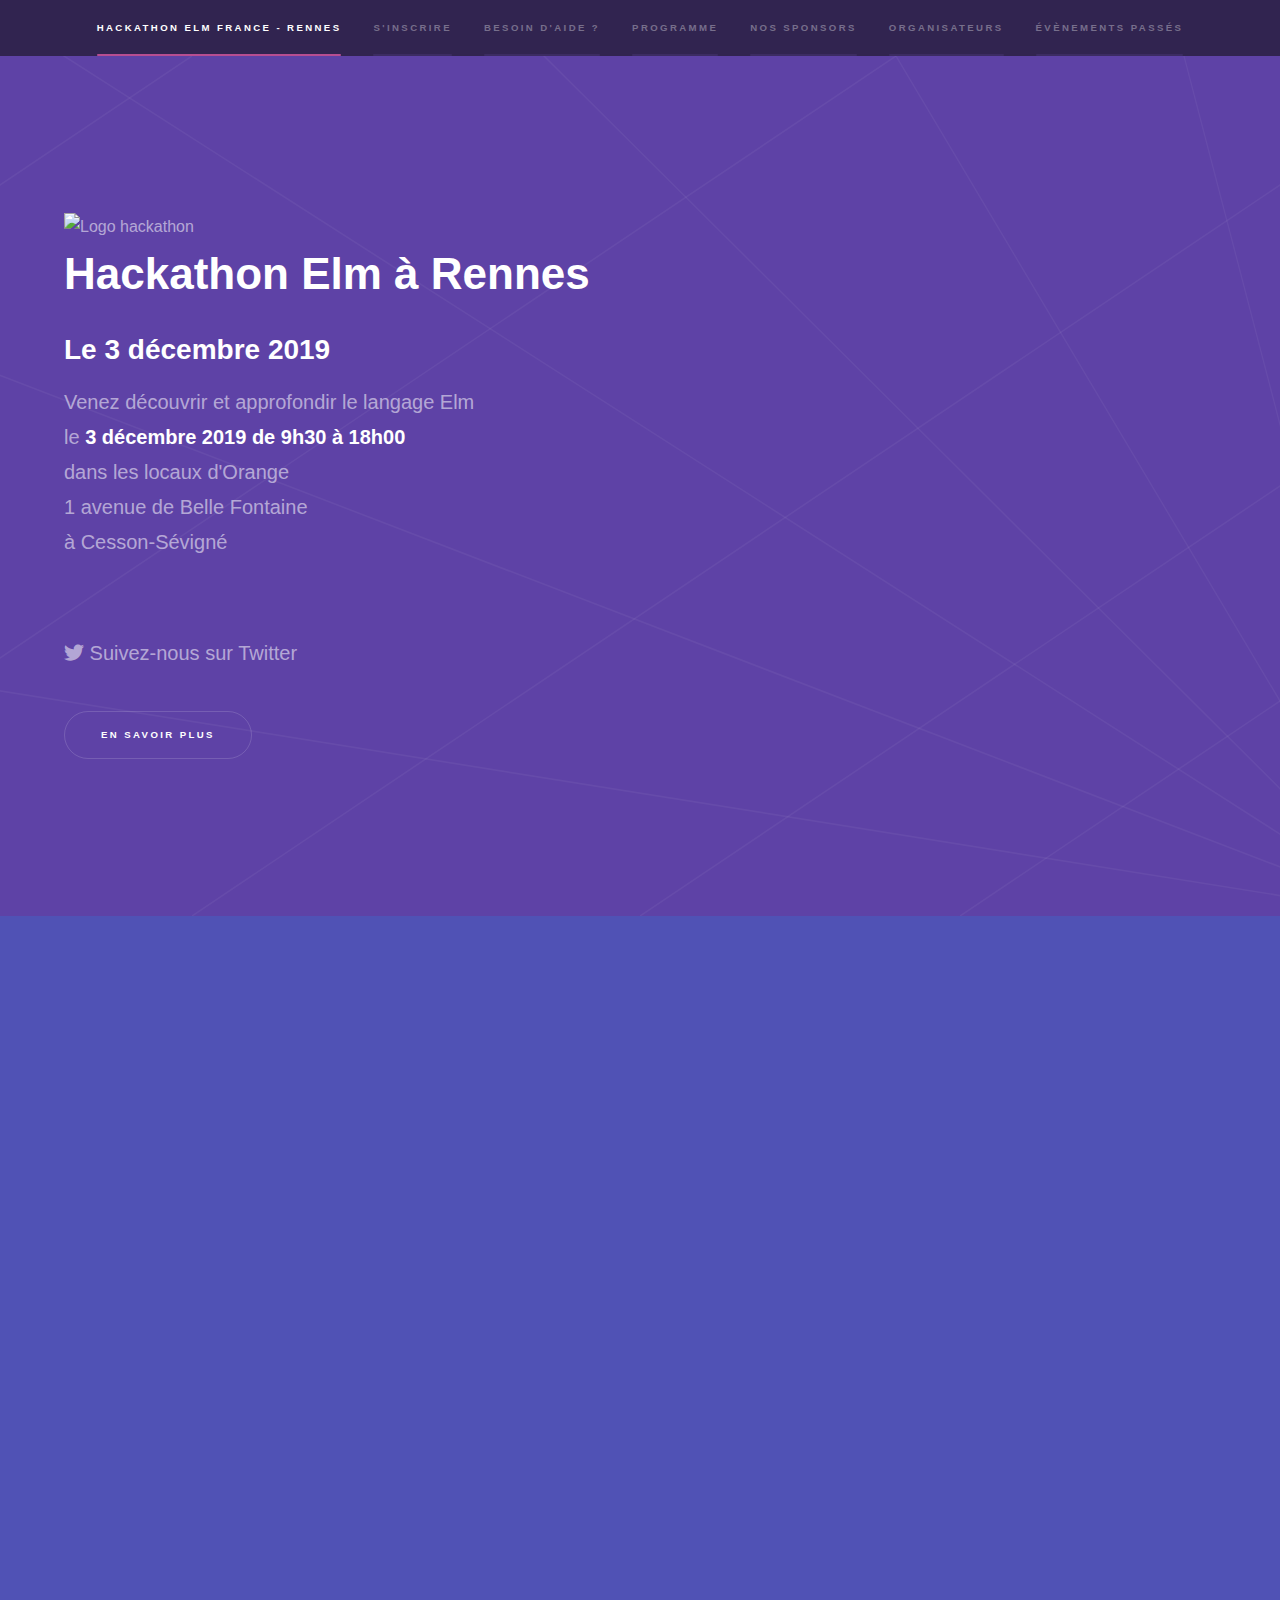
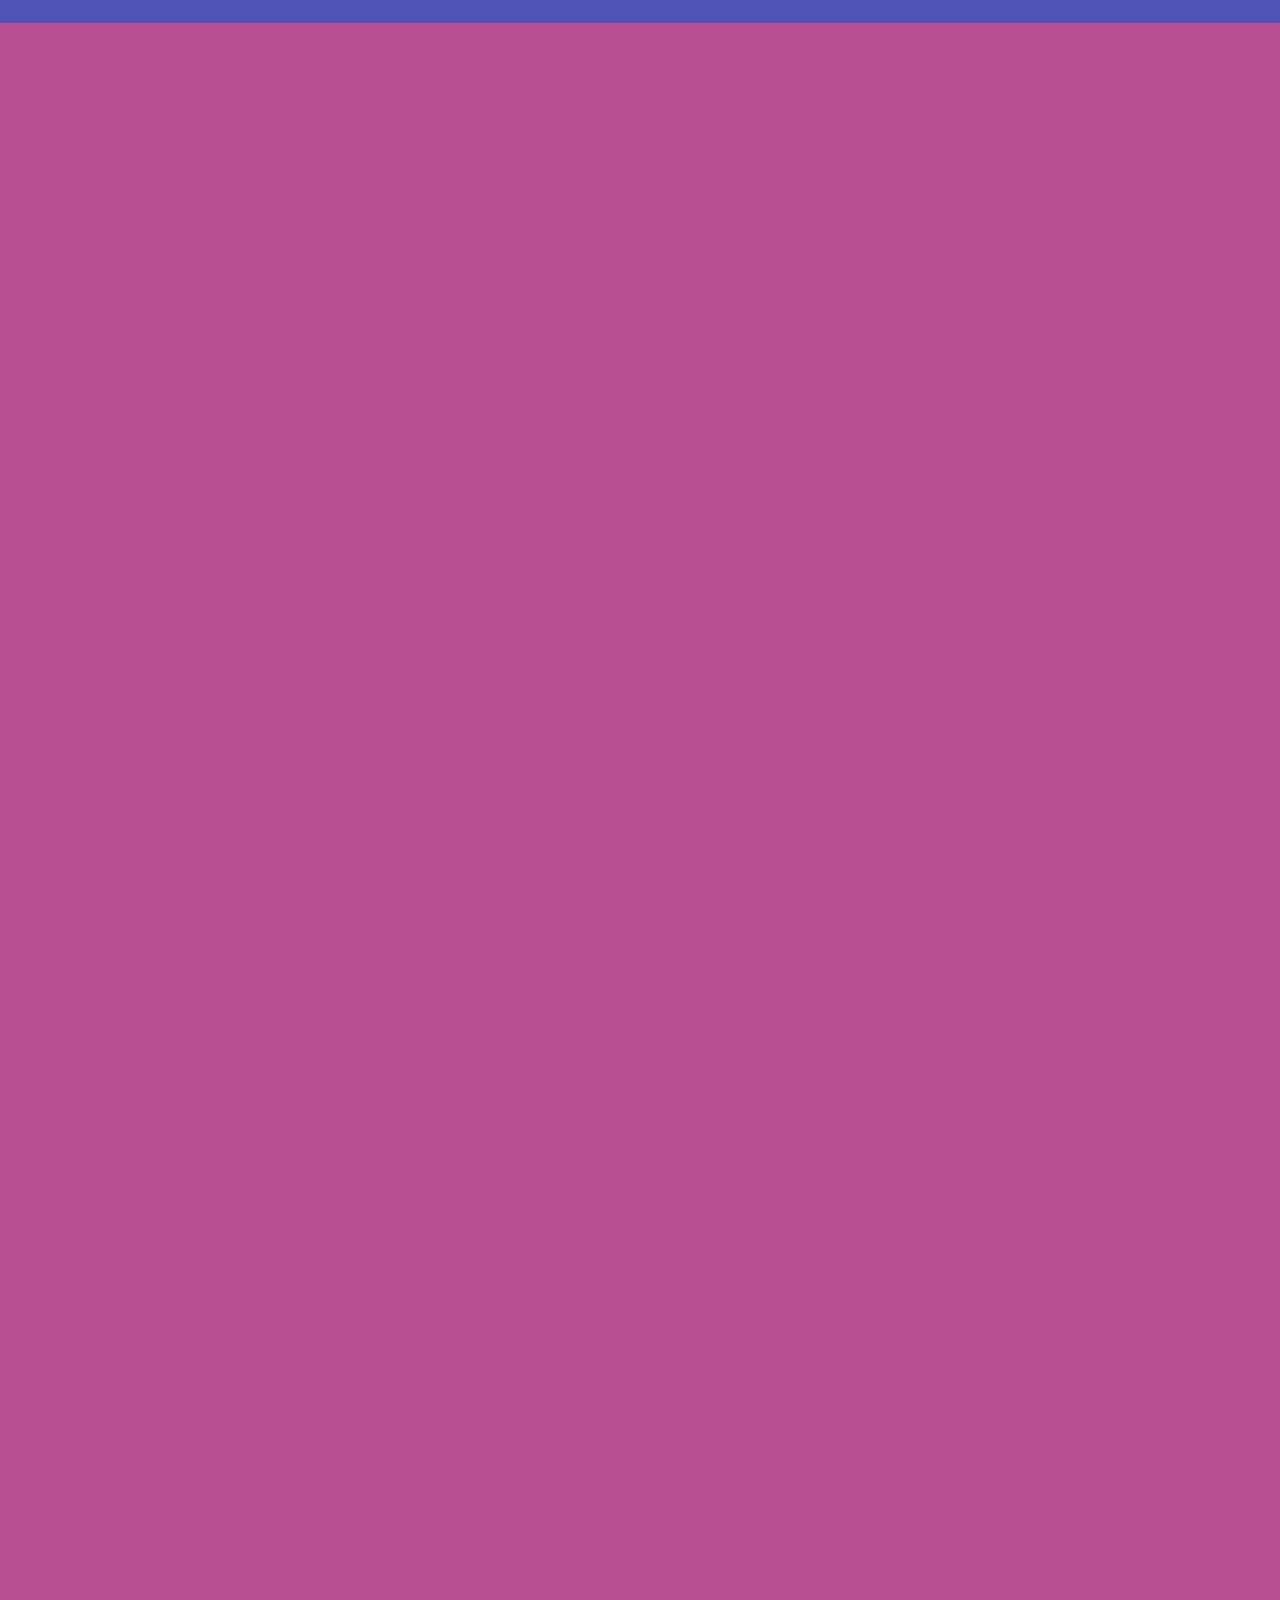
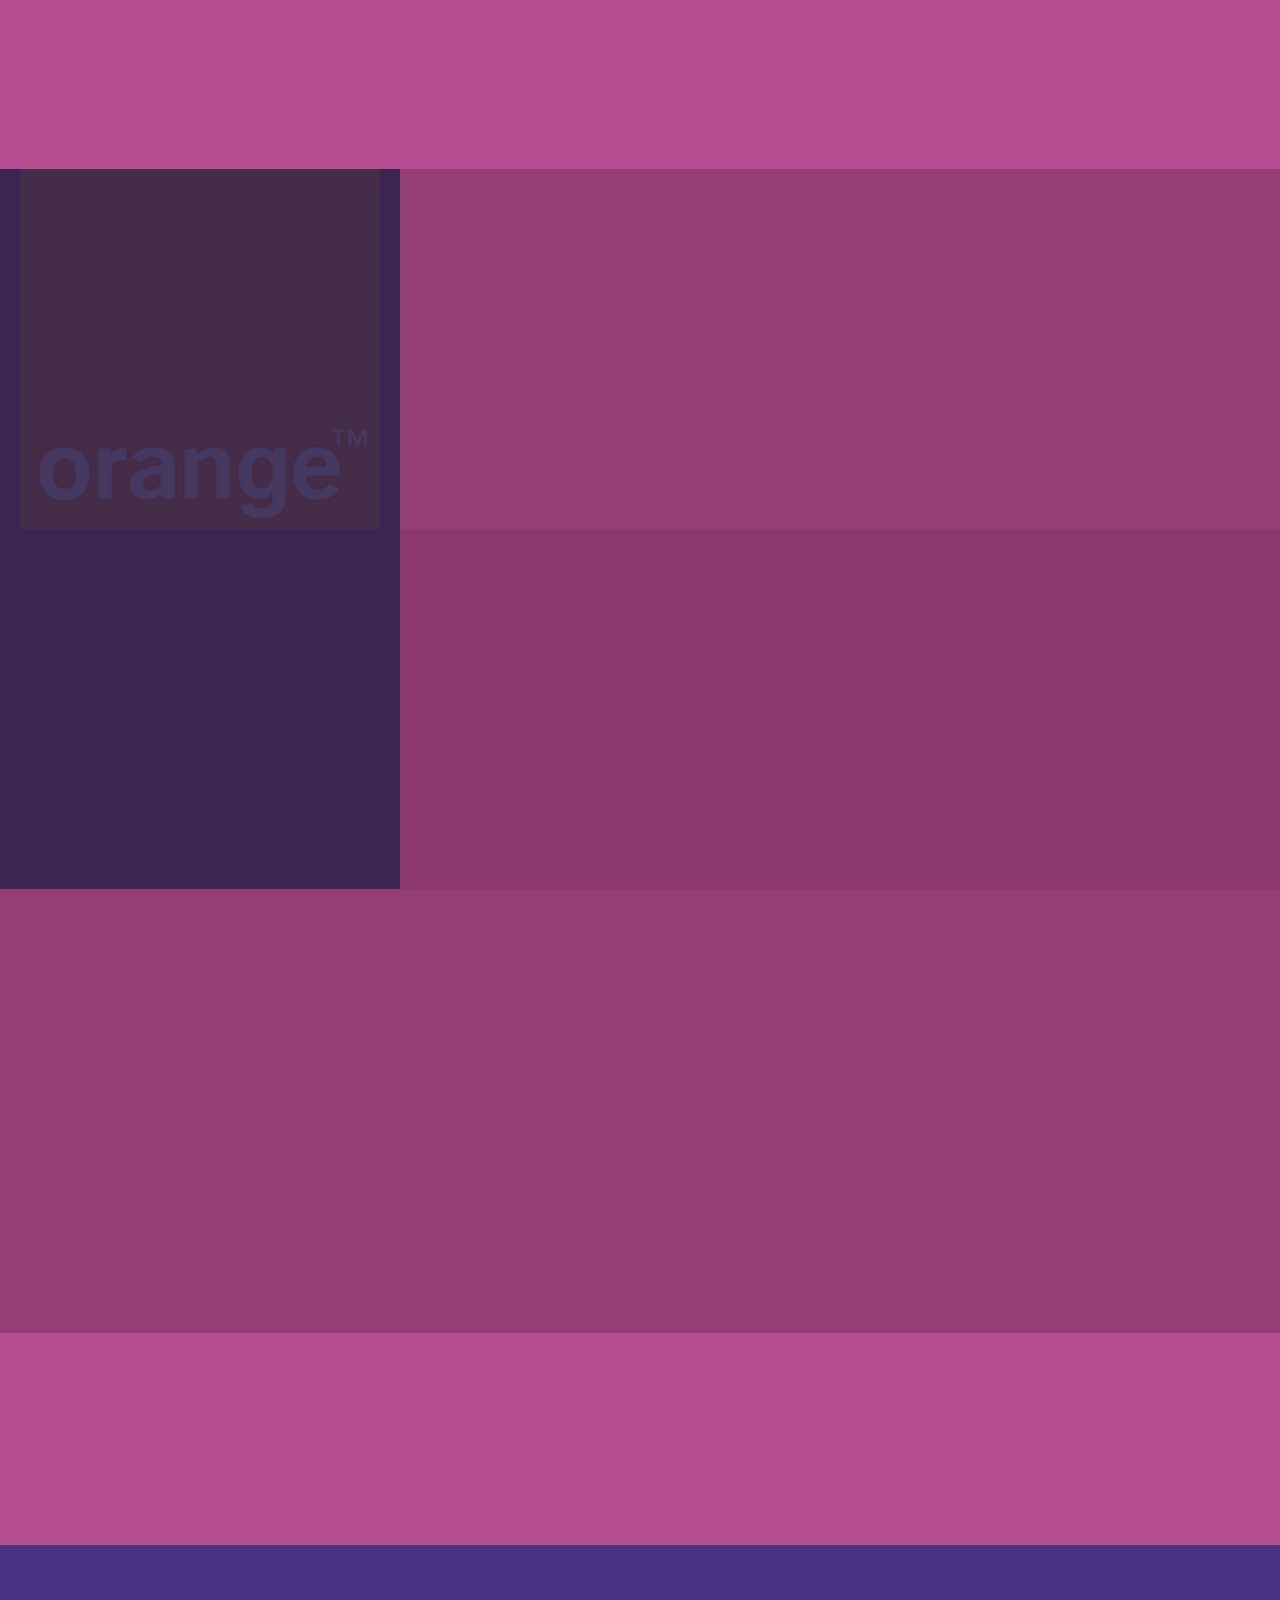
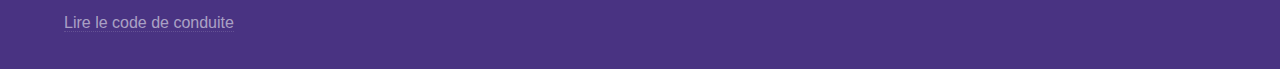
==== commit 0a7b089e: "Ajout projet 3" ====
--- a/index.html
+++ b/index.html
@@ -28,6 +28,7 @@
                     <li><a href="#bourses">Besoin d'aide&nbsp;?</a></li>
                     <li><a href="#programme">Programme</a></li>
                     <li><a href="#sponsors">Nos sponsors</a></li>
+                    <li><a href="#organisateurs">Organisateurs</a></li>
                     <li><a href="#passed">Évènements passés</a></li>
                 </ul>
             </nav>
@@ -138,20 +139,27 @@
                 <table>
                     <tbody>
                         <tr>
-                            <th>9h</th>
+                            <th>9h30</th>
                             <td colspan="2">Accueil &ndash; petit déjeuner </td>
                         </tr>
 
                         <tr>
-                            <th>9h45</th>
-                            <td colspan="2">Keynote d'ouverture</td>
-                        </tr>
-                        <tr>
-                            <th>10h05</th>
+                            <th>9h50</th>
+                            <td colspan="2">Keynote d'ouverture par <a href="https://vincent.jousse.org/%C3%A0-propos/"
+                                    target="_blank">Vincent Jousse</a>, CTO d'<a href="https://www.allo-media.net/"
+                                    target="_blank">Allo-media</a>
+
+                                <img src="graphics/VincentJousse.jpg" class="roundedImage" />
+
+
+                            </td>
+                        </tr>
+                        <tr>
+                            <th>10h20</th>
                             <td colspan="2">Présentation des différents projets</td>
                         </tr>
                         <tr>
-                            <th>10h15</th>
+                            <th>10h30</th>
                             <td class="beginners-formation">Formation débutants Elm</td>
                             <td class="hacking-time">Hacking</td>
                         </tr>
@@ -193,13 +201,24 @@
                         <span class="icon solid major fa-university"></span>
                         <h3>Tooty</h3>
                         <em>Avec Rémy</em>
-                        <p>Contribuer à <a href="https://github.com/n1k0/tooty">Tooty</a>, un client web multi-comptes pour Mastodon.</p>
+                        <p>Contribuer à <a href="https://github.com/n1k0/tooty">Tooty</a>, un client web multi-comptes
+                            pour Mastodon.</p>
                     </section>
                     <section>
                         <span class="icon solid major fa-university"></span>
                         <h3>Kinto</h3>
                         <em>Avec Rémy</em>
-                        <p>Créer une application de démo pour <a href="https://www.kinto-storage.org/">Kinto</a>, un backend générique pour vos applications.</p>
+                        <p>Créer une application de démo pour <a href="https://www.kinto-storage.org/">Kinto</a>, un
+                            backend générique pour vos applications.</p>
+                    </section>
+                    <section>
+                        <span class="icon solid major fa-university"></span>
+                        <h3>Elm: The Game</h3>
+                        <em>Avec Pascal</em>
+                        <p>Créer un jeu dont le but est de découvrir Elm (sur le principe de <a
+                                href="https://codecombat.com/">Code Combat</a> ou des <a
+                                href="https://dev.to/paco_ita/train-your-css-skills-with-online-games-4ah3">jeux pour
+                                apprendre les CSS</a> par exemple)</p>
                     </section>
 
                     <section>
@@ -231,7 +250,6 @@
                         <p>Orange nous soutient financièrement et logistiquement.</p>
                         <p>Orange Labs a commencé l'aventure Elm en janvier 2019&nbsp; et l'utilise sur plusieurs
                             projets.</p>
-
                     </div>
                 </div>
             </section>
@@ -249,30 +267,64 @@
                 </div>
             </section>
         </section>
+        <section id="organisateurs" class="wrapper style3-alt spotlights">
+            <section>
+                <div class="content">
+                    <div class="inner">
+                        <h2>Organisateurs</h2>
+                        <p>
+                            Les hackathons Elm sont organisés par l'association Elm France, qui est gérée par des
+                            bénévoles.
+                            L'édition rennaise est organisée par
+
+                        </p>
+                        <p>
+                            <div class="organizer">
+                                <img src="graphics/Pascal.jpg" class="roundedImage" />
+                                <p>
+                                    Pascal Le Merrer
+                                </p>
+                            </div>
+                            <br>
+                            <div class="organizer">
+                                <img src="graphics/Remy.jpg" class="roundedImage" />
+                                <p>
+                                    Rémy Hubscher
+                                </p>
+                            </div>
+
+                        </p>
+                    </div>
+                </div>
+            </section>
+        </section>
+
 
         <section id="passed" class="wrapper style3 fade-up">
             <div class="inner">
                 <h2>Évènements passés</h2>
                 <p>
-        <a href="https://medium.com/@sebastien.fabrice.besnier/hackathon-elm-du-5-octobre-2019-1cd7a6484c6f">Hackathon d'Octobre 2019 à Paris</a>
-                    </p>
-    </div>
-
-    <!-- Footer -->
-    <footer id="footer" class="wrapper style1-alt">
-        <div class="inner">
-            <a href="code-of-conduct.html">Lire le code de conduite</a>
-        </div>
-    </footer>
-
-    <!-- Scripts -->
-    <script src="assets/js/jquery.min.js"></script>
-    <script src="assets/js/jquery.scrollex.min.js"></script>
-    <script src="assets/js/jquery.scrolly.min.js"></script>
-    <script src="assets/js/browser.min.js"></script>
-    <script src="assets/js/breakpoints.min.js"></script>
-    <script src="assets/js/util.js"></script>
-    <script src="assets/js/main.js"></script>
+                    <a
+                        href="https://medium.com/@sebastien.fabrice.besnier/hackathon-elm-du-5-octobre-2019-1cd7a6484c6f">Hackathon
+                        d'Octobre 2019 à Paris</a>
+                </p>
+            </div>
+
+            <!-- Footer -->
+            <footer id="footer" class="wrapper style1-alt">
+                <div class="inner">
+                    <a href="code-of-conduct.html">Lire le code de conduite</a>
+                </div>
+            </footer>
+
+            <!-- Scripts -->
+            <script src="assets/js/jquery.min.js"></script>
+            <script src="assets/js/jquery.scrollex.min.js"></script>
+            <script src="assets/js/jquery.scrolly.min.js"></script>
+            <script src="assets/js/browser.min.js"></script>
+            <script src="assets/js/breakpoints.min.js"></script>
+            <script src="assets/js/util.js"></script>
+            <script src="assets/js/main.js"></script>
 
 </body>
 
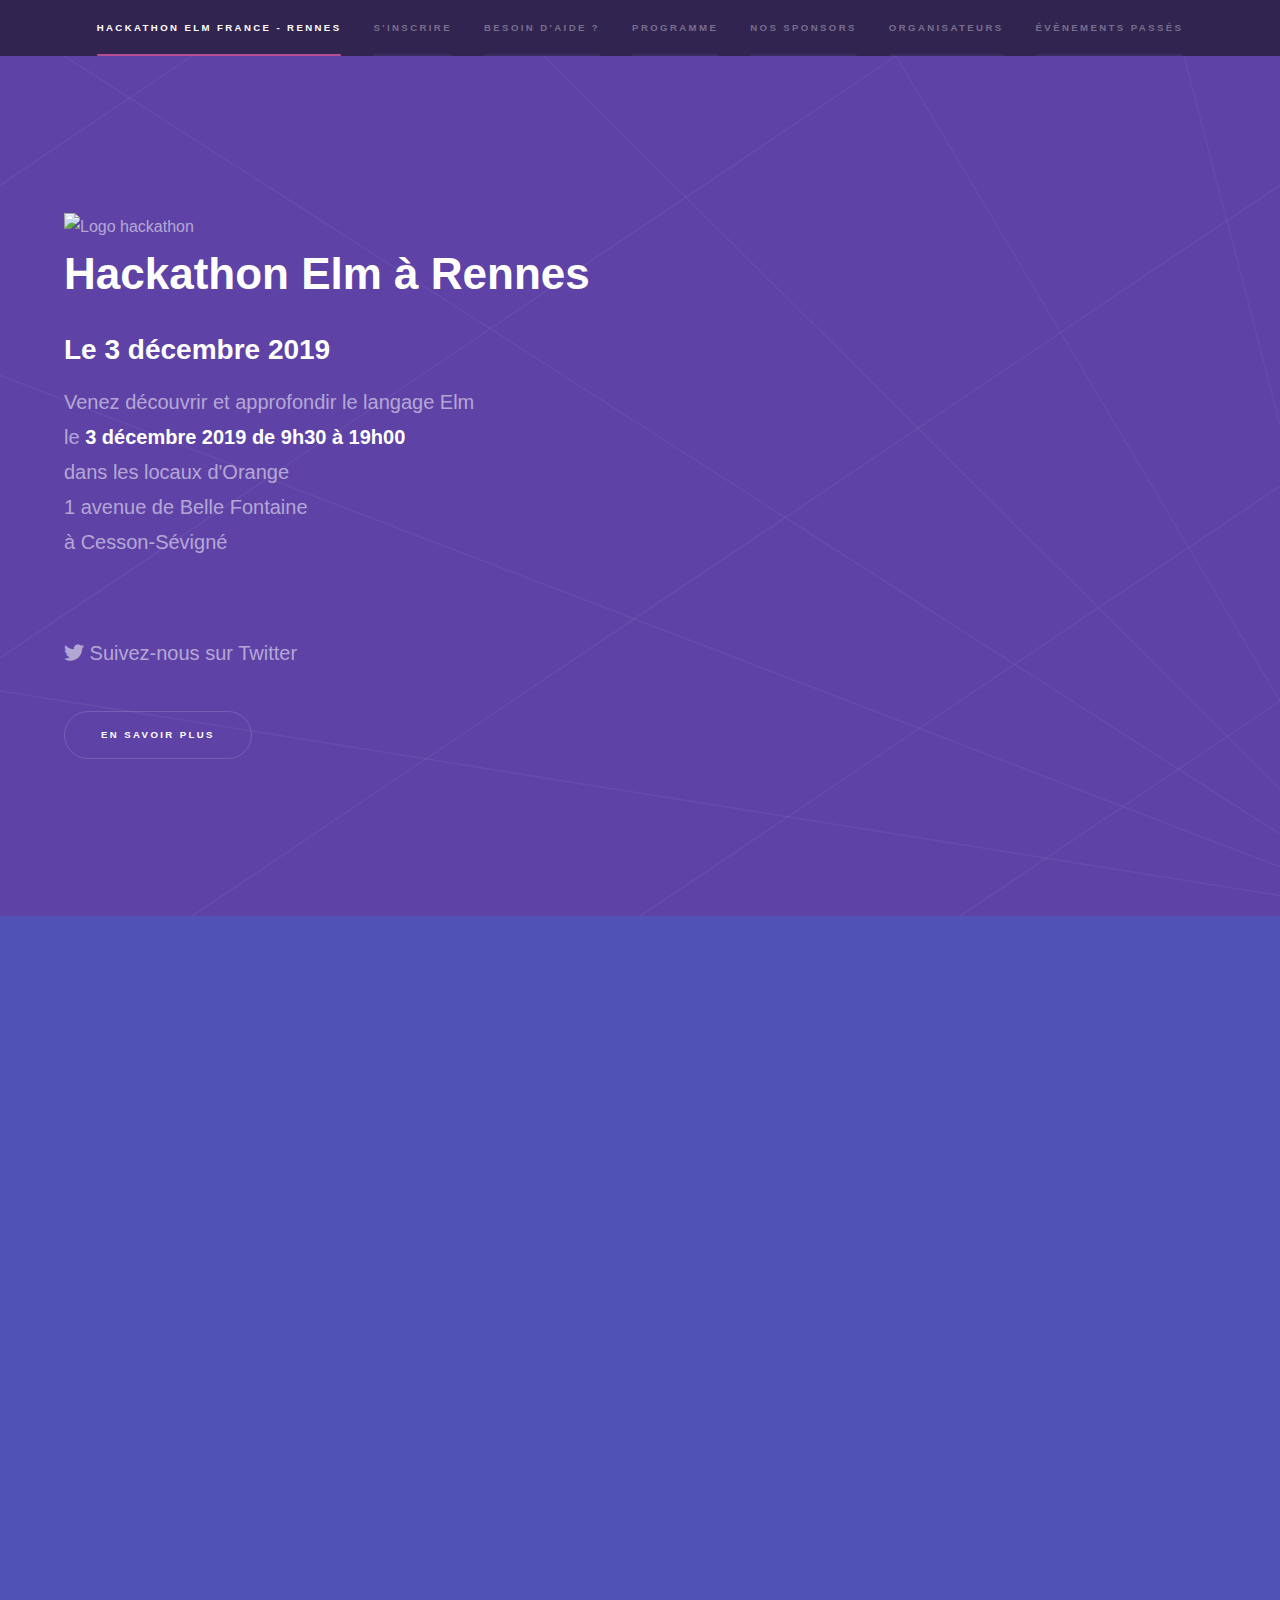
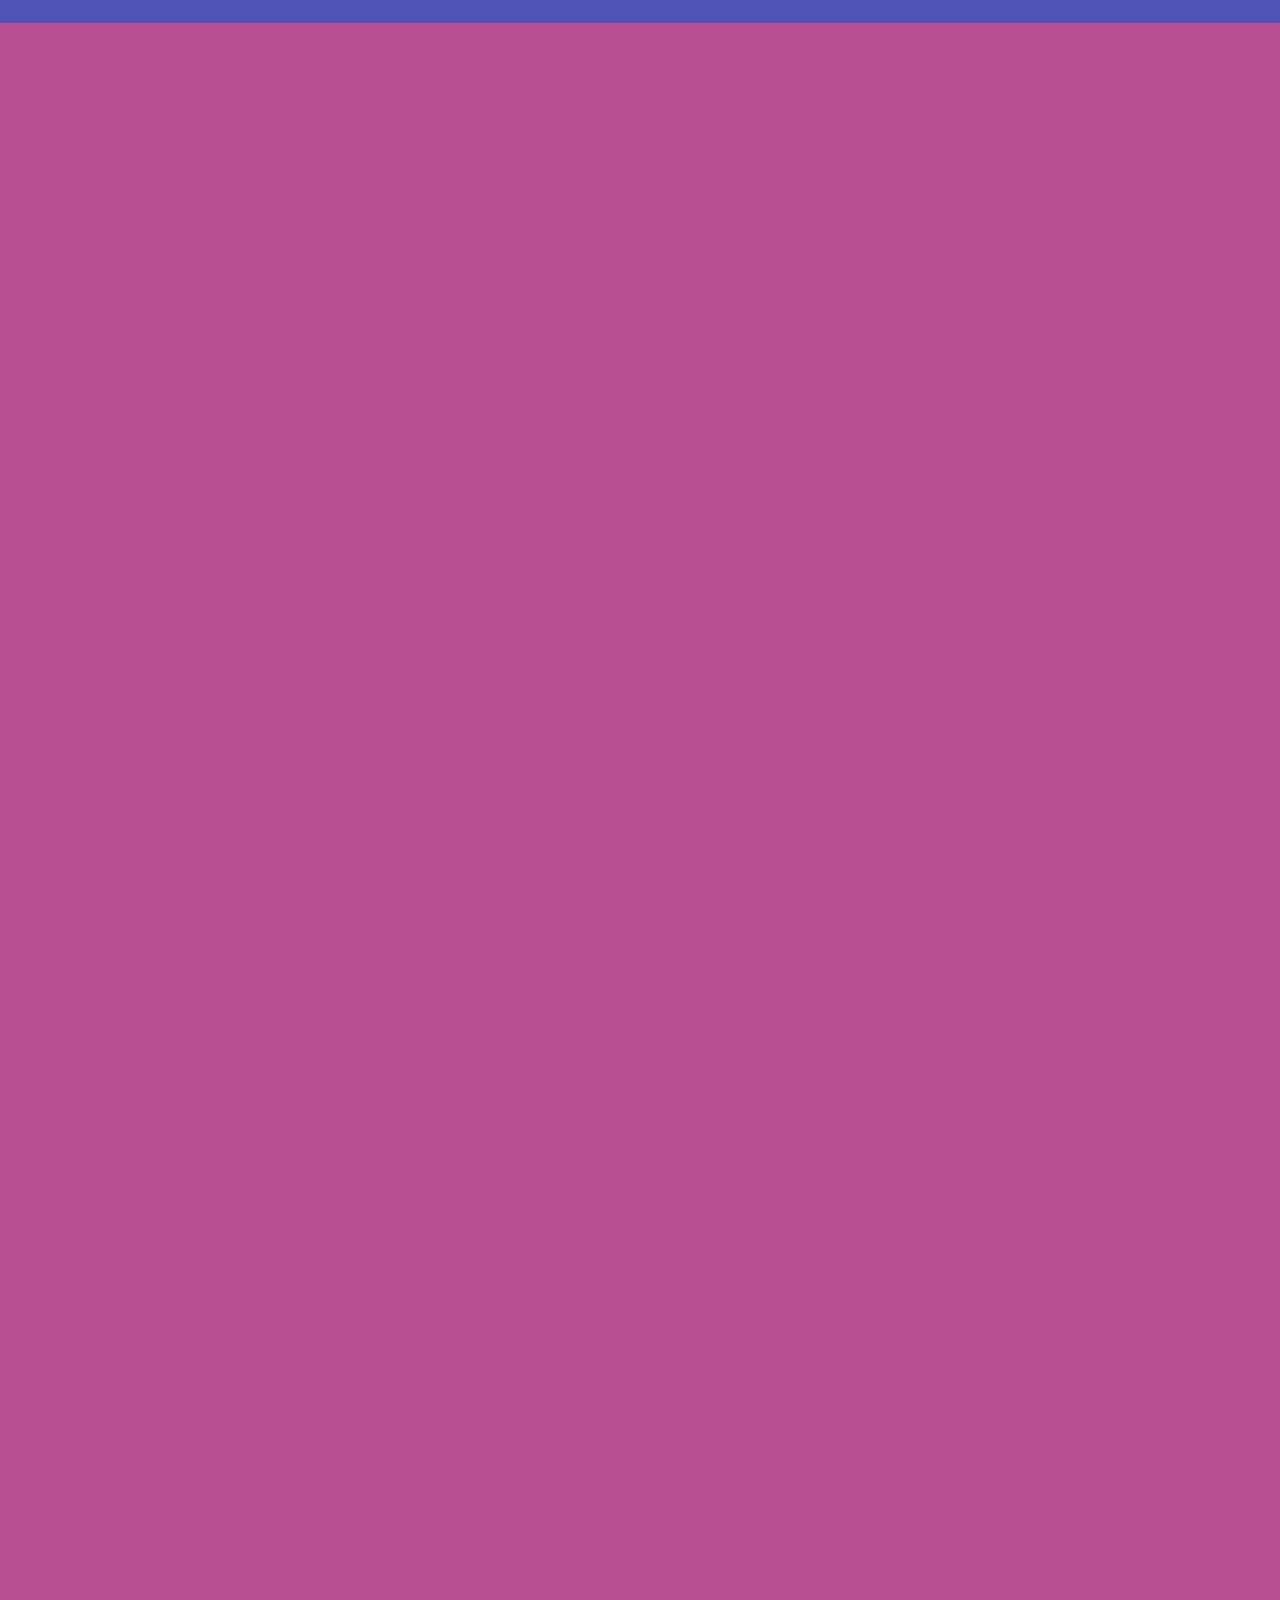
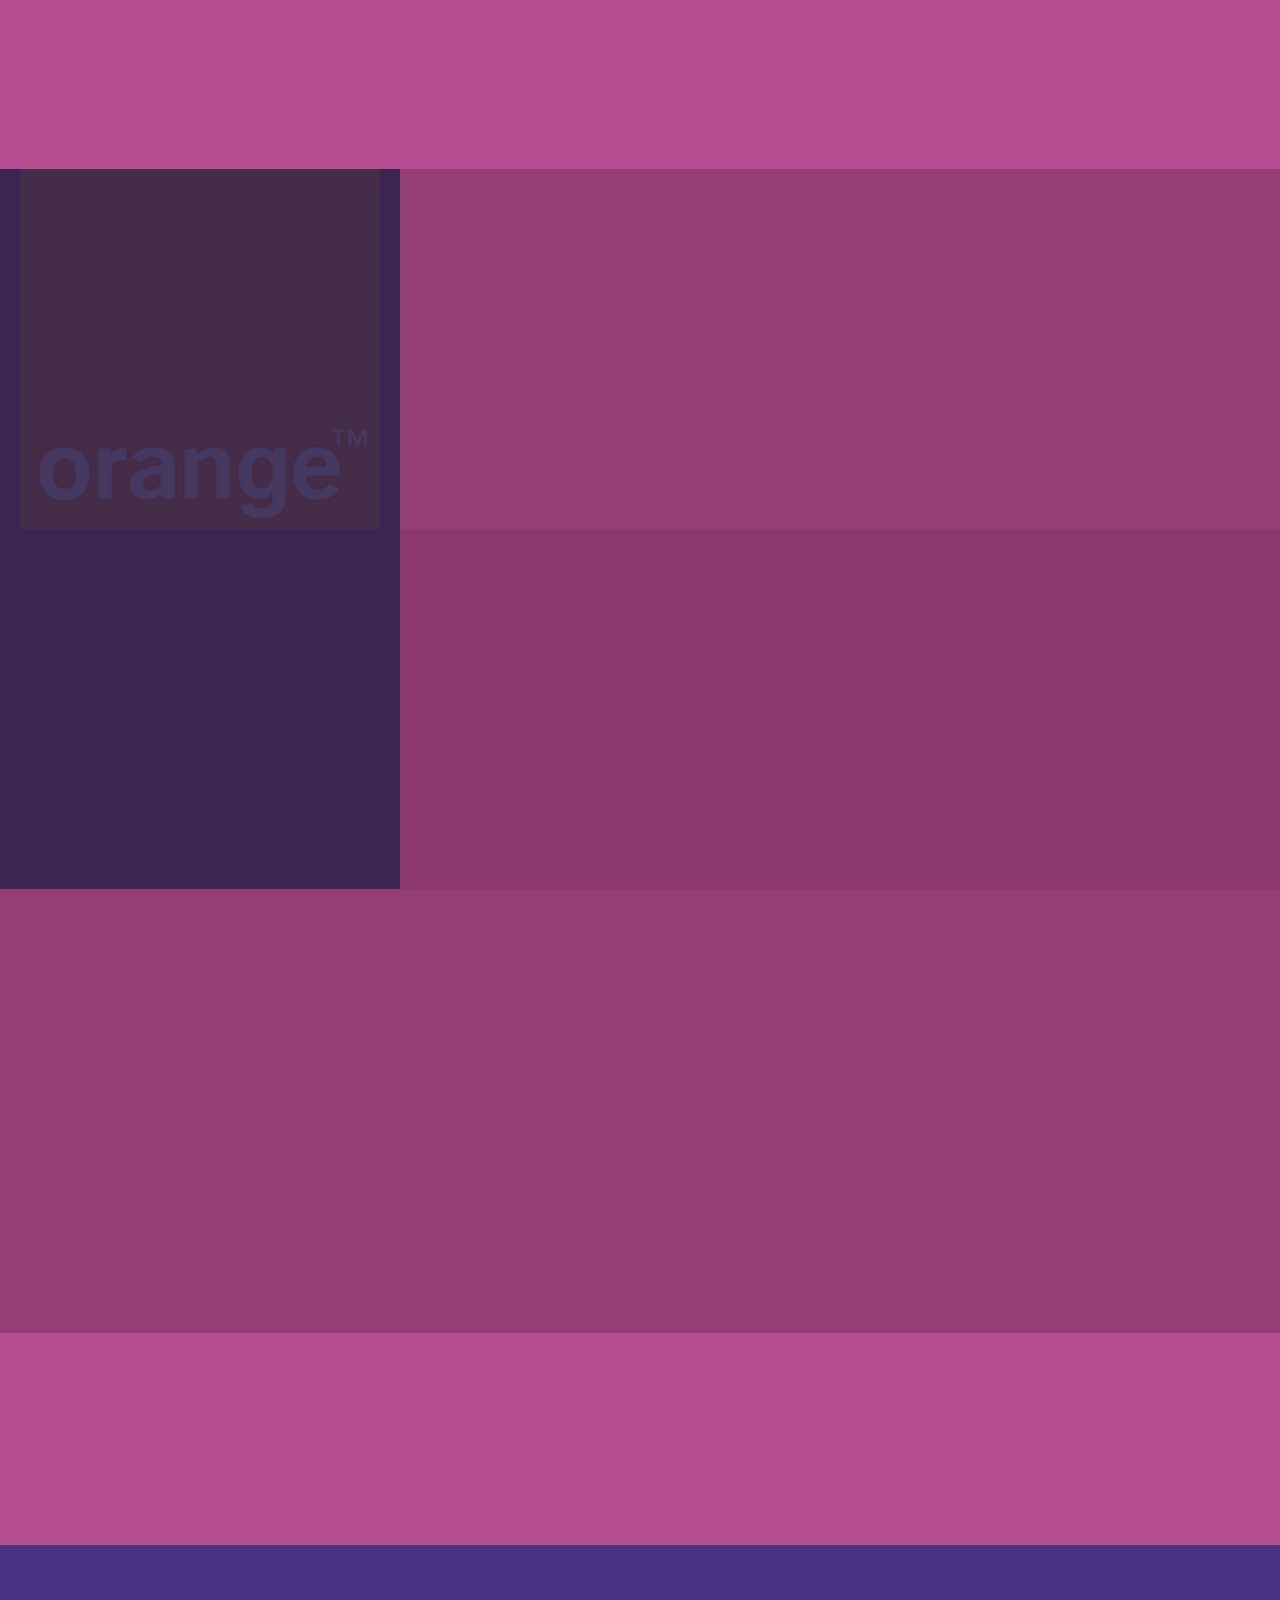
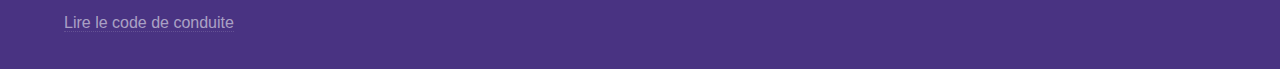
==== commit 78e04f26: "fix error in end time" ====
--- a/index.html
+++ b/index.html
@@ -45,7 +45,7 @@
                 <h1>Hackathon Elm à Rennes</h1>
                 <h2>Le 3 décembre 2019</h2>
                 <p>Venez découvrir et approfondir le langage Elm <br />
-                    le <strong>3 décembre 2019 de 9h30 à 18h00</strong><br />
+                    le <strong>3 décembre 2019 de 9h30 à 19h00</strong><br />
                     dans les locaux d'Orange<br />
                     1 avenue de Belle Fontaine<br>
                     à Cesson-Sévigné <br />
@@ -328,4 +328,4 @@
 
 </body>
 
-</html>+</html>
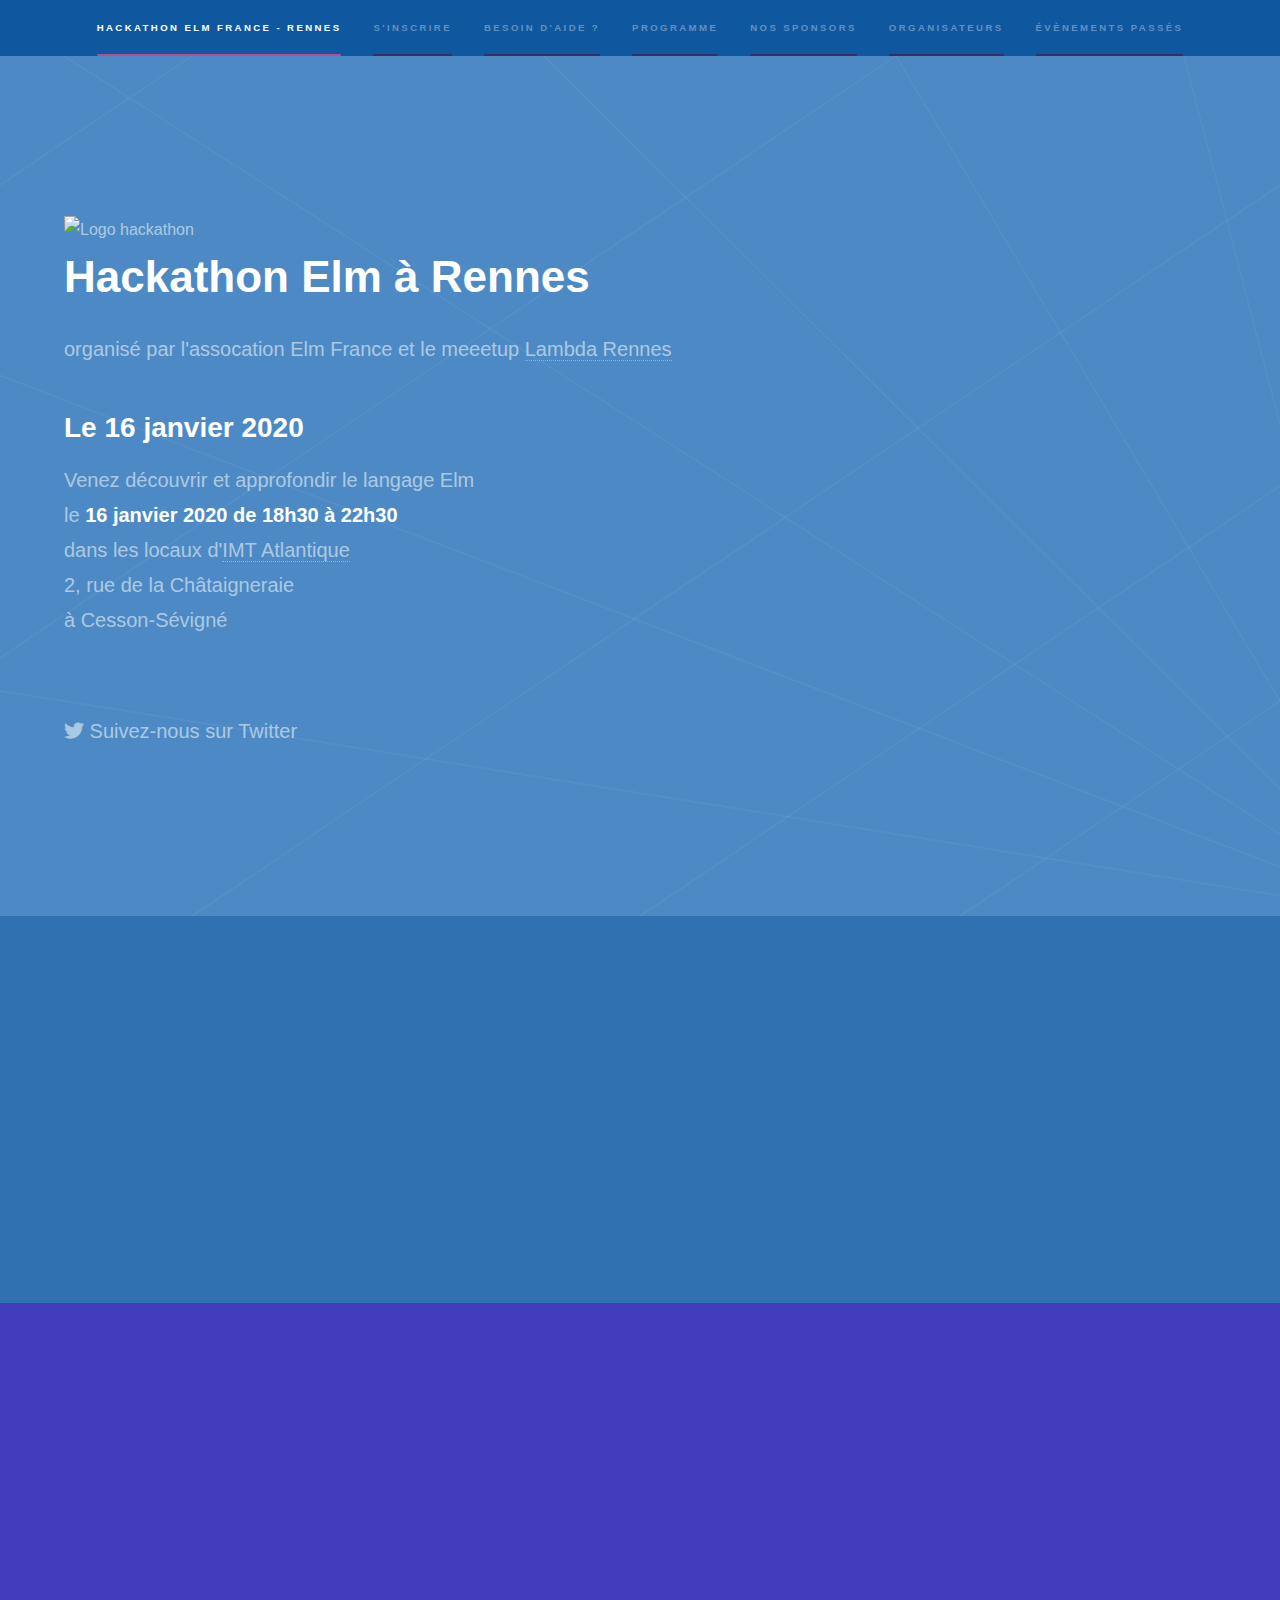
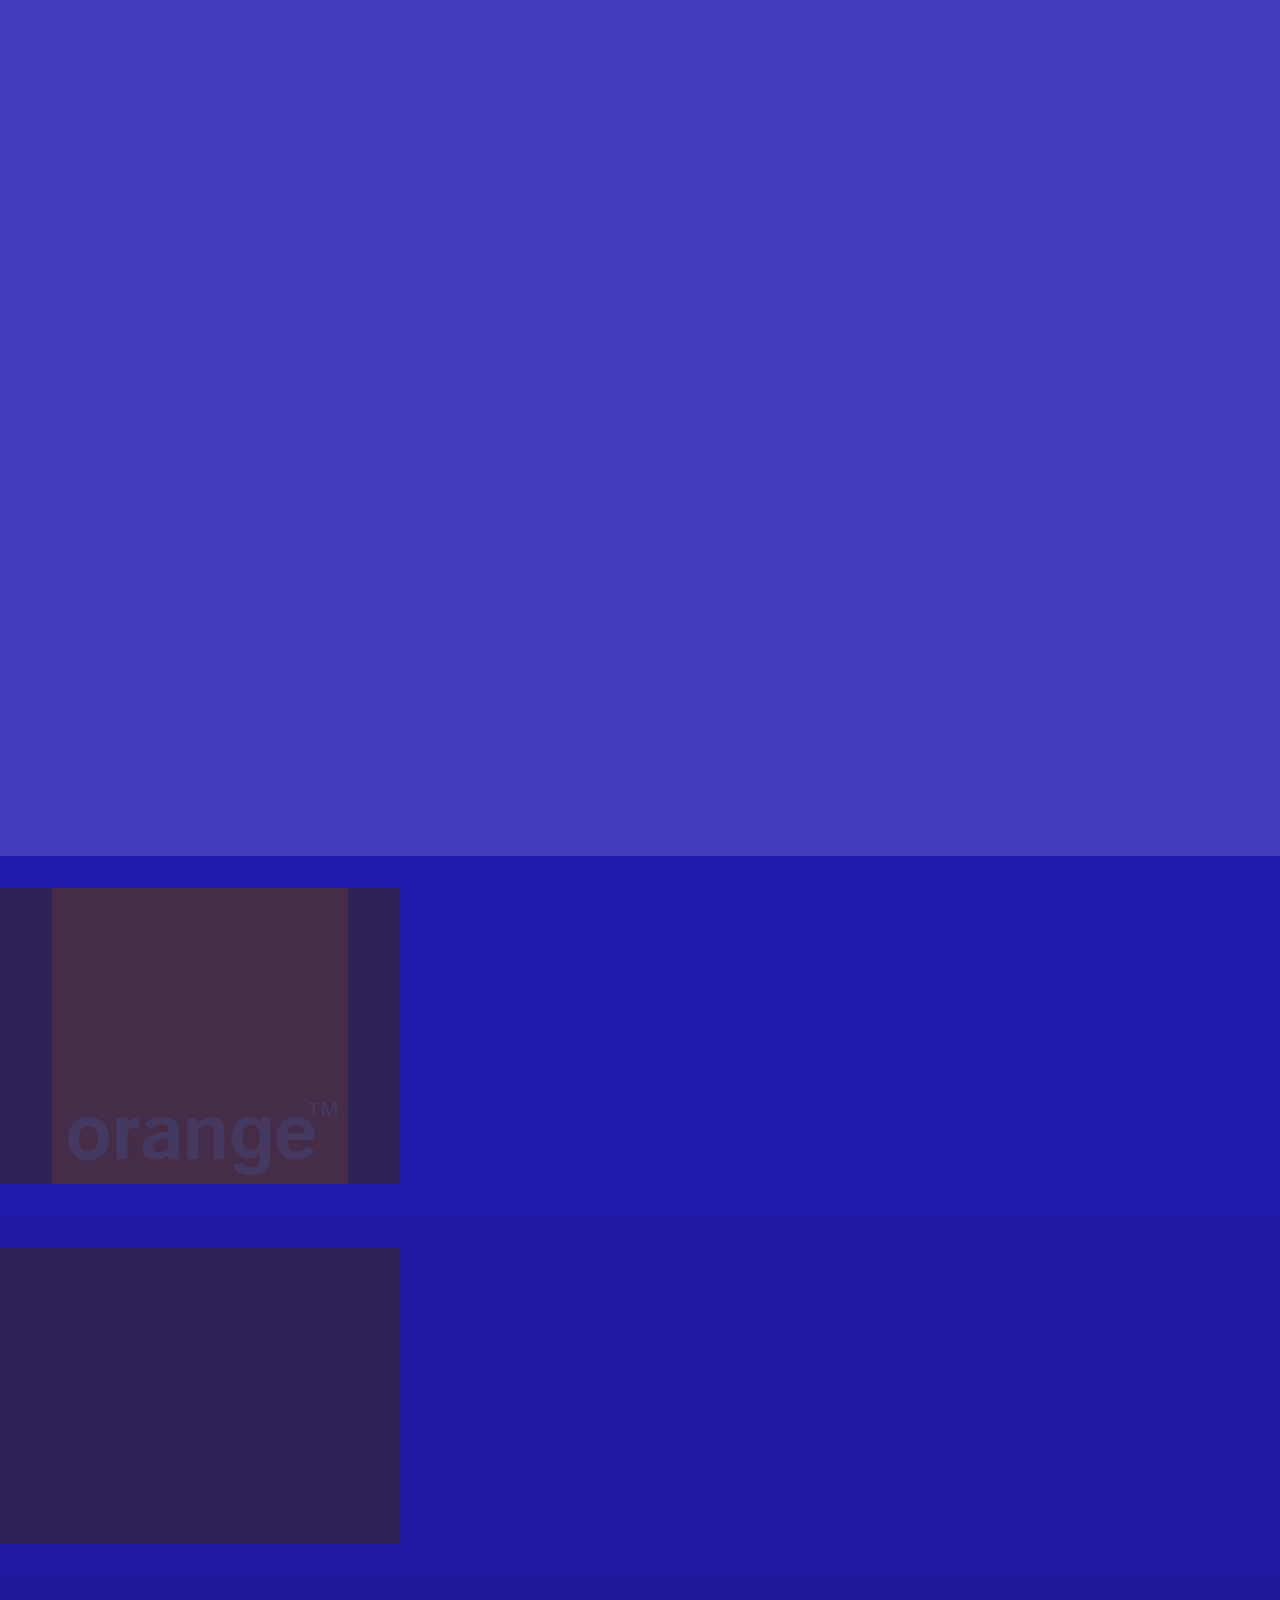
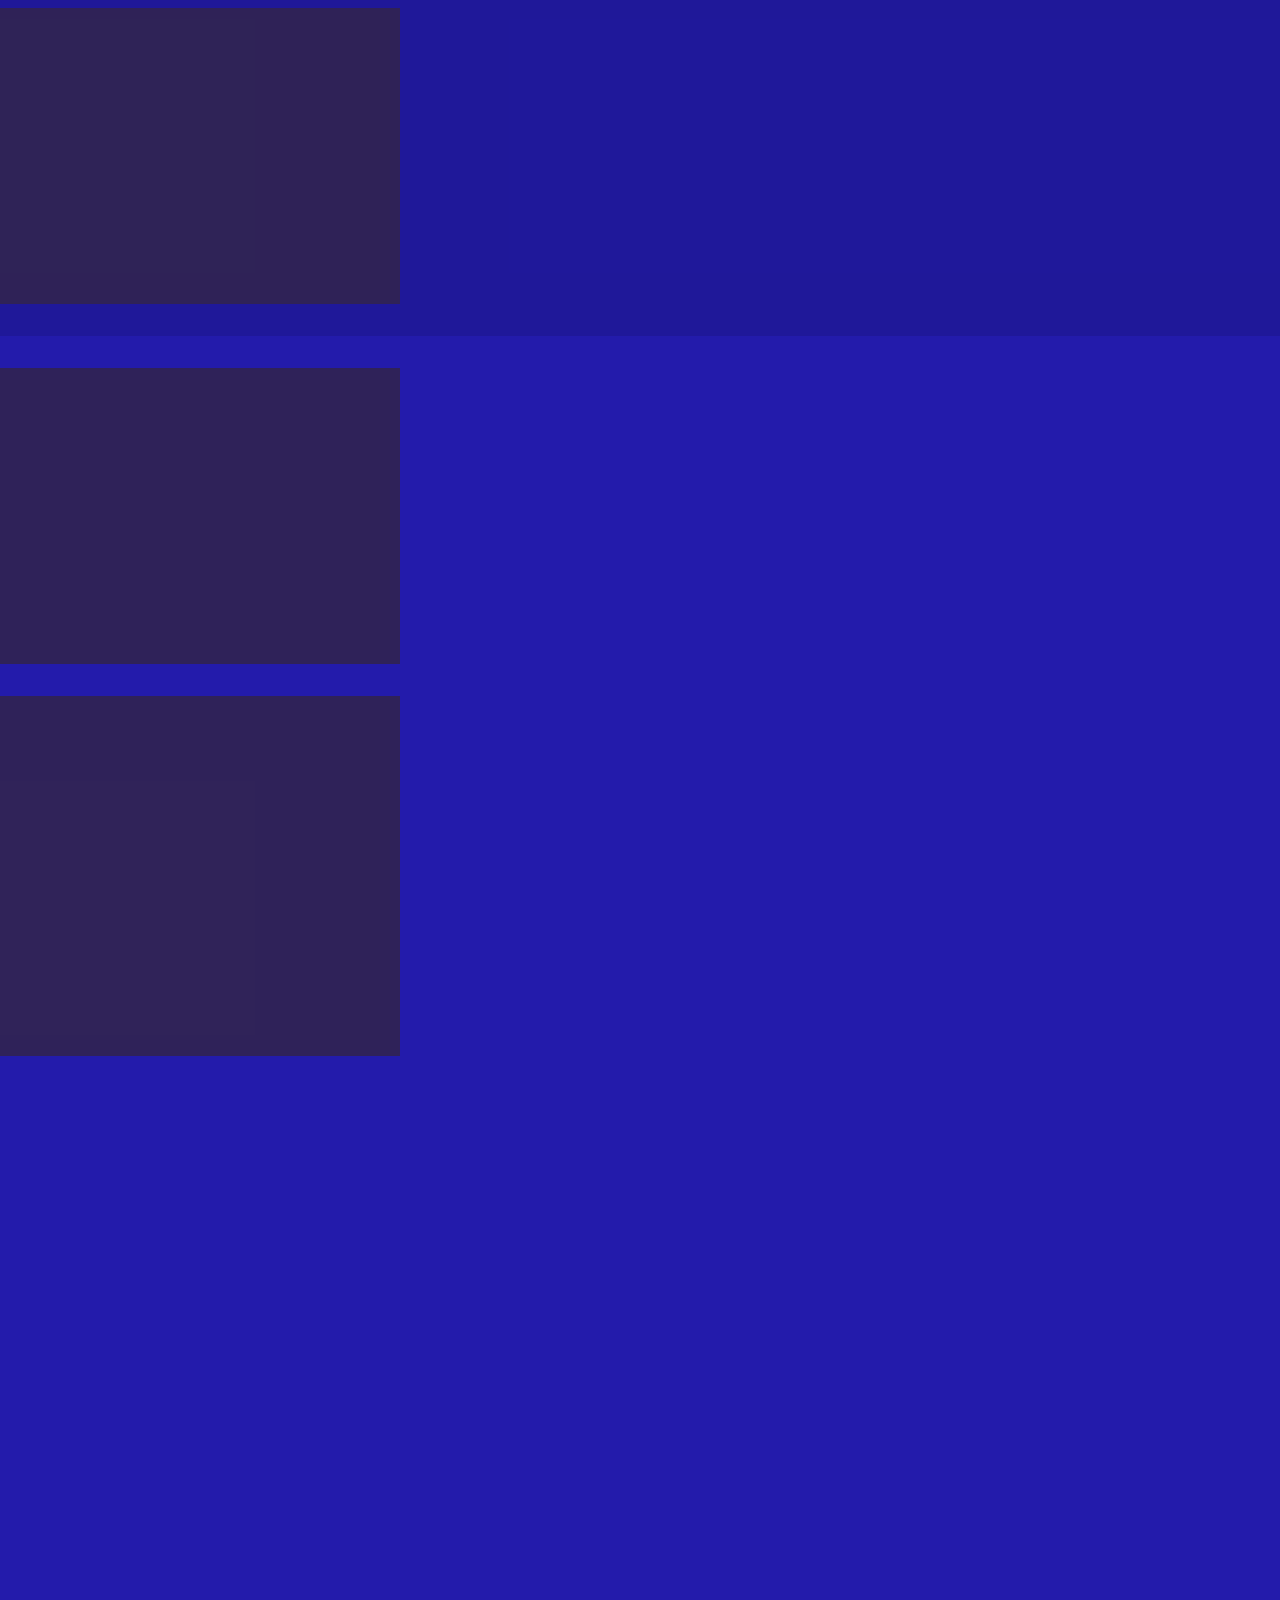
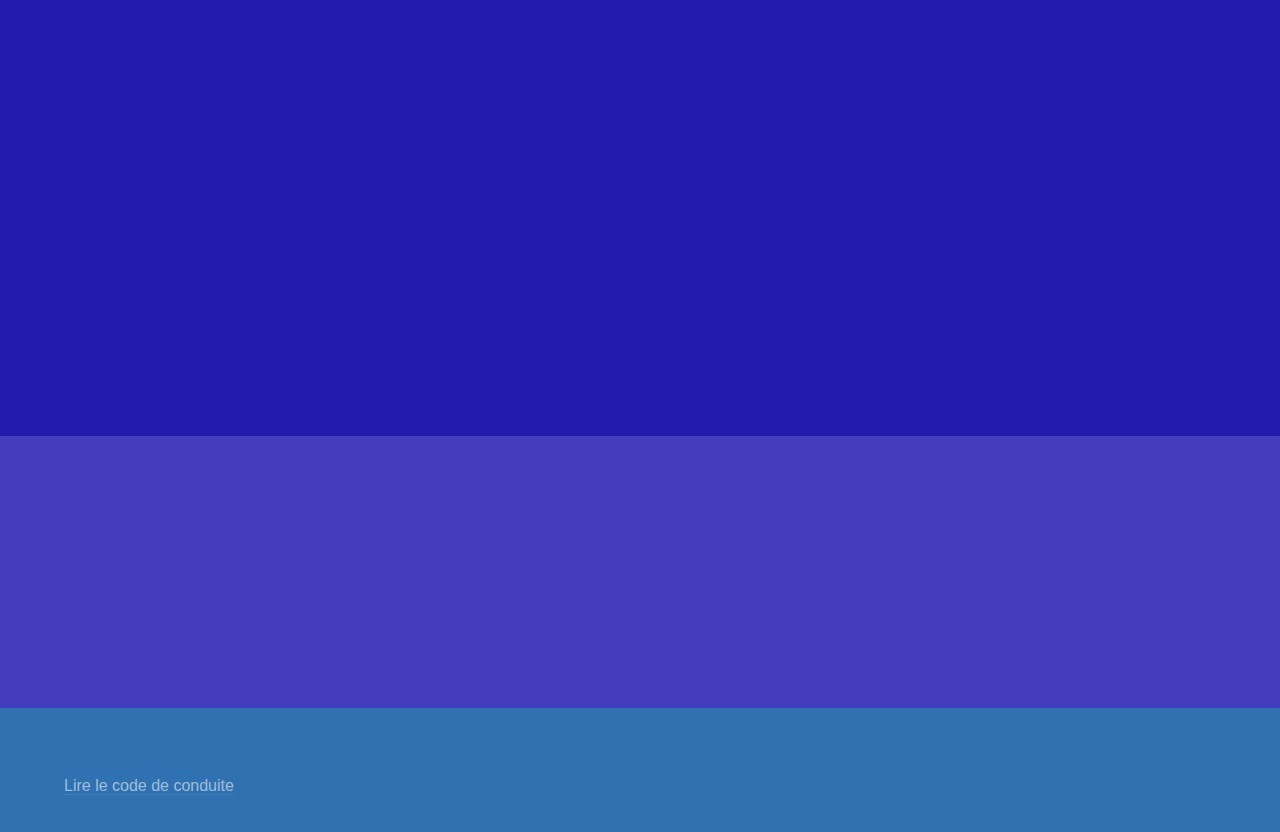
==== commit 89cf1d0e: "Merge pull request #8 from Natim/align-names" ====
--- a/index.html
+++ b/index.html
@@ -7,7 +7,7 @@
 <html>
 
 <head>
-    <title>Hackathon Elm France - Rennes 2019</title>
+    <title>Hackathon Elm France - Rennes 2020</title>
     <meta charset="utf-8" />
     <meta name="viewport" content="width=device-width, initial-scale=1, user-scalable=no" />
     <link rel="stylesheet" href="assets/css/main.css" />
@@ -43,11 +43,15 @@
             <div class="inner">
                 <img style="max-width:100%" src="graphics/hackathon-logo.svg" alt="Logo hackathon" />
                 <h1>Hackathon Elm à Rennes</h1>
-                <h2>Le 3 décembre 2019</h2>
+                <p>organisé par l'assocation Elm France et le meeetup <a
+                        href="https://www.meetup.com/fr-FR/Meetup-Lambda-Rennes-Programmation-fonctionnelle/">Lambda
+                        Rennes</a></p>
+                <h2>Le 16 janvier 2020</h2>
                 <p>Venez découvrir et approfondir le langage Elm <br />
-                    le <strong>3 décembre 2019 de 9h30 à 19h00</strong><br />
-                    dans les locaux d'Orange<br />
-                    1 avenue de Belle Fontaine<br>
+                    le <strong>16 janvier 2020 de 18h30 à 22h30</strong><br />
+                    dans les locaux d'<a href="https://www.imt-atlantique.fr/fr/l-ecole/campus/campus-de-rennes">IMT
+                        Atlantique</a><br />
+                    2, rue de la Châtaigneraie<br>
                     à Cesson-Sévigné <br />
                     <br />
                 </p>
@@ -55,11 +59,6 @@
                 <p><a href="https://twitter.com/ElmFrance" class="icon brands fa-twitter"
                         target="_blank">&nbsp;Suivez-nous sur Twitter<span class="label">Twitter</span></a></p>
 
-                <ul class="actions">
-                    <li><a href="#s-inscrire" class="button scrolly">En savoir plus</a>
-                    </li>
-                </ul>
-
             </div>
         </section>
         <!-- S'inscrire -->
@@ -68,17 +67,11 @@
                 <h2>S'inscrire</h2>
                 <div class="split style1">
                     <section>
-                        <p>L'inscription se passe sur Open Collective :
+                        <p>L'inscription se passe sur Meetup :
                         </p>
                         <ul class="actions">
-                            <li><a href="https://opencollective.com/elm-france/events/hackathon-elm-rennes-1-29c28a13"
-                                    class="button" target="_blank">S'inscrire&nbsp;!</a></li>
+                            <li><a href="#" class="button" target="_blank">S'inscrire&nbsp;!</a></li>
                         </ul>
-                        <p>Les 5€ de l'inscription seront
-                            utilisés pour couvrir certains frais de fonctionnement. <a
-                                href="https://opencollective.com/elm-france#budget" target="_blank">Le budget de notre
-                                collectif est librement consultable</a> sur le site.
-                        </p>
                         <ul class="contact">
                             <li>
                                 <h3>Email</h3>
@@ -87,39 +80,7 @@
 
                     </section>
 
-                    <section id="bourses">
-                        <h3>Besoin d'aide&nbsp;?</h3>
-                        <p>Si vous avez des difficultés à venir,
-                            nous pouvons vous soutenir financièrement.
-                            Nous proposons quelques bourses entre 50€ et
-                            100€ selon vos dépenses.</p>
-
-                        <p>Pour recevoir de l'aide, envoyez nous un
-                            email avec:
-                        </p>
-                        <ul>
-                            <li>une estimation de vos coûts pour venir
-                                (voyage, hébergement, nourriture...),</li>
-                            <li>ce qui vous intéresse dans Elm (une
-                                ou deux lignes suffisent).</li>
-                        </ul>
-                        <p>N'ayez pas peur de nous contacter si vous
-                            pensez que ce soutien peut vous aider. Les
-                            candidatures sont anonymes quelle que soit
-                            leur issue.
-                        </p>
-                        <!--  <li>
-                                            <h3>Social</h3>
-                                            <ul class="icons">
-                                                <li><a href="#" class="icon brands fa-twitter"><span class="label">Twitter</span></a></li>
-                                                <li><a href="#" class="icon brands fa-facebook-f"><span class="label">Facebook</span></a></li>
-                                                <li><a href="#" class="icon brands fa-github"><span class="label">GitHub</span></a></li>
-                                                <li><a href="#" class="icon brands fa-instagram"><span class="label">Instagram</span></a></li>
-                                                <li><a href="#" class="icon brands fa-linkedin-in"><span class="label">LinkedIn</span></a></li>
-                                            </ul>
-                                        </li> -->
-                        </ul>
-                    </section>
+
                 </div>
             </div>
         </section>
@@ -134,56 +95,10 @@
                         <li>ceux qui sont plus à l'aise pourront contribuer en équipe à des projets open source&nbsp;!
                         </li>
                     </ul>
-                </p>
-
-                <table>
-                    <tbody>
-                        <tr>
-                            <th>9h30</th>
-                            <td colspan="2">Accueil &ndash; petit déjeuner </td>
-                        </tr>
-
-                        <tr>
-                            <th>9h50</th>
-                            <td colspan="2">Keynote d'ouverture par <a href="https://vincent.jousse.org/%C3%A0-propos/"
-                                    target="_blank">Vincent Jousse</a>, CTO d'<a href="https://www.allo-media.net/"
-                                    target="_blank">Allo-media</a>
-
-                                <img src="graphics/VincentJousse.jpg" class="roundedImage" />
-
-
-                            </td>
-                        </tr>
-                        <tr>
-                            <th>10h20</th>
-                            <td colspan="2">Présentation des différents projets</td>
-                        </tr>
-                        <tr>
-                            <th>10h30</th>
-                            <td class="beginners-formation">Formation débutants Elm</td>
-                            <td class="hacking-time">Hacking</td>
-                        </tr>
-                        <tr>
-                            <th>12h30 </th>
-                            <td colspan="2">Pause repas (fourni)</td>
-                        </tr>
-                        <tr>
-                            <th>13h30</th>
-                            <td class="beginners-formation">Fin de formation débutants puis "mini-hacking"</td>
-                            <td class="hacking-time">Suite du Hacking</td>
-                        </tr>
-                        <tr>
-                            <th>18h30</th>
-                            <td colspan="2">Présentation du travail lors des "hackings"</td>
-                        </tr>
-                        <tr>
-                            <th>19h</th>
-                            <td colspan="2">Fin du hackathon</td>
-                        </tr>
-                    </tbody>
-                </table>
-
-                <p>La liste des projets / ateliers auxquels il vous sera proposé de contribuer figurera
+                    Dans tous les cas, venez avec votre ordinateur.
+                </p>
+
+                <p>La liste des projets / ateliers auxquels il vous sera proposé de contribuer figure
                     ci-dessous. N'hésitez pas à nous contacter pour proposer un projet. Seules contraintes : il doit
                     être
                     open source et la partie cliente doit être écrite en Elm. Cela peut être un projet existant, ou à
@@ -199,26 +114,22 @@
 
                     <section>
                         <span class="icon solid major fa-university"></span>
-                        <h3>Tooty</h3>
+                        <h3>I hate Money</h3>
                         <em>Avec Rémy</em>
-                        <p>Contribuer à <a href="https://github.com/n1k0/tooty">Tooty</a>, un client web multi-comptes
-                            pour Mastodon.</p>
+                        <p>Contribuer à <a href="https://github.com/spiral-project/elm-ihatemoney"> elm-ihatemoney</a>,
+                            une IHM pour <a href="https://spiral-project.github.io/elm-ihatemoney/">I hate Money</a>,
+                            qui vous permet
+                            de
+                            gérer les dépenses lors d'un évènement, un week-end ou des vacances avec un groupe d'amis.
+                        </p>
                     </section>
                     <section>
                         <span class="icon solid major fa-university"></span>
-                        <h3>Kinto</h3>
-                        <em>Avec Rémy</em>
-                        <p>Créer une application de démo pour <a href="https://www.kinto-storage.org/">Kinto</a>, un
-                            backend générique pour vos applications.</p>
-                    </section>
-                    <section>
-                        <span class="icon solid major fa-university"></span>
-                        <h3>Elm: The Game</h3>
+                        <h3>Spaceship Landing</h3>
                         <em>Avec Pascal</em>
-                        <p>Créer un jeu dont le but est de découvrir Elm (sur le principe de <a
-                                href="https://codecombat.com/">Code Combat</a> ou des <a
-                                href="https://dev.to/paco_ita/train-your-css-skills-with-online-games-4ah3">jeux pour
-                                apprendre les CSS</a> par exemple)</p>
+                        <p>Poursuivre le développement de <a
+                                href="https://github.com/louislebrault/spaceship-landing/">Spaceship Landing</a>, un
+                            petit jeu vidéo créé lors du hackathon de Décembre.</p>
                     </section>
 
                     <section>
@@ -235,7 +146,7 @@
                         </ul>
                     </section>
                 </div>
-                <p>Prenez aussi quelques pauses autour de collations et repas fournis par nos sponsors.</p>
+                <p>Le repas sera fourni par nos sponsors.</p>
 
         </section>
 
@@ -247,21 +158,55 @@
                 <div class="content">
                     <div class="inner">
                         <h2>Orange</h2>
-                        <p>Orange nous soutient financièrement et logistiquement.</p>
+                        <p>Orange soutient financièrement et logistiquement Elm france.</p>
                         <p>Orange Labs a commencé l'aventure Elm en janvier 2019&nbsp; et l'utilise sur plusieurs
                             projets.</p>
                     </div>
                 </div>
             </section>
             <section>
+                <a href="https://www.zenika.com" class="image with-margin"><img src="graphics/zenika.png"
+                        alt="logo zénika" data-position="top center" /></a>
+                <div class="content">
+                    <div class="inner">
+                        <h2>Zénika</h2>
+                        <p>Zénika sponsorise le meetup Lambda Rennes.</p>
+                    </div>
+                </div>
+            </section>
+
+            <section>
+                <a href="https://conserto.pro/" class="image with-margin"><img src="graphics/consertologo.png"
+                        alt="logo conserto" data-position="top center" /></a>
+                <div class="content">
+                    <div class="inner">
+                        <h2>Conserto</h2>
+                        <p>Conserto rend possible les meetups organisés par Lambda Rennes</p>
+                    </div>
+                </div>
+            </section>
+            <section>
+                <a href="https://www.microsoft.com/fr-fr/" class="image with-margin"><img src="graphics/microsoft.jpg"
+                        alt="logo microsoft" data-position="top center" /></a>
+                <div class="content">
+                    <div class="inner">
+                        <h2>Microsoft</h2>
+                        <p>Microsoft soutient financièrement le meetup Lambda Rennes.</p>
+                    </div>
+                </div>
+            </section>
+
+            <section>
                 <a class="image"><img src="graphics/need-you.png" alt="" data-position="25% 25%" /></a>
                 <div class="content">
                     <div class="inner">
                         <h2>Vous&nbsp;?</h2>
                         <p>Si vous souhaitez nous soutenir, contactez-nous en écrivant à <a
-                                href="mailto:hackathon.elm.france@gmail.com">hackathon.elm.france@gmail.com</a></p>
+                                href="mailto:hackathon.elm.france@gmail.com">hackathon.elm.france@gmail.com</a>
+                        </p>
                         <ul class="actions">
-                            <li><a href="mailto:hackathon.elm.france@gmail.com" class="button">Nous contacter</a></li>
+                            <li><a href="mailto:hackathon.elm.france@gmail.com" class="button">Nous
+                                    contacter</a></li>
                         </ul>
                     </div>
                 </div>
@@ -273,9 +218,10 @@
                     <div class="inner">
                         <h2>Organisateurs</h2>
                         <p>
-                            Les hackathons Elm sont organisés par l'association Elm France, qui est gérée par des
+                            Les hackathons Elm sont organisés par l'association Elm France, qui est
+                            gérée par des
                             bénévoles.
-                            L'édition rennaise est organisée par
+                            L'édition rennaise de janvier 2020 est organisée par
 
                         </p>
                         <p>
@@ -294,6 +240,24 @@
                             </div>
 
                         </p>
+                        <p>et les animateurs du meetup lambda Rennes - programmation fonctionnelle :
+                        </p>
+                        <p>
+                            <div class="organizer">
+                                <img src="graphics/Caro.jpg" class="roundedImage" />
+                                <p>
+                                    Caroline Gaudreau
+                                </p>
+                            </div>
+                            <br>
+                            <div class="organizer">
+                                <img src="graphics/GaelD.jpeg" class="roundedImage" />
+                                <p>
+                                    Gaël Deest
+                                </p>
+                            </div>
+
+                        </p>
                     </div>
                 </div>
             </section>
@@ -303,6 +267,10 @@
         <section id="passed" class="wrapper style3 fade-up">
             <div class="inner">
                 <h2>Évènements passés</h2>
+                <p>
+                    <a href="hackathonRennes2019.html">Hackathon
+                        de Décembre 2019 à Rennes</a>
+                </p>
                 <p>
                     <a
                         href="https://medium.com/@sebastien.fabrice.besnier/hackathon-elm-du-5-octobre-2019-1cd7a6484c6f">Hackathon
--- a/assets/css/main.css
+++ b/assets/css/main.css
@@ -1976,6 +1976,44 @@
                     opacity: 0.1;
                 }
 
+/* Keynote */
+#keynote {
+    display: -moz-flex;
+    display: -webkit-flex;
+    display: -ms-flex;
+    display: flex;
+    -moz-flex-wrap: wrap;
+    -webkit-flex-wrap: wrap;
+    -ms-flex-wrap: wrap;
+    flex-wrap: wrap;
+    border-radius: 0.25em;
+    border: solid 1px rgba(255, 255, 255, 0.15);
+    background-color: rgba(255, 255, 255, 0.05);
+    margin: 0 0 2em 0;
+}
+    #keynote section {
+            /*padding: 3.5em 3em 1em 3.5em ;*/
+            margin: auto;
+            padding-bottom: 1em;
+            padding-top: 3em;
+            padding-left: 0em;
+            padding-right: 3em;
+            width: 80%;
+            flex-direction: column;
+        }
+
+    #keynote  img {
+        border-radius: 100%;
+        max-width: 11em;
+        max-height: 11em;
+        width: auto;
+        height: auto;
+        margin: auto;
+        padding: 1em;
+        padding-right: 3em;
+    }
+
+
 /* Features */
 
     .features {
@@ -1989,9 +2027,10 @@
         flex-wrap: wrap;
         border-radius: 0.25em;
         border: solid 1px rgba(255, 255, 255, 0.15);
-        background: rgba(255, 255, 255, 0.05);
+        background-color: rgba(255, 255, 255, 0.05);
         margin: 0 0 2em 0;
     }
+
 
         .features section {
             padding: 3.5em 3em 1em 7em ;
@@ -2552,11 +2591,11 @@
                 }
 
                 .wrapper.style3 .icon.major:before {
-                    color: #b74e91;
+                    color: #433CBC;
                 }
 
                 .wrapper.style3-alt .icon.major:before {
-                    color: #953d75;
+                    color: #231BAB;
                 }
 
 /* Image */
@@ -2612,6 +2651,10 @@
             .image.main img {
                 width: 100%;
             }
+        .image.with-margin {
+            margin-top: 2rem;
+            margin-bottom: 2rem;
+        }
 
 /* List */
 
@@ -2915,11 +2958,11 @@
         }
 
         .split.style1 > :nth-child(2n - 1) {
-            width: calc(66.66666% - 2.5em);
+            width: calc(50% - 2.5em);
         }
 
         .split.style1 > :nth-child(2n) {
-            width: calc(33.33333% - 2.5em);
+            width: calc(50% - 2.5em);
         }
 
         @media screen and (max-width: 1680px) {
@@ -2937,11 +2980,11 @@
             }
 
             .split.style1 > :nth-child(2n - 1) {
-                width: calc(66.66666% - 2em);
+                width: calc(50% - 2em);
             }
 
             .split.style1 > :nth-child(2n) {
-                width: calc(33.33333% - 2em);
+                width: calc(50% - 2em);
             }
 
         }
@@ -3242,27 +3285,27 @@
         }
 
         .wrapper.style1 {
-            background-color: #5e42a6;
+            background-color: #4D8AC5;
         }
 
         .wrapper.style1-alt {
-            background-color: #493382;
+            background-color: #2F71B1;
         }
 
         .wrapper.style2 {
-            background-color: #5052b5;
+            background-color: #2F71B1;
         }
 
         .wrapper.style2-alt {
-            background-color: #3e4094;
+            background-color: #A3C8EC;
         }
 
         .wrapper.style3 {
-            background-color: #b74e91;
+            background-color: #433CBC;
         }
 
         .wrapper.style3-alt {
-            background-color: #953d75;
+            background-color: #231BAB;
         }
 
         .wrapper.fullscreen {
@@ -3526,7 +3569,7 @@
 
     #sidebar {
         padding: 2.5em 2.5em 0.5em 2.5em ;
-        background: #312450;
+        background: #0F589F;
         cursor: default;
         height: 100vh;
         left: 0;
@@ -3767,10 +3810,10 @@
             }
 
             #sidebar nav a:after {
-                background-image: -moz-linear-gradient(to right, #5e42a6, #b74e91);
-                background-image: -webkit-linear-gradient(to right, #5e42a6, #b74e91);
-                background-image: -ms-linear-gradient(to right, #5e42a6, #b74e91);
-                background-image: linear-gradient(to right, #5e42a6, #b74e91);
+                background-image: -moz-linear-gradient(to right, #4D8AC5, #FFD857);
+                background-image: -webkit-linear-gradient(to right, #4D8AC5, #FFD857);
+                background-image: -ms-linear-gradient(to right, #4D8AC5, #FFD857);
+                background-image: linear-gradient(to right, #4D8AC5, #FFD857);
                 -moz-transition: max-width 0.2s ease;
                 -webkit-transition: max-width 0.2s ease;
                 -ms-transition: max-width 0.2s ease;
@@ -3908,4 +3951,24 @@
                 background-attachment: scroll;
             }
 
-        }+        }
+
+.hacking-time {
+    color: rgba(255, 255, 255, 0.65) !important;
+    background-color: #231BAB;
+    min-width: 40%;
+}
+
+.organizer {
+    display: flex;
+    justify-content: center;
+}
+
+.organizer p {
+	width: 250px;
+	padding-top: 80px;
+	padding-left: 30px;
+}
+.roundedImage{
+    border-radius: 50%;
+}
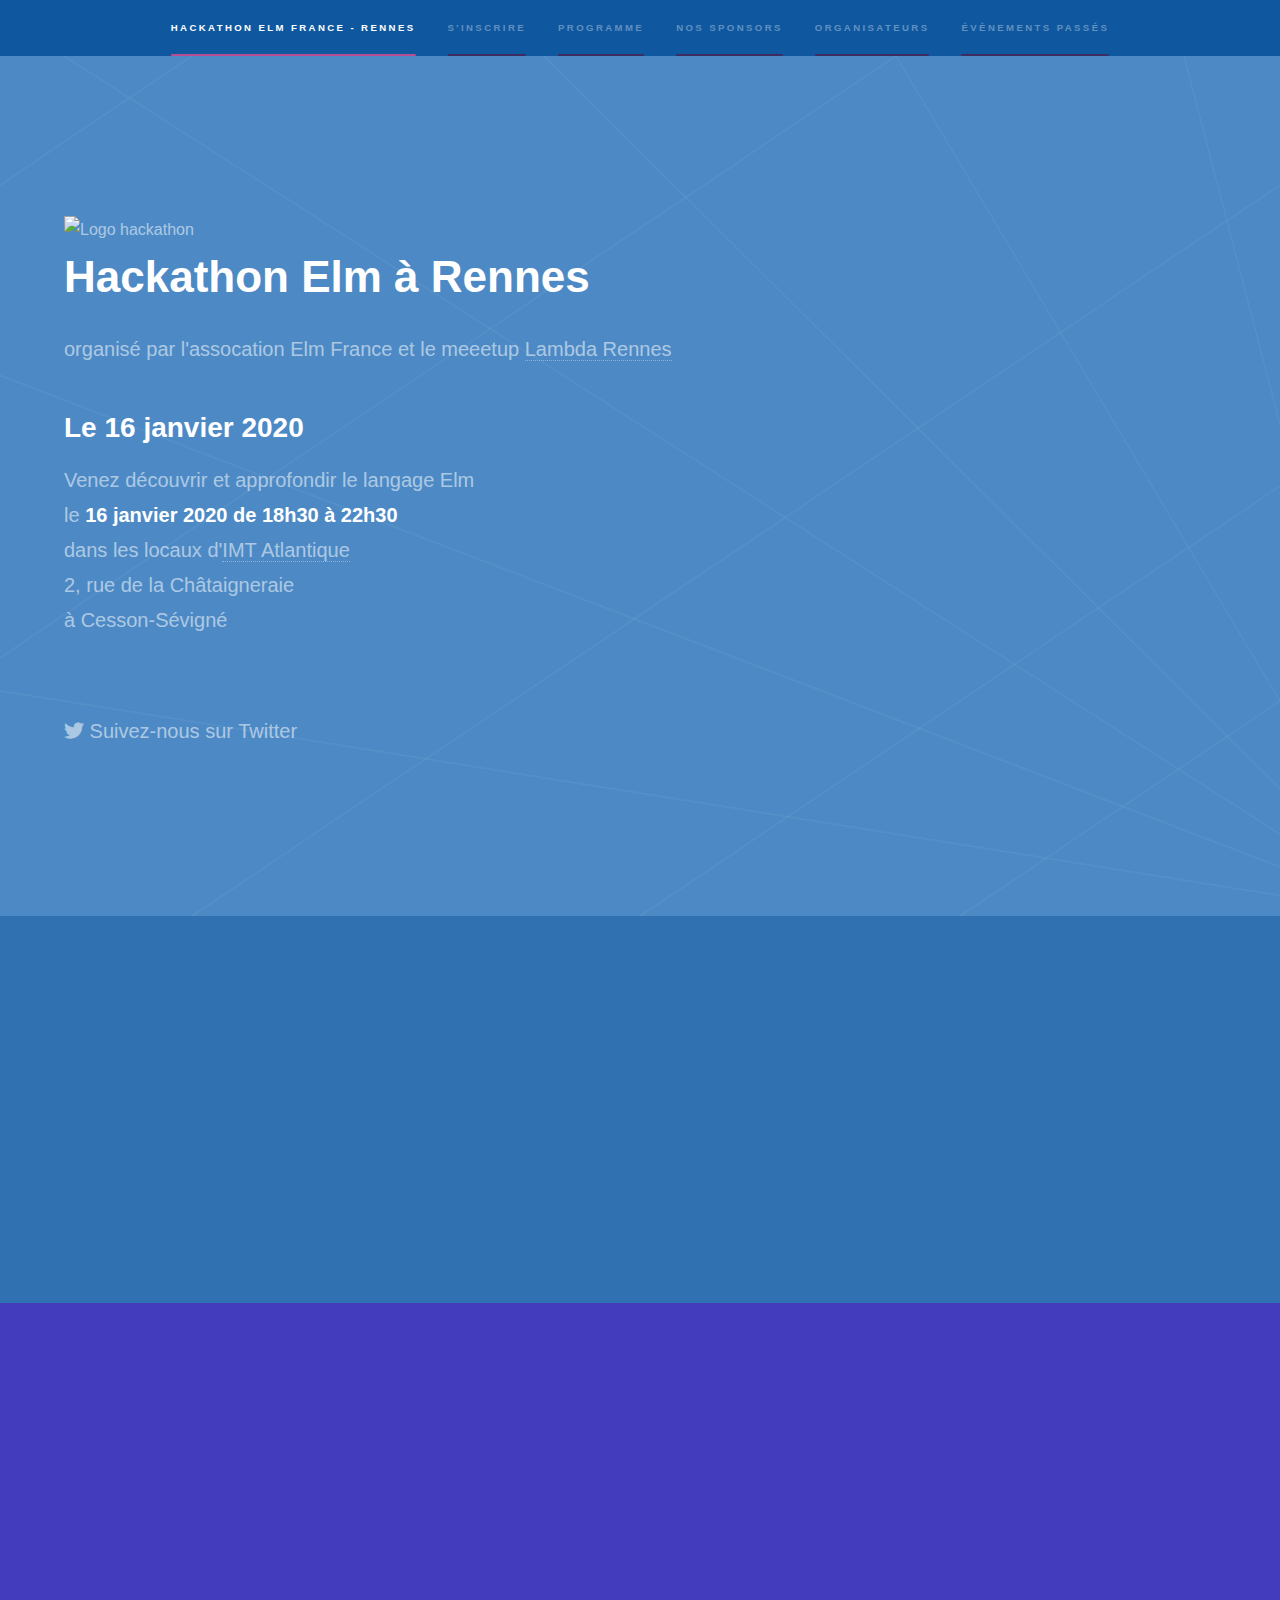
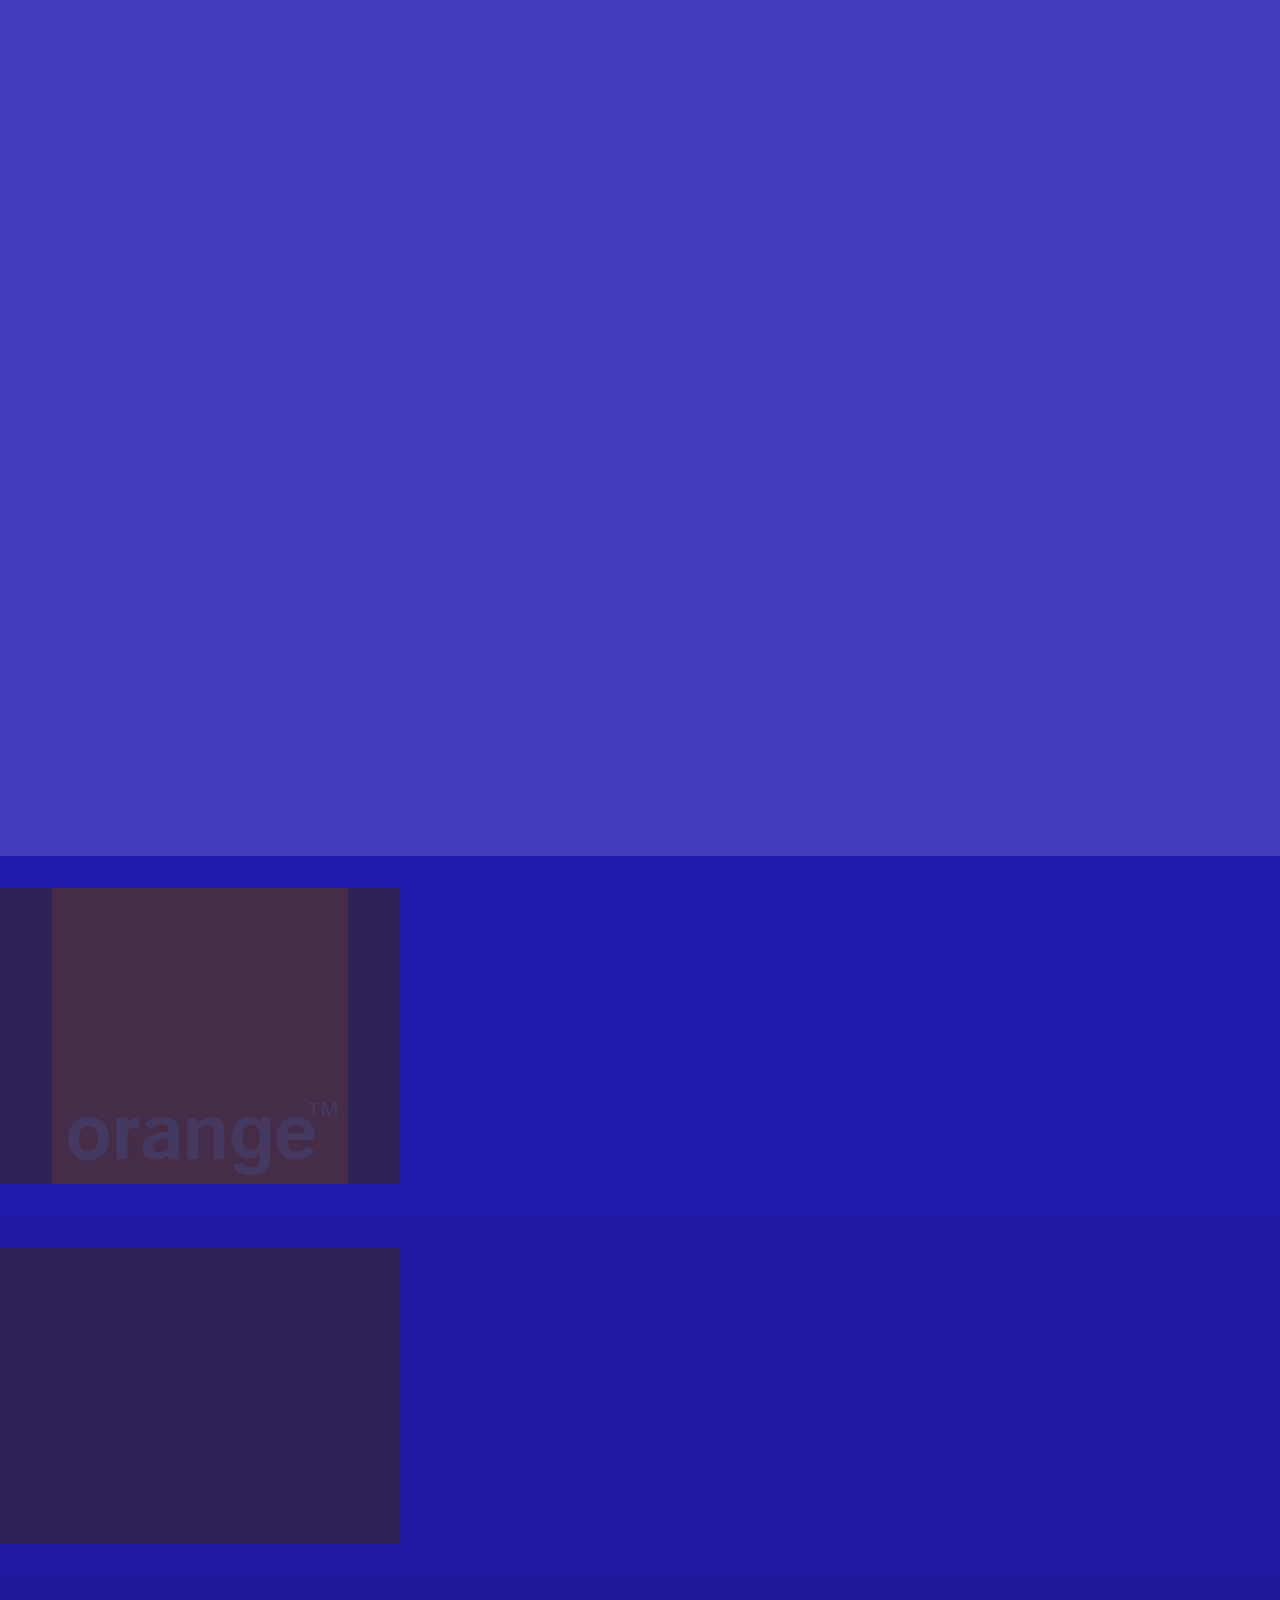
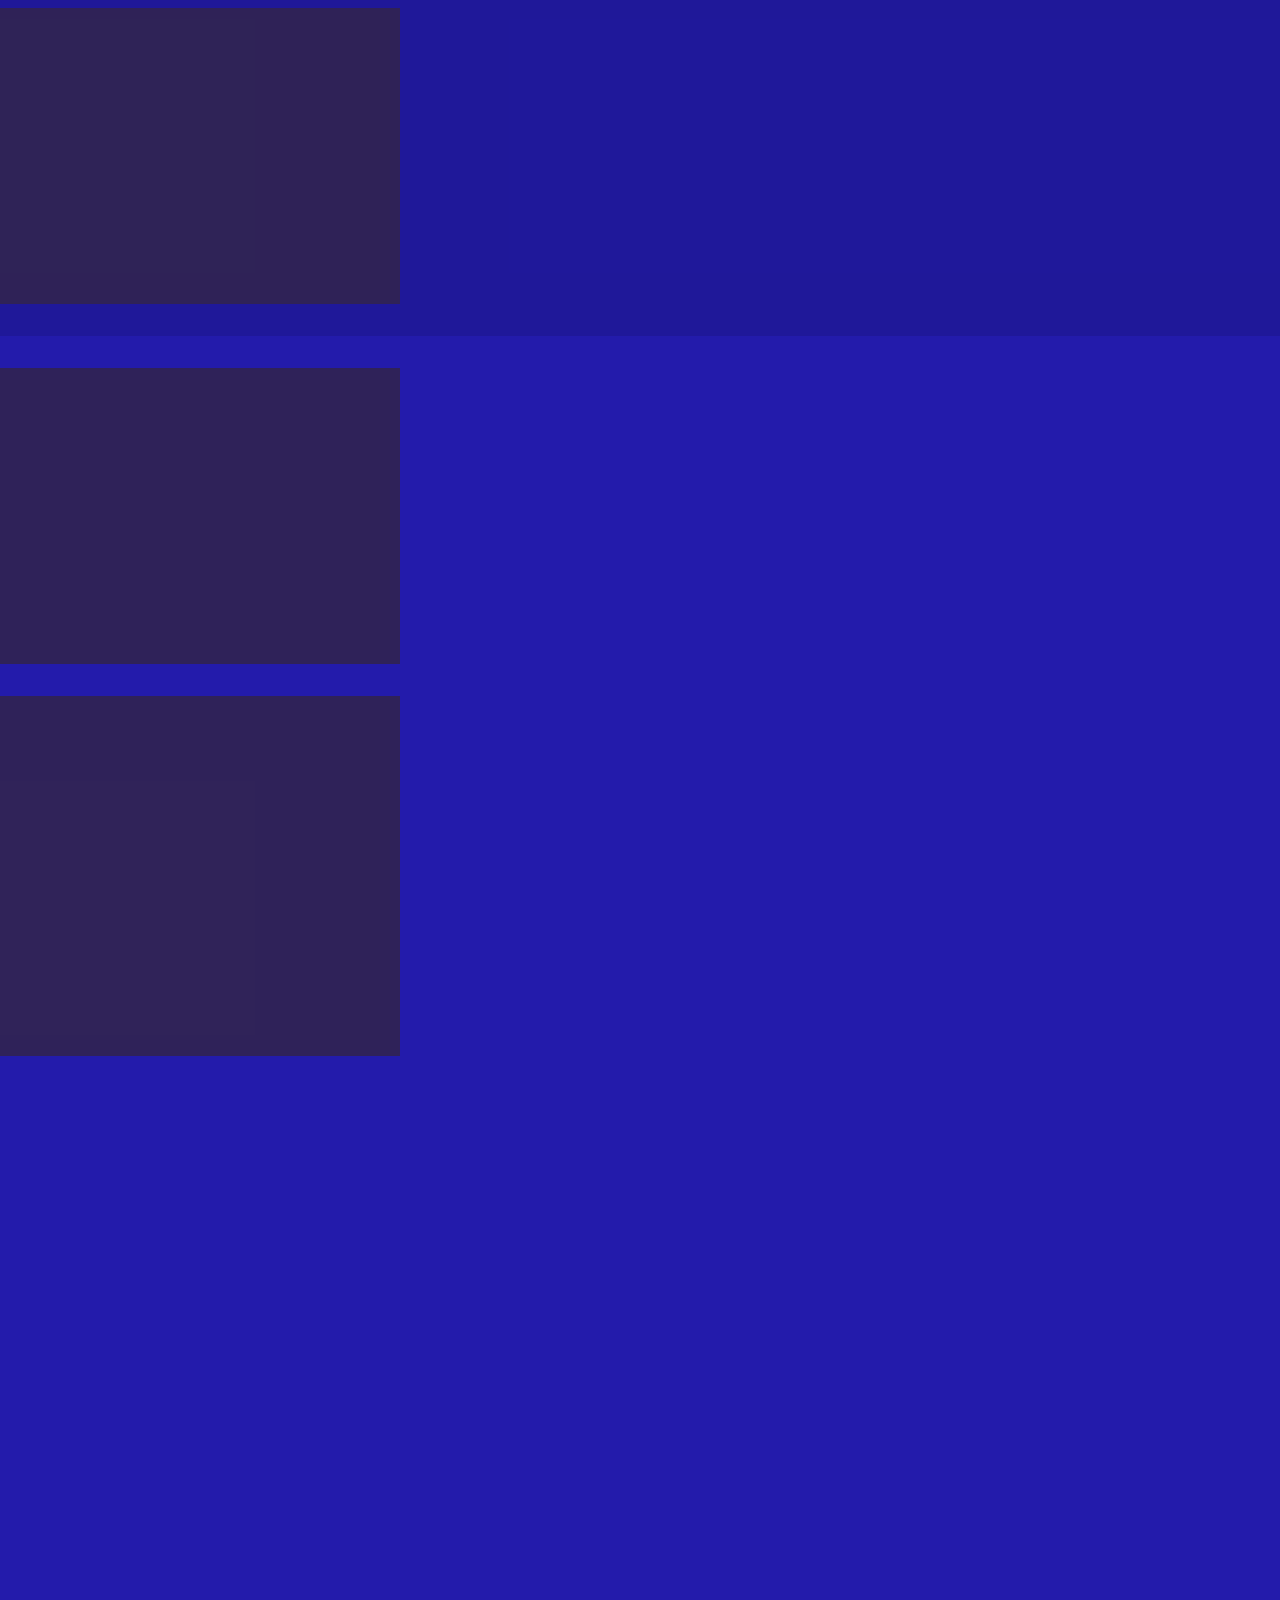
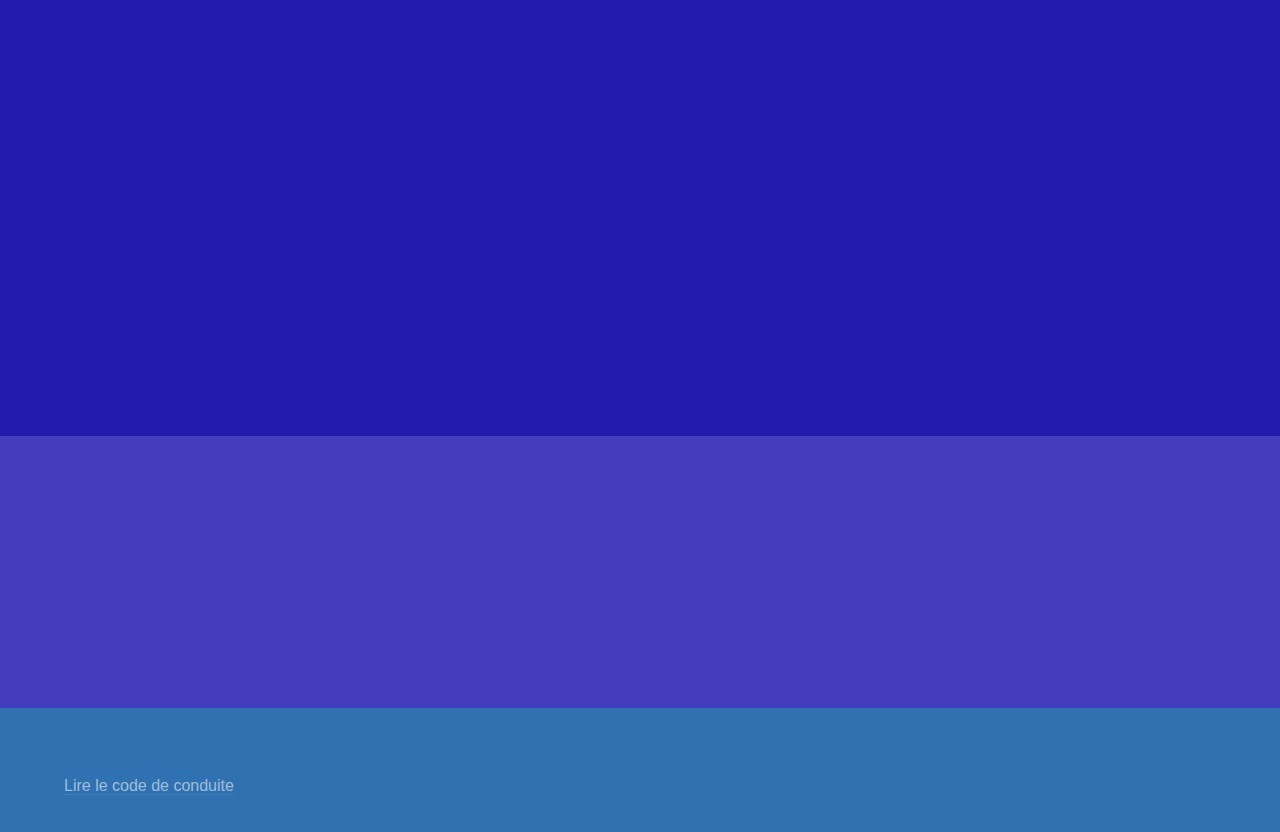
==== commit f9529b85: "Lien "Besoin d'aide?" supprimé car pas de bourses proposées" ====
--- a/index.html
+++ b/index.html
@@ -25,7 +25,6 @@
                 <ul>
                     <li><a href="#intro">Hackathon Elm France - Rennes</a></li>
                     <li><a href="#s-inscrire">S'inscrire</a></li>
-                    <li><a href="#bourses">Besoin d'aide&nbsp;?</a></li>
                     <li><a href="#programme">Programme</a></li>
                     <li><a href="#sponsors">Nos sponsors</a></li>
                     <li><a href="#organisateurs">Organisateurs</a></li>
@@ -70,7 +69,7 @@
                         <p>L'inscription se passe sur Meetup :
                         </p>
                         <ul class="actions">
-                            <li><a href="#" class="button" target="_blank">S'inscrire&nbsp;!</a></li>
+                            <li><a href="https://www.meetup.com/fr-FR/Meetup-Lambda-Rennes-Programmation-fonctionnelle/events/267315597/" class="button" target="_blank">S'inscrire&nbsp;!</a></li>
                         </ul>
                         <ul class="contact">
                             <li>
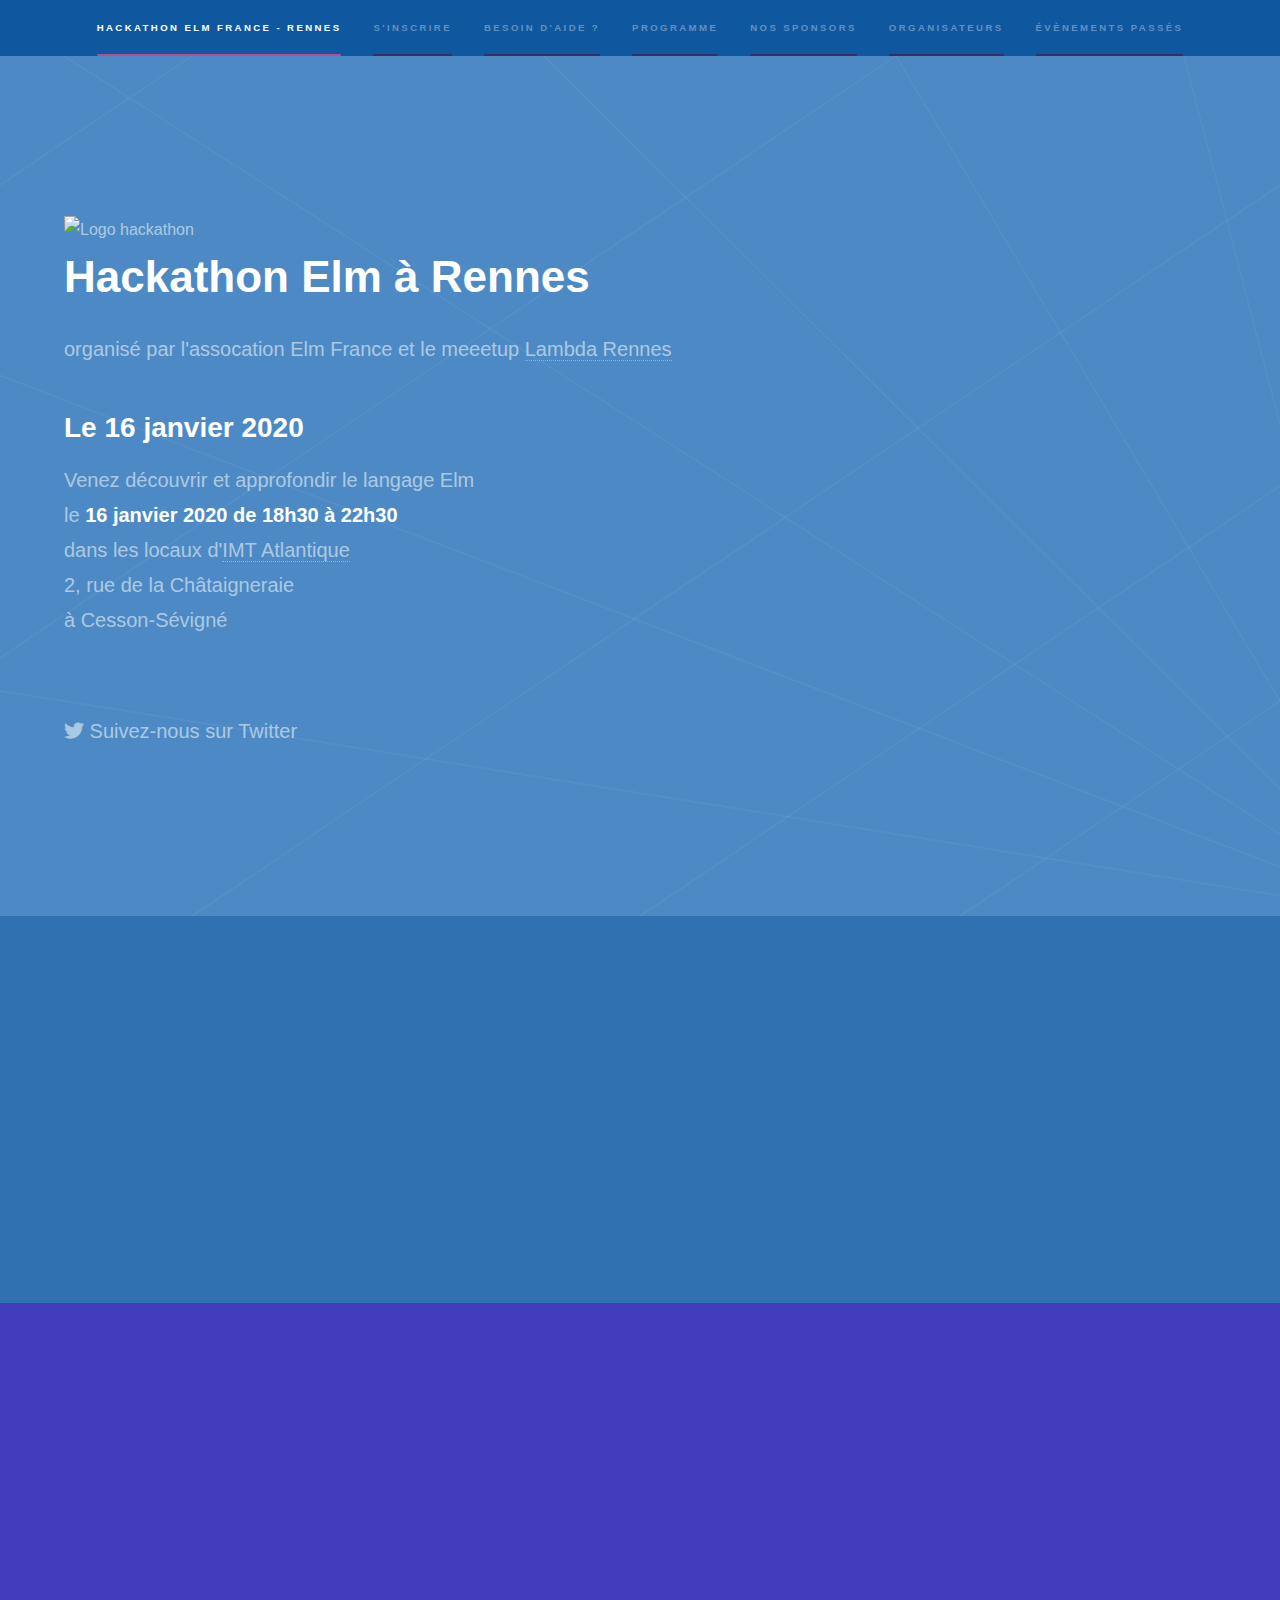
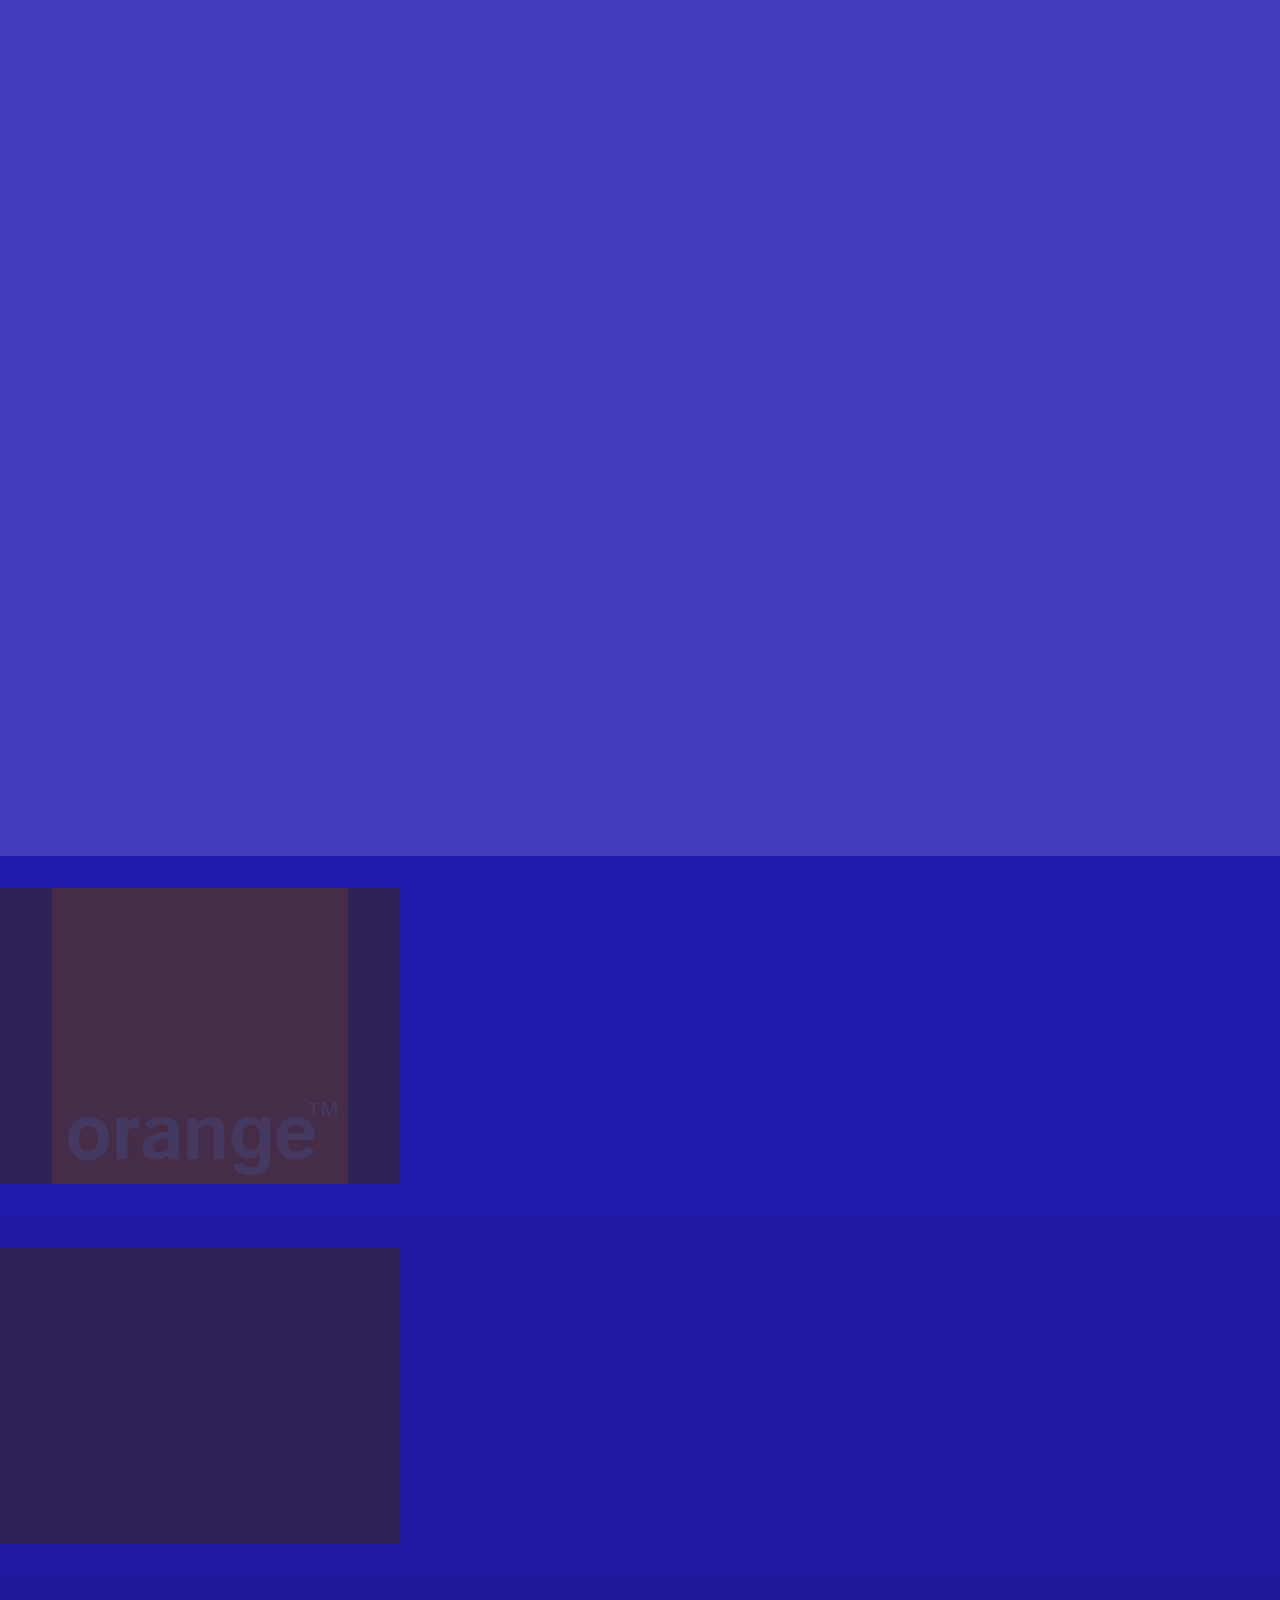
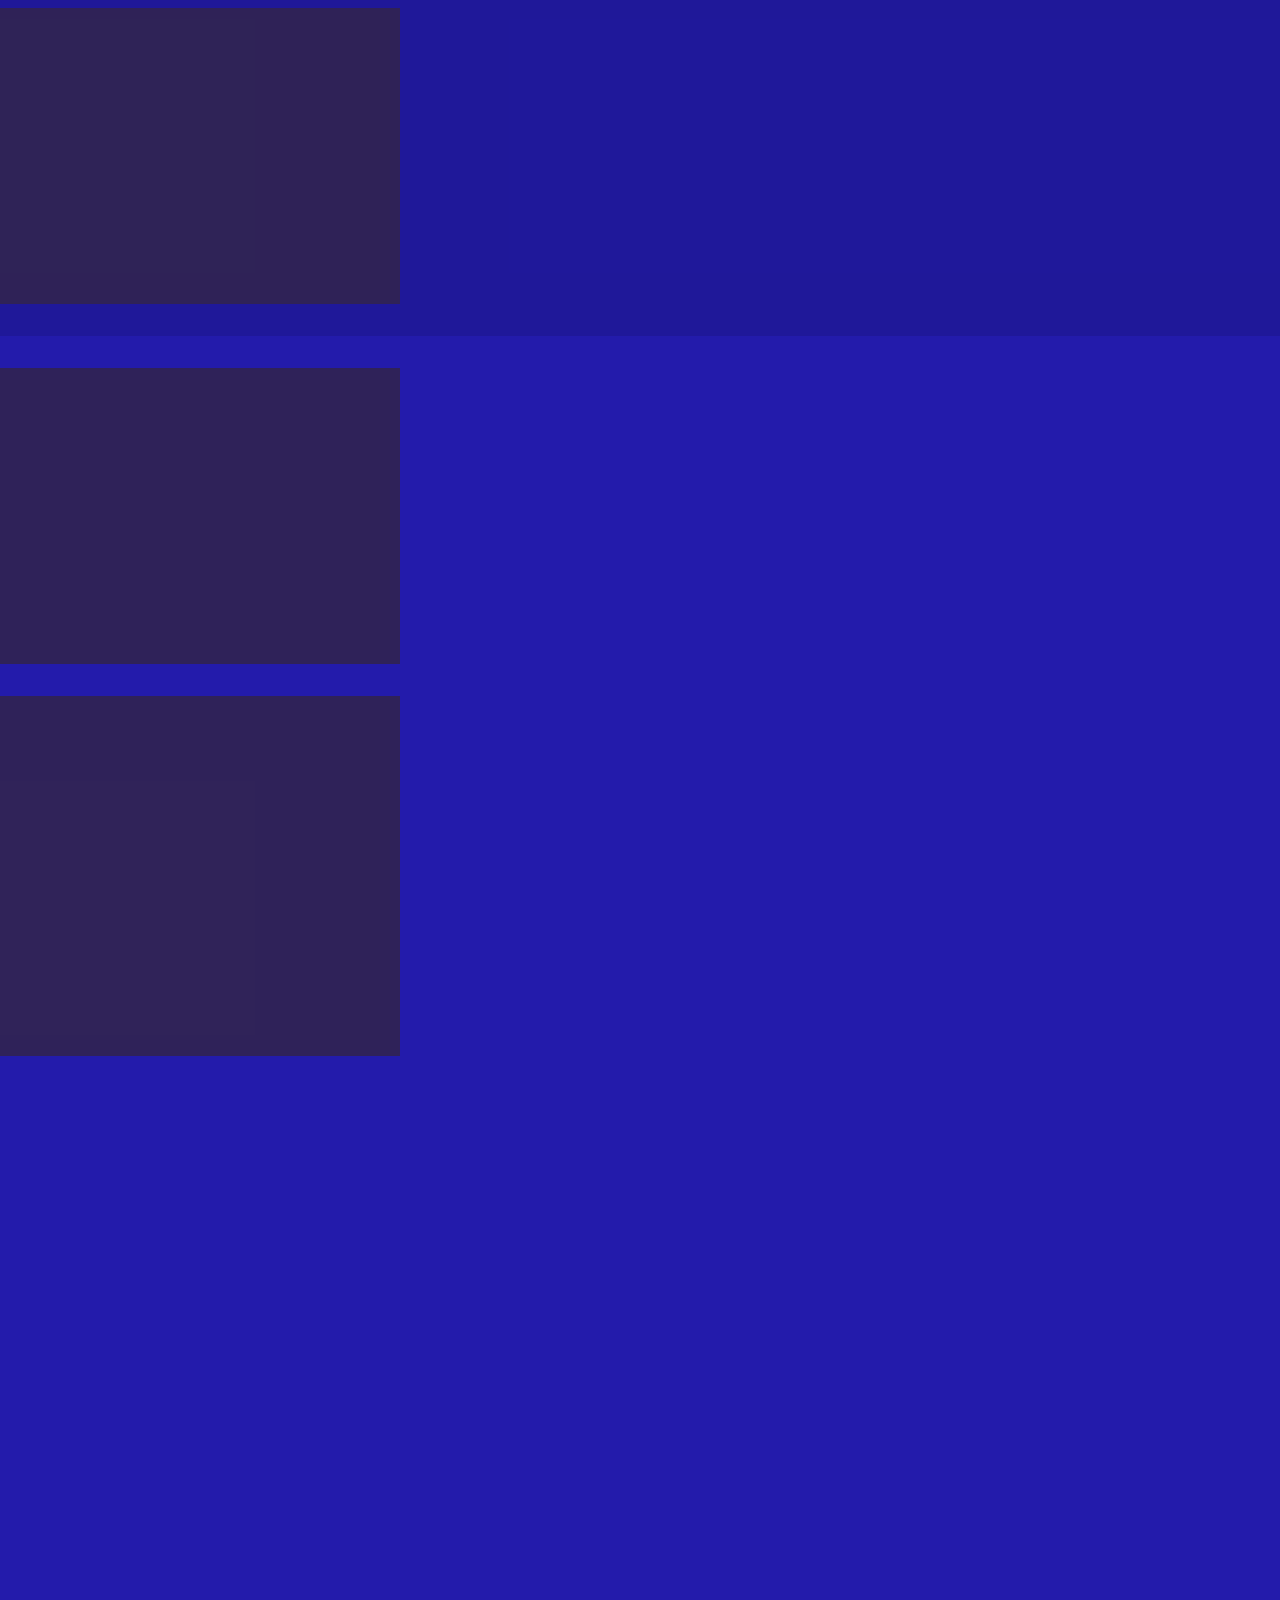
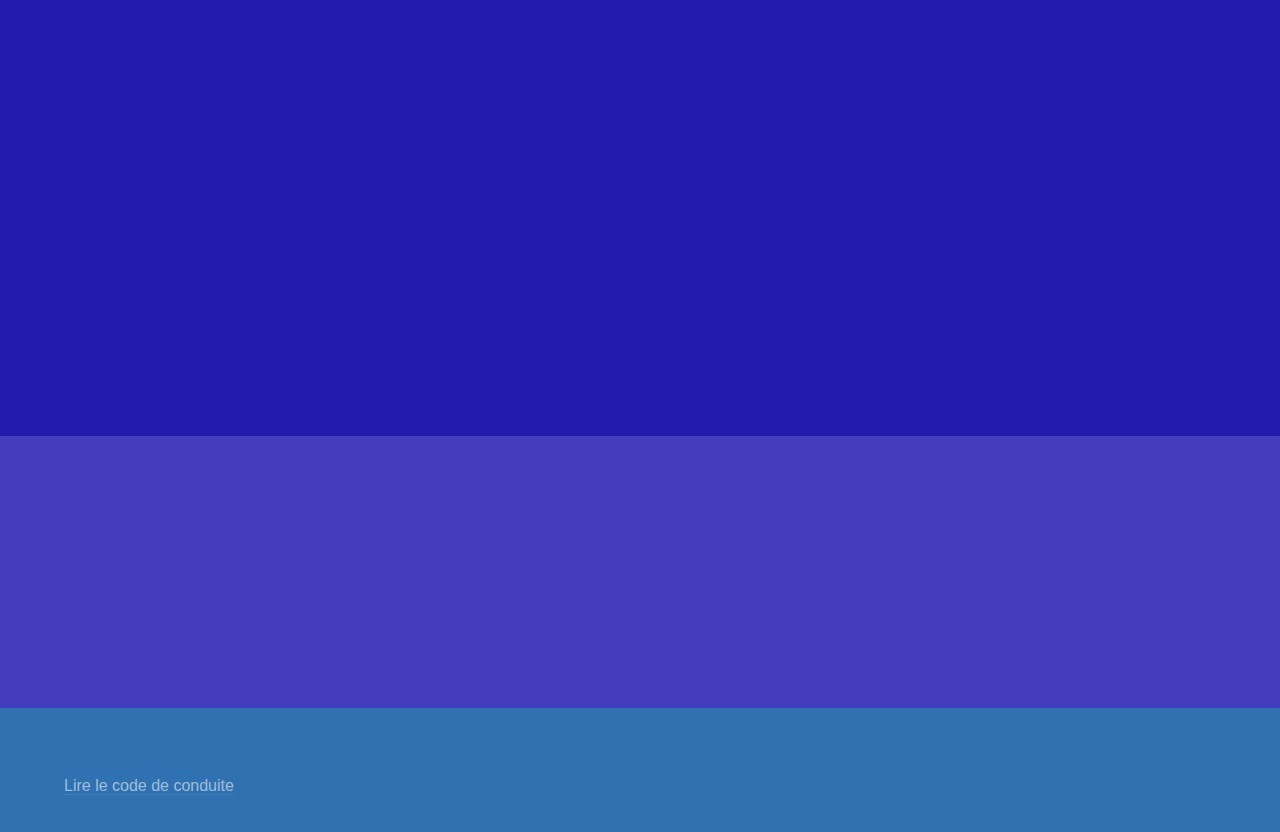
==== commit 15ed0984: "Lien vers hackathon de décembre pointe vers l'article de KNP" ====
--- a/index.html
+++ b/index.html
@@ -25,6 +25,7 @@
                 <ul>
                     <li><a href="#intro">Hackathon Elm France - Rennes</a></li>
                     <li><a href="#s-inscrire">S'inscrire</a></li>
+                    <li><a href="#bourses">Besoin d'aide&nbsp;?</a></li>
                     <li><a href="#programme">Programme</a></li>
                     <li><a href="#sponsors">Nos sponsors</a></li>
                     <li><a href="#organisateurs">Organisateurs</a></li>
@@ -267,7 +268,7 @@
             <div class="inner">
                 <h2>Évènements passés</h2>
                 <p>
-                    <a href="hackathonRennes2019.html">Hackathon
+                    <a href="https://knplabs.com/fr/blog/on-etait-au-hackathon-elm-de-decembre-a-rennes">Hackathon
                         de Décembre 2019 à Rennes</a>
                 </p>
                 <p>
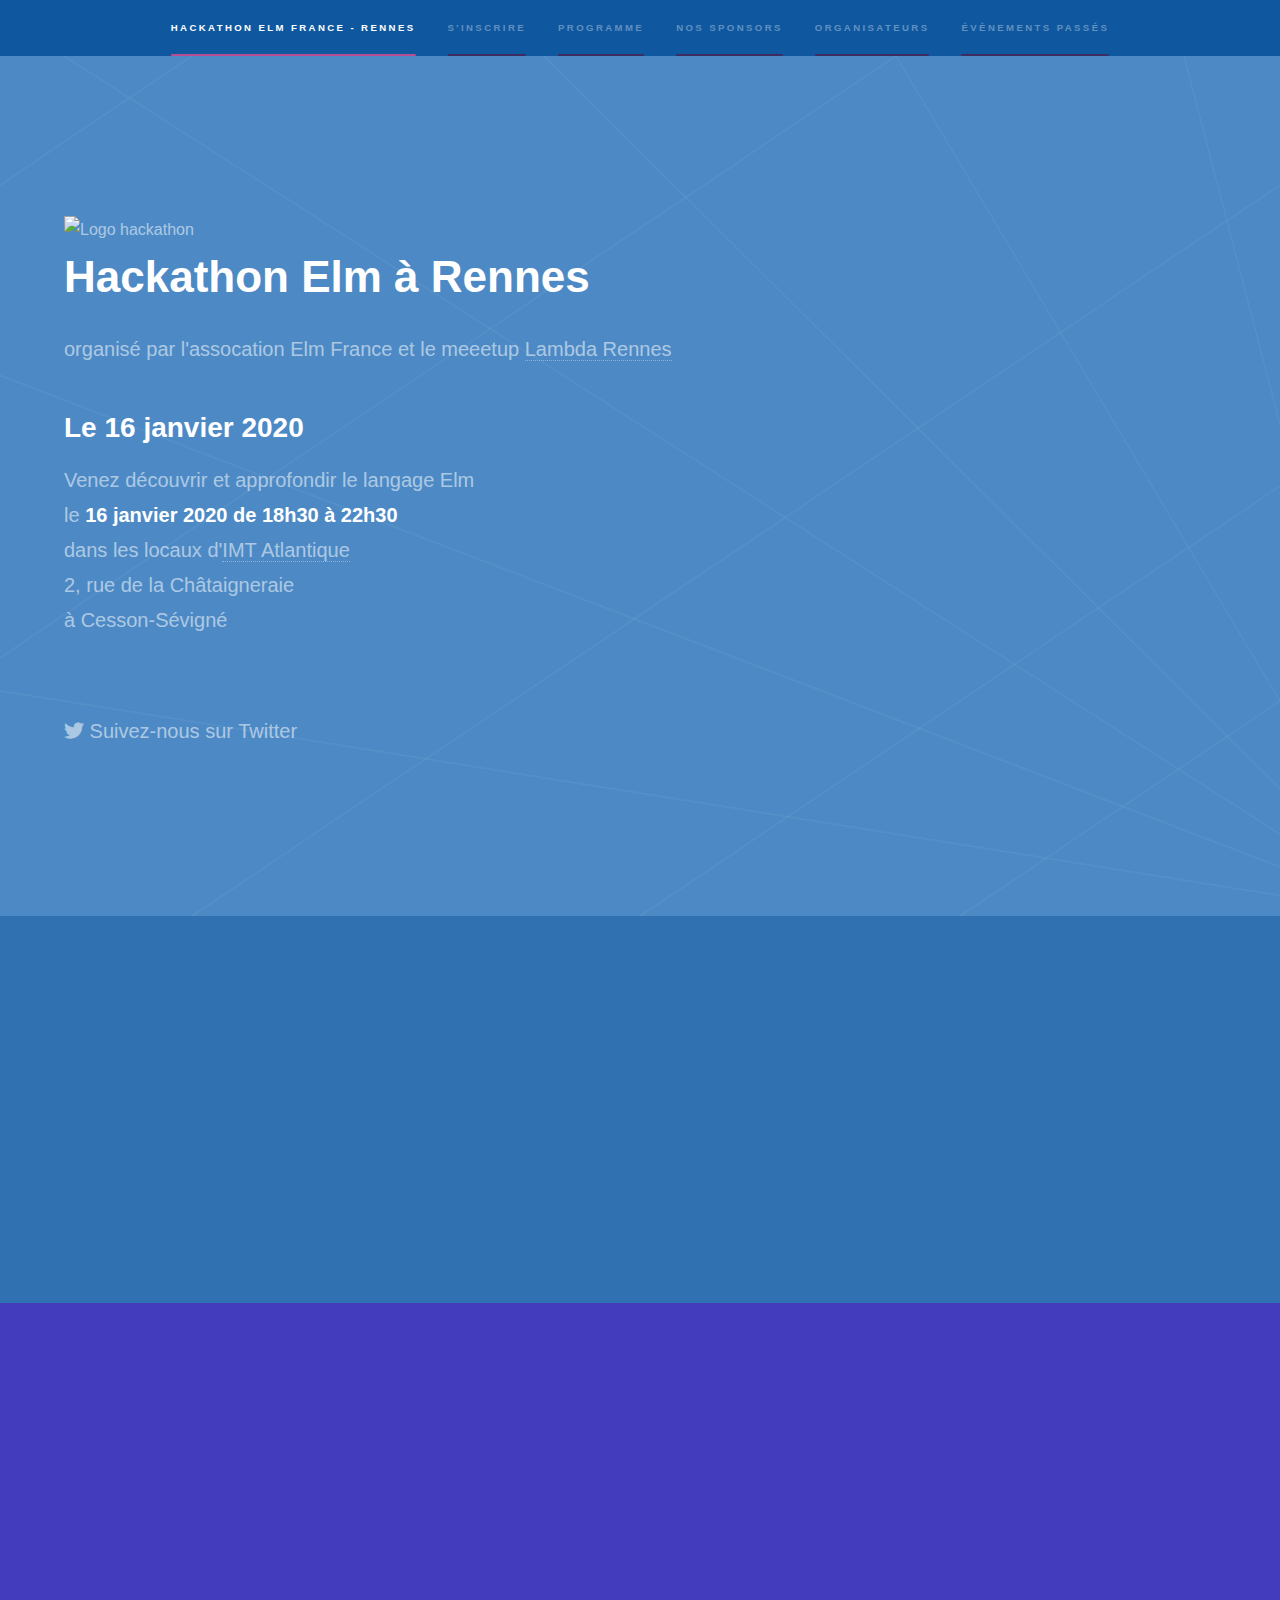
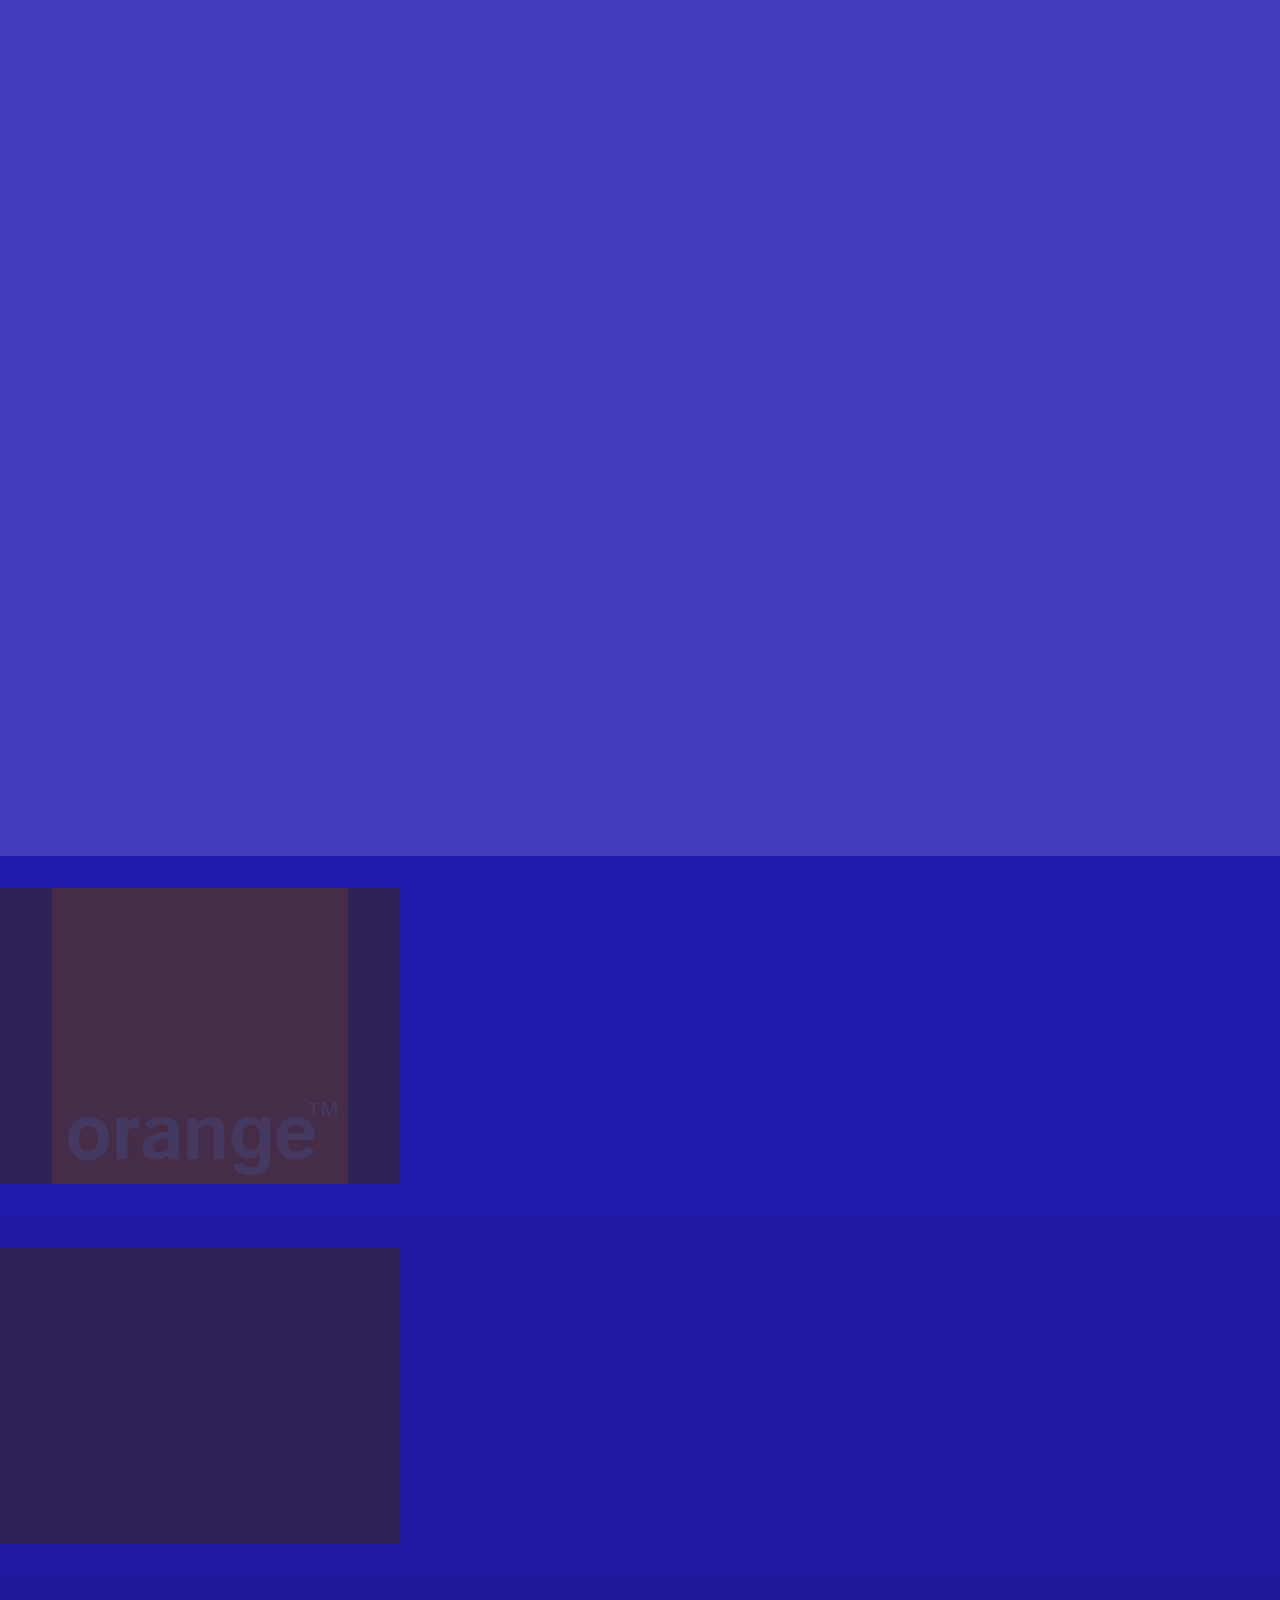
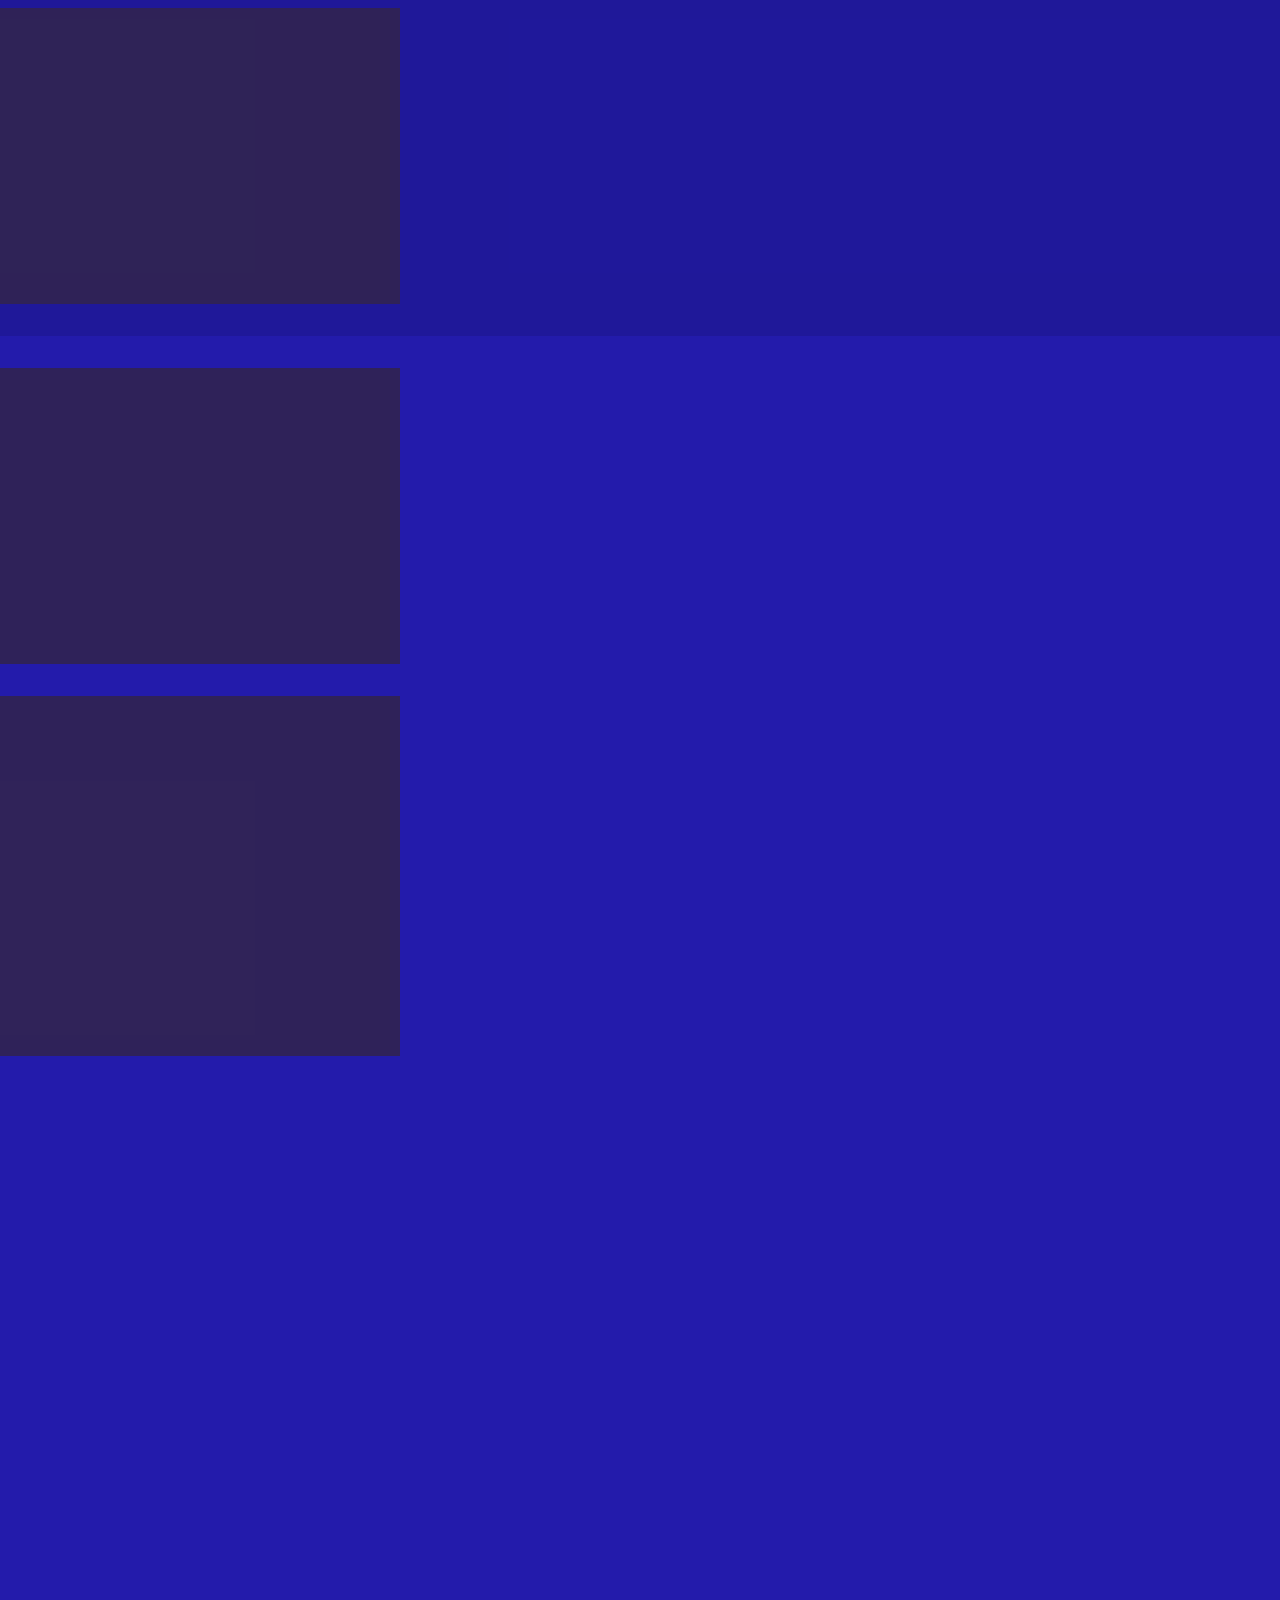
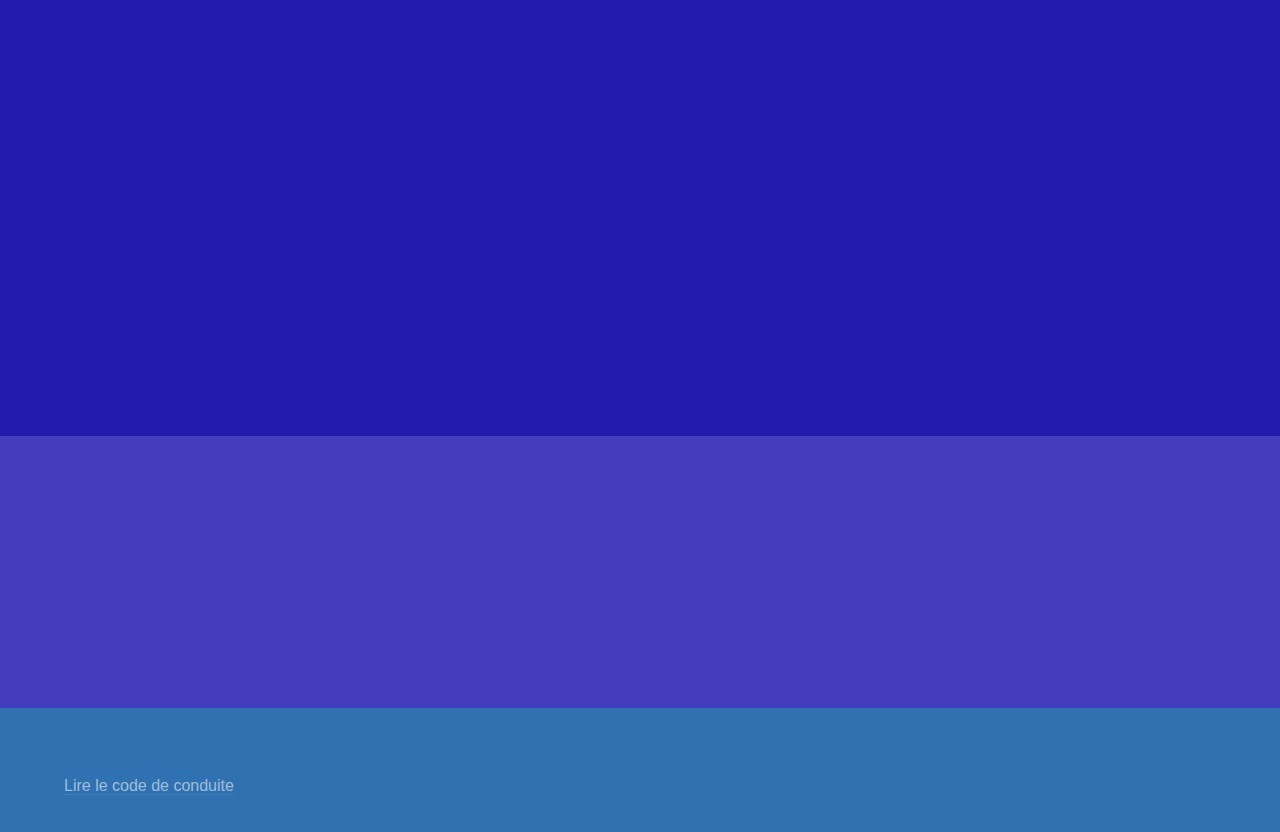
==== commit 0f0d712f: "Merge pull request #9 from hackathon-elm-france/sebsheep-delete-need-help" ====
--- a/index.html
+++ b/index.html
@@ -25,7 +25,6 @@
                 <ul>
                     <li><a href="#intro">Hackathon Elm France - Rennes</a></li>
                     <li><a href="#s-inscrire">S'inscrire</a></li>
-                    <li><a href="#bourses">Besoin d'aide&nbsp;?</a></li>
                     <li><a href="#programme">Programme</a></li>
                     <li><a href="#sponsors">Nos sponsors</a></li>
                     <li><a href="#organisateurs">Organisateurs</a></li>
@@ -268,7 +267,7 @@
             <div class="inner">
                 <h2>Évènements passés</h2>
                 <p>
-                    <a href="https://knplabs.com/fr/blog/on-etait-au-hackathon-elm-de-decembre-a-rennes">Hackathon
+                    <a href="hackathonRennes2019.html">Hackathon
                         de Décembre 2019 à Rennes</a>
                 </p>
                 <p>
